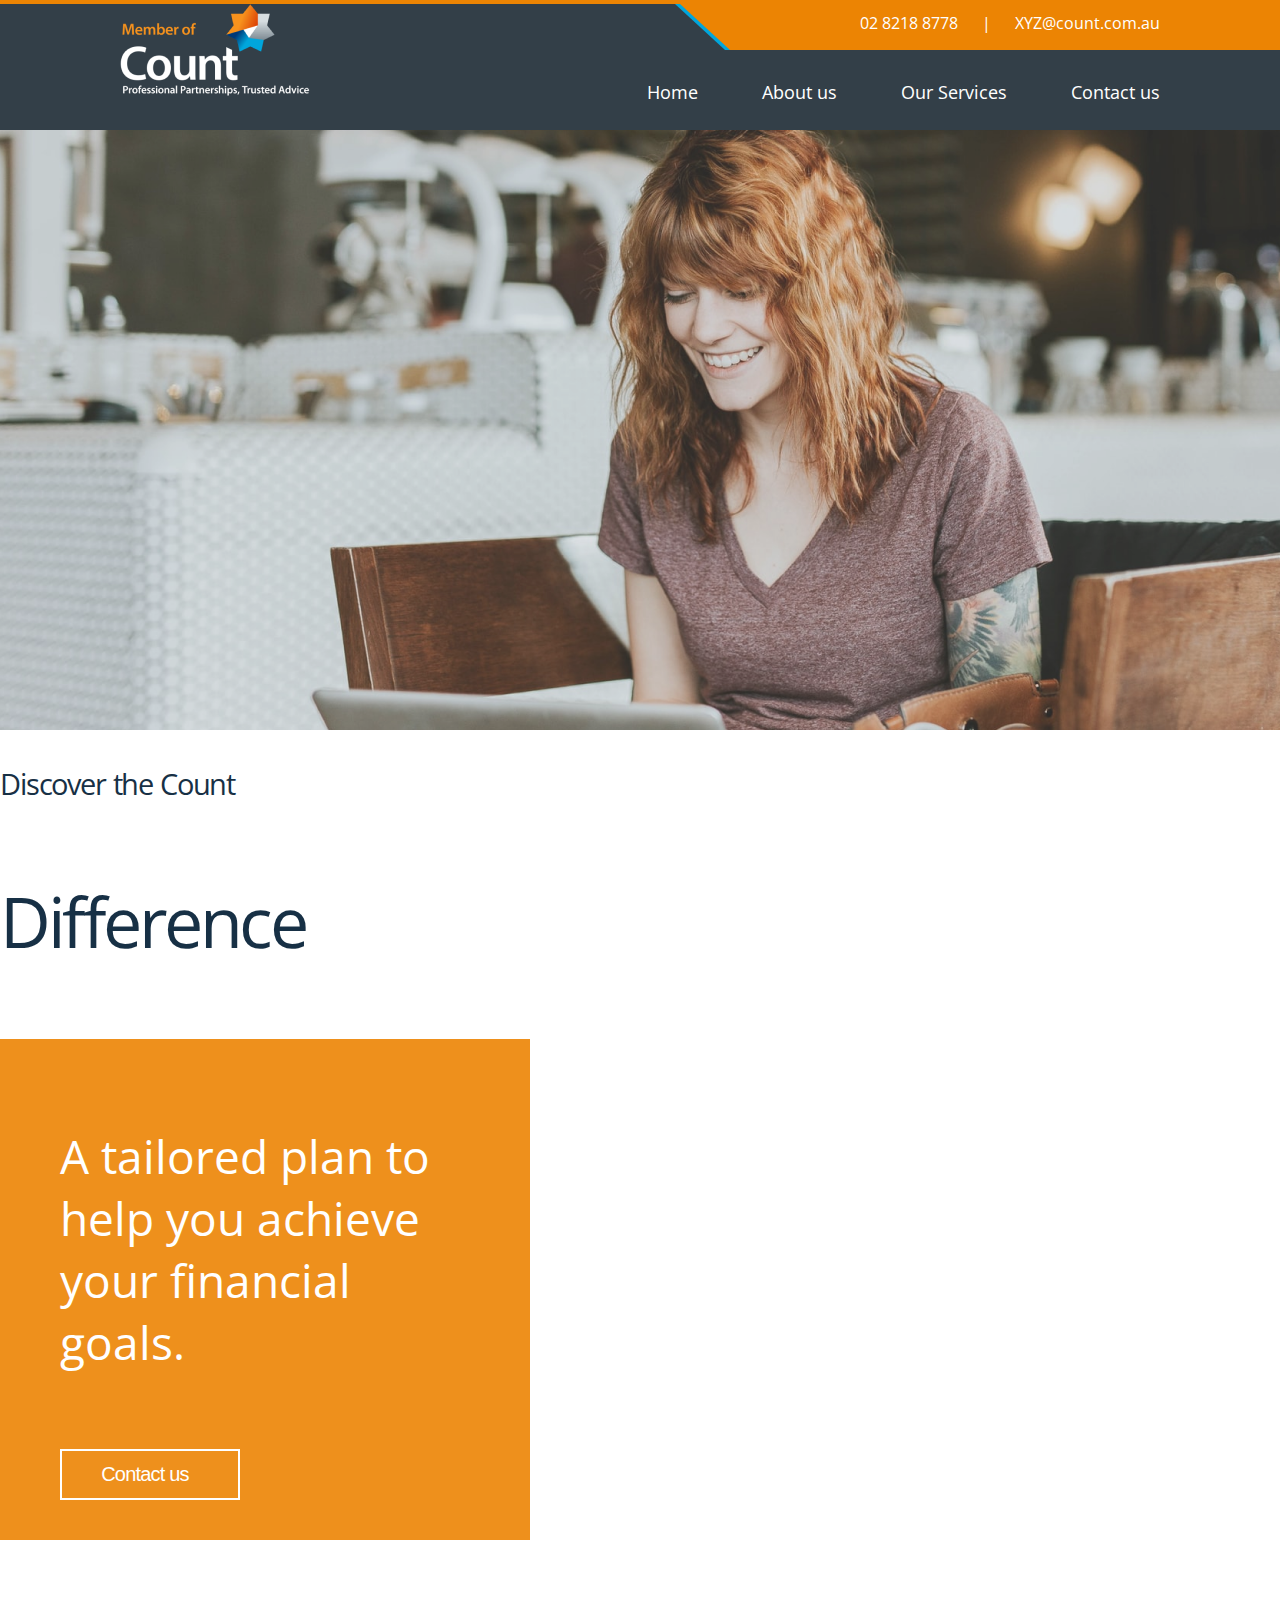
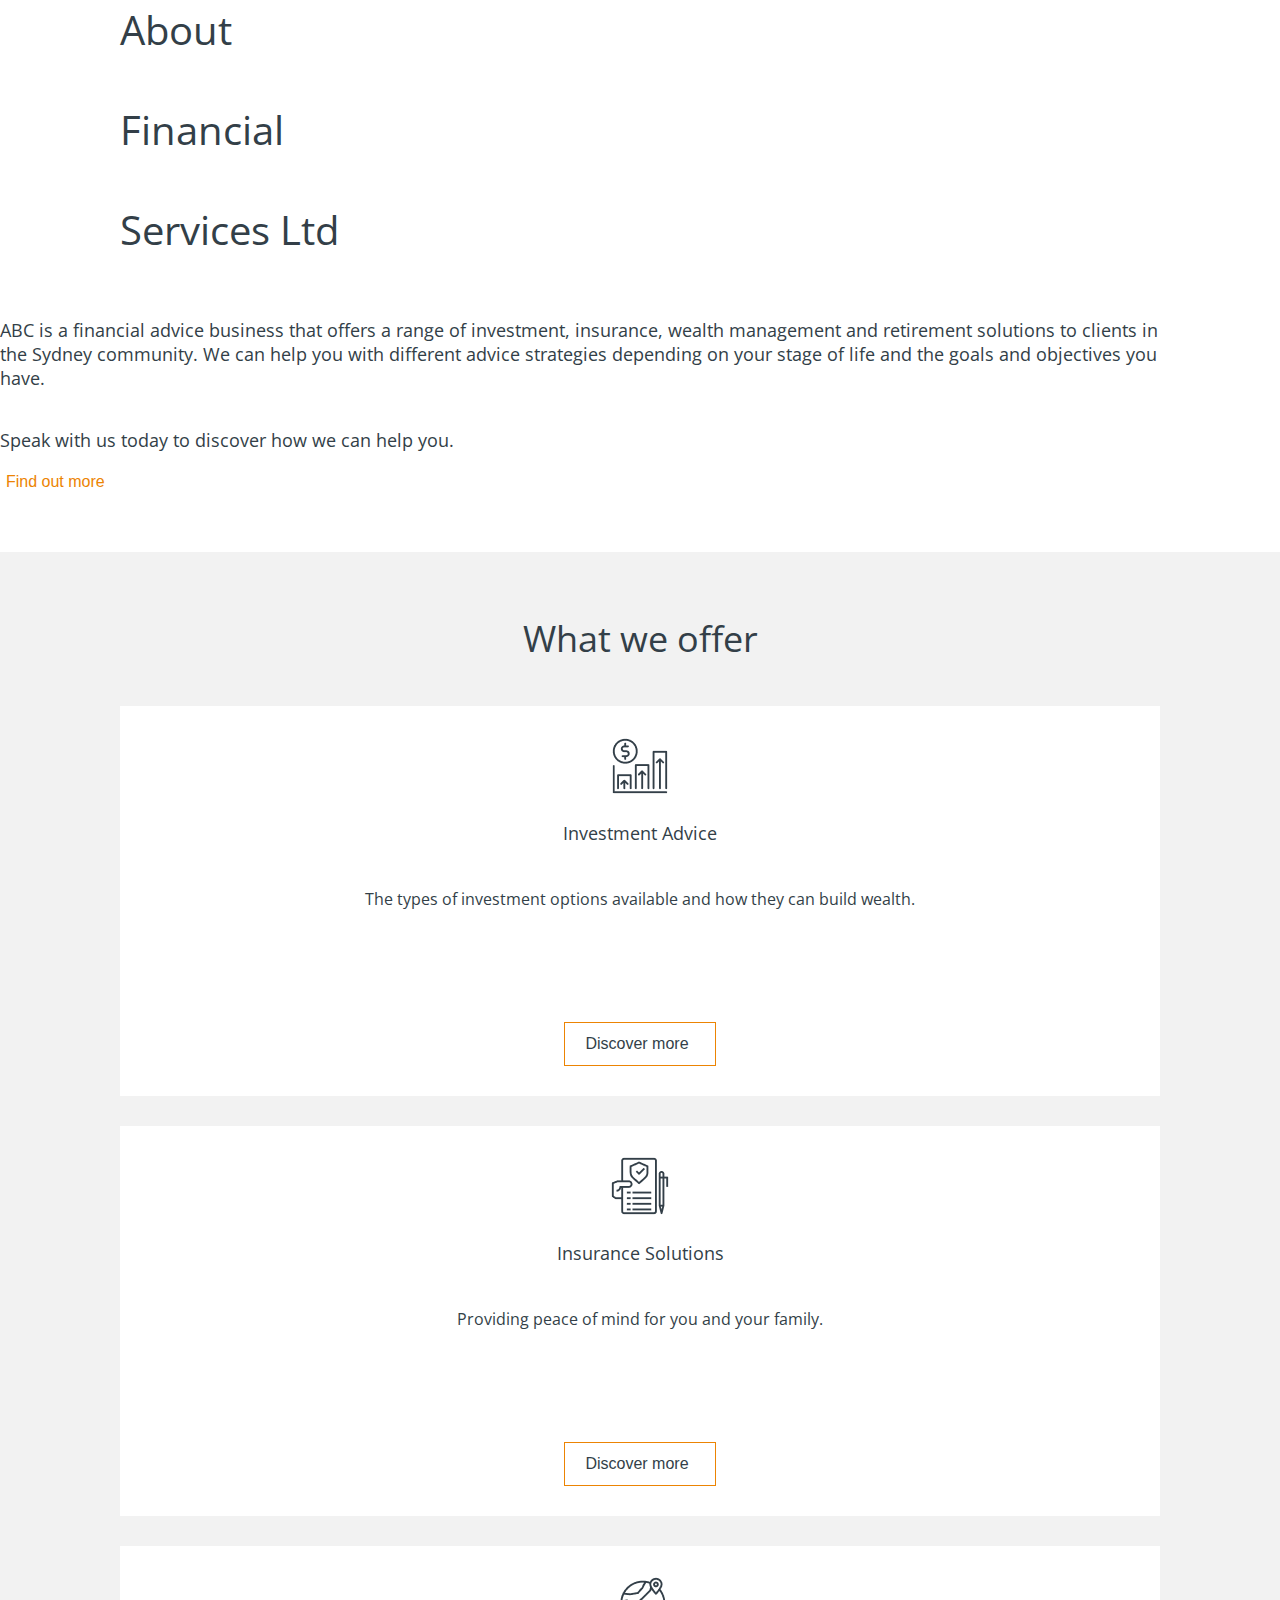
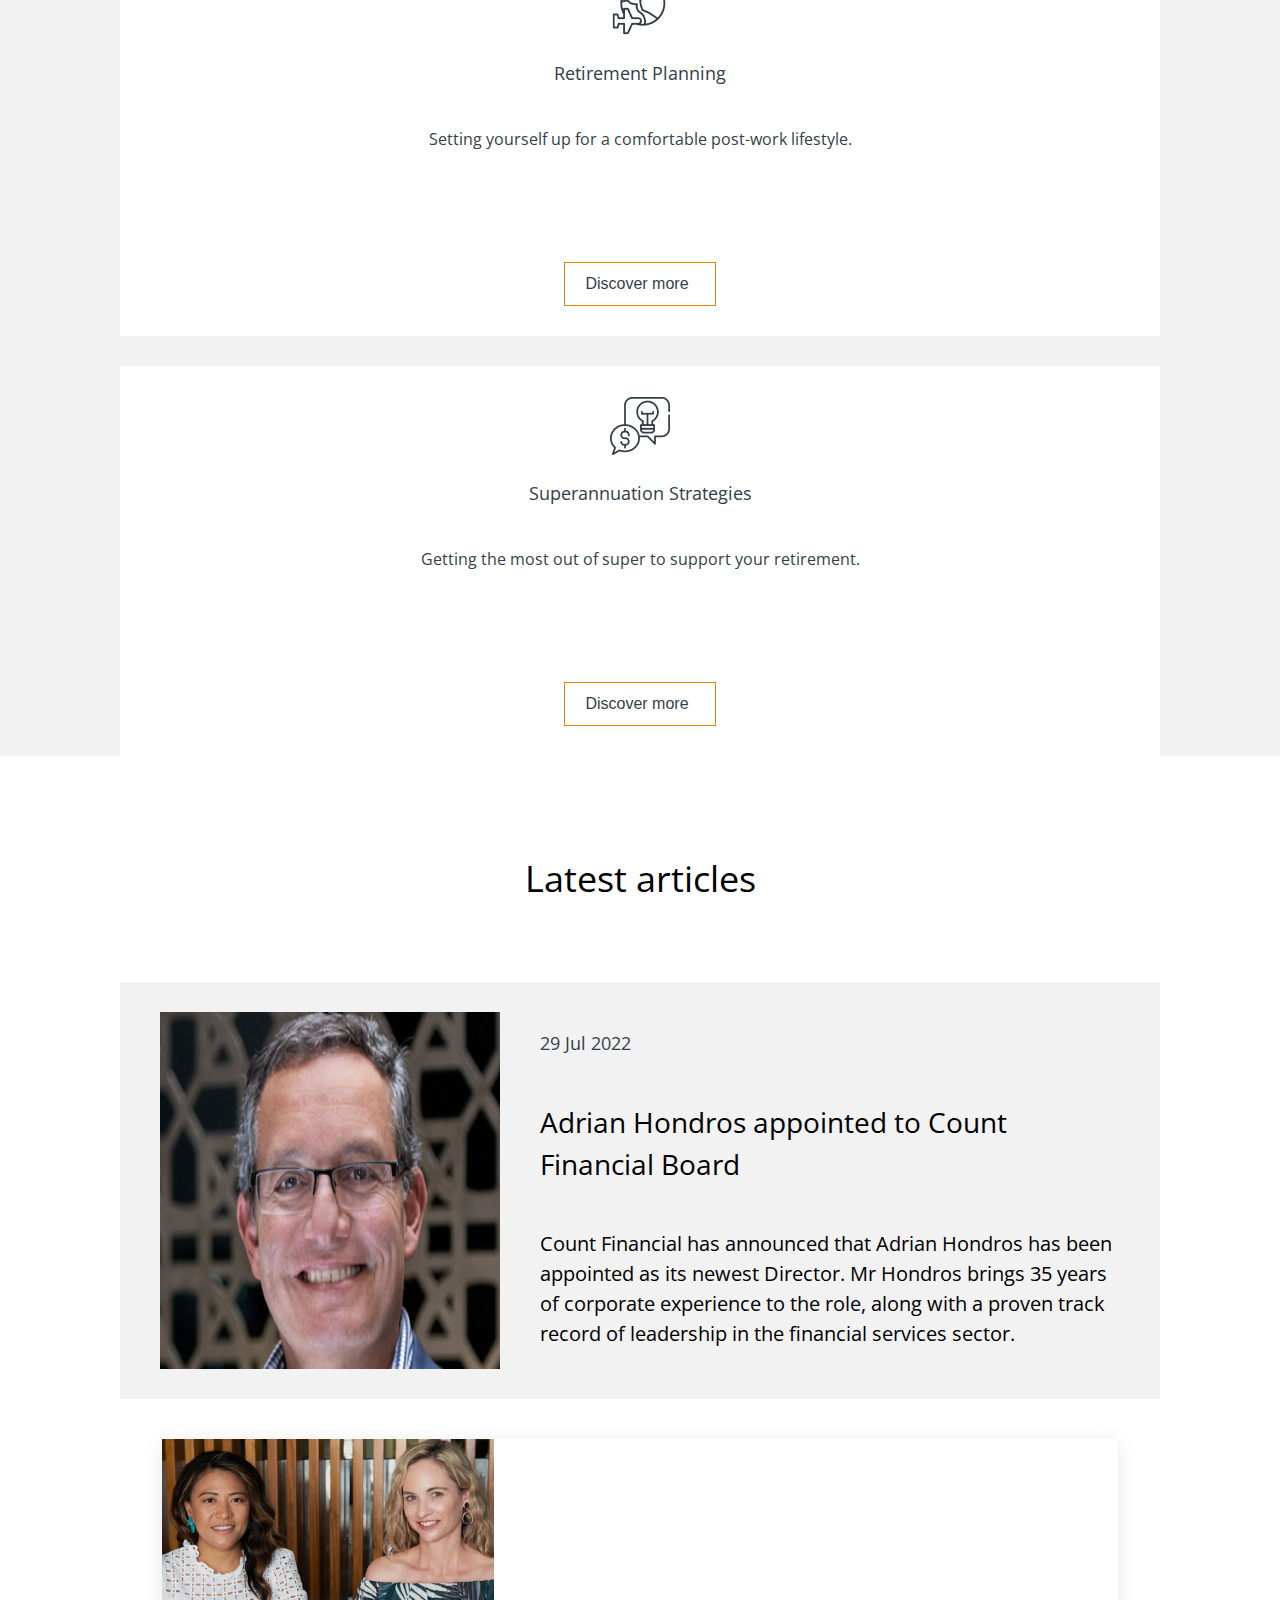
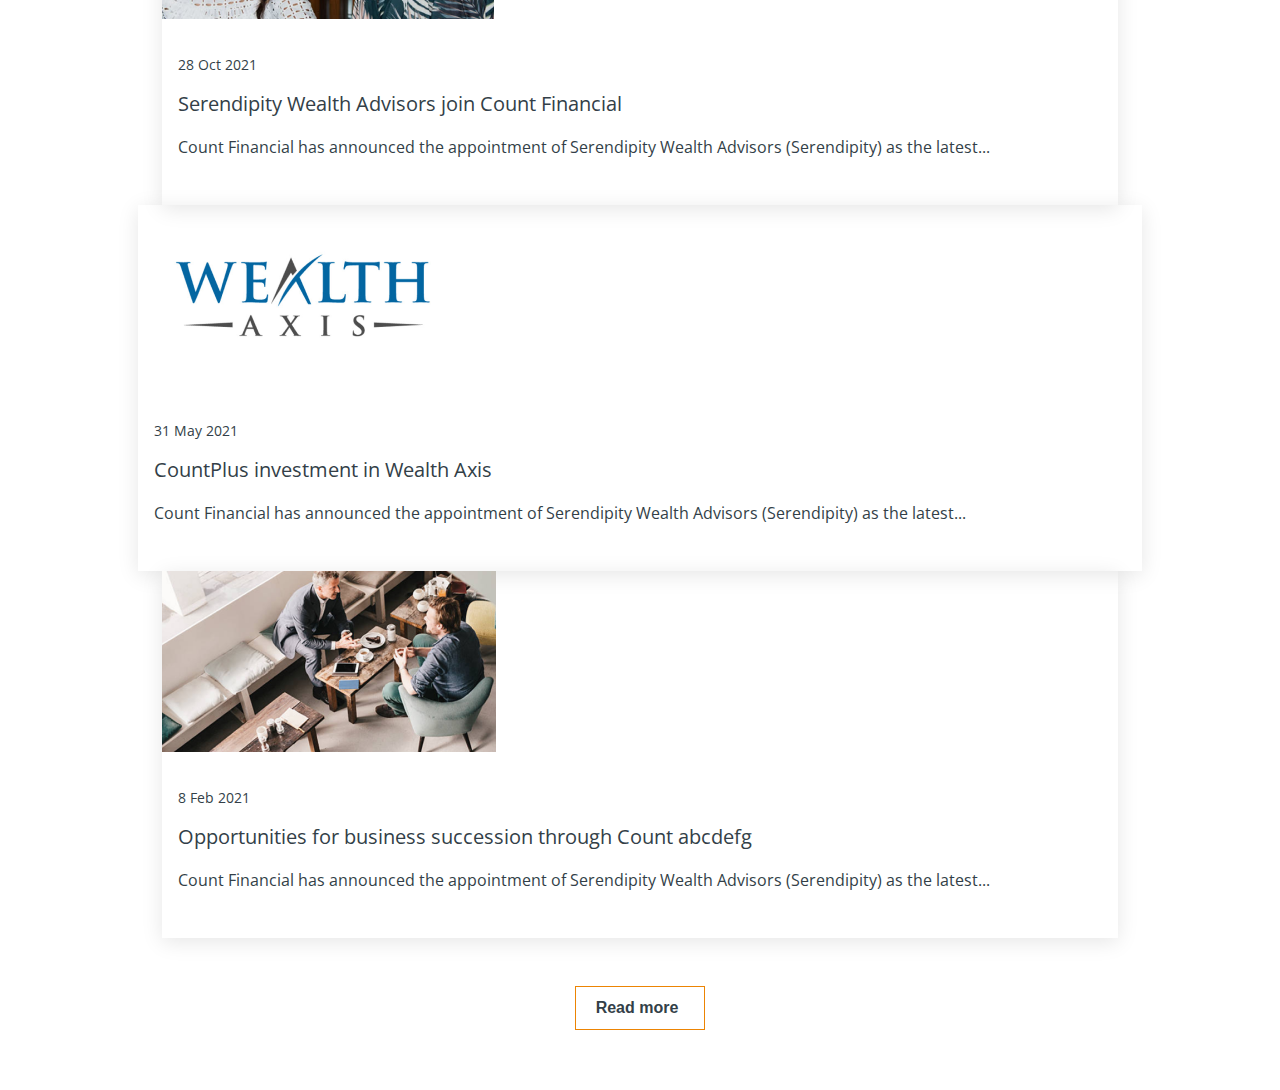
==== index.html @ 8f9ba637 "page03_update" ====
<!DOCTYPE html>
<html lang="en">
  <head>
    <meta charset="UTF-8" />
    <meta name="viewport" content="width=device-width, initial-scale=1.0" />
    <link rel="stylesheet" href="styles.css" />
    <!-- Bootstrap -->
    <link
      href="https://cdn.jsdelivr.net/npm/bootstrap@5.3.2/dist/css/bootstrap.min.css"
      rel="stylesheet"
      integrity="sha384-T3c6CoIi6uLrA9TneNEoa7RxnatzjcDSCmG1MXxSR1GAsXEV/Dwwykc2MPK8M2HN"
      crossorigin="anonymous"
    />
    <!-- Font Awesome -->
    <link
      rel="stylesheet"
      href="https://cdnjs.cloudflare.com/ajax/libs/font-awesome/6.4.2/css/all.min.css"
      integrity="sha512-z3gLpd7yknf1YoNbCzqRKc4qyor8gaKU1qmn+CShxbuBusANI9QpRohGBreCFkKxLhei6S9CQXFEbbKuqLg0DA=="
      crossorigin="anonymous"
      referrerpolicy="no-referrer"
    />
    <!-- Google Font -->
    <link rel="preconnect" href="https://fonts.googleapis.com" />
    <link rel="preconnect" href="https://fonts.gstatic.com" crossorigin />
    <link
      href="https://fonts.googleapis.com/css2?family=Open+Sans:wght@300&display=swap"
      rel="stylesheet"
    />
    <title>Count</title>
  </head>
  <body>
    <!-- header -->
    <header>
      <div class="top_line"></div>
      <div class="serch_box">
        <div class="search_text fw-semibold">
          <i class="fa-solid fa-magnifying-glass" style="color: #ffffff"></i>
          <span>&emsp;&emsp;02 8218 8778 &emsp; | &emsp; XYZ@count.com.au</span>
        </div>
      </div>
      <div class="serch_box_blue"></div>

      <div class="container-fluid">
        <div class="row align-items-end">
          <div class="col pt-3 mg_120 p-0">
            <img src="image/logo.png" alt="logo" />
          </div>
          <!-- nav bar -->
          <div class="col p-0 pb-2">
            <nav class="">
              <ul class="nav_ul fw-semibold">
                <li class="nav_li"><a href="">Home</a></li>
                <li class="nav_li"><a href="">About us</a></li>
                <li class="nav_li"><a href="">Our Services</a></li>
                <li class="nav_li"><a href="">Contact us</a></li>
              </ul>
            </nav>
          </div>
        </div>
      </div>
    </header>

    <main>
      <div class="container-fluid p-0">
        <!-- page01 -->
        <div class="row">
          <img
            src="image/inedx-bg.png"
            class="p-0 img-fluid position-relative"
            alt=""
          />
          <div
            class="col-6 p-0 position-absolute"
            style="left: 120px; top: 50%"
          >
            <div class="card_left">
              <p class="subtitle fw-semibold m-0">Discover the Count</p>
              <p class="title fw-semibold m-0">Difference</p>
            </div>
          </div>
          <div
            class="col-6 p-0 position-absolute"
            style="right: 120px; top: 20%"
          >
            <div class="card_right">
              <p class="box_p fw-semibold">
                A tailored plan to help you achieve your financial goals.
              </p>
              <button class="btn_contact fw-semibold">
                Contact us
                <i
                  class="fa-solid fa-caret-right fa-2xs"
                  style="color: #ffffff; margin-left: 10px"
                ></i>
              </button>
            </div>
          </div>
        </div>
        <!-- page02 -->
        <div class="row" style="margin: 60px 0">
          <div class="col-2 p-0" style="margin-left: 120px">
            <p class="title_page02 fw-bold m-0">About</p>
            <p class="title_page02 fw-bold m-0">Financial</p>
            <p class="title_page02 fw-bold m-0">Services Ltd</p>
          </div>
          <div
            class="col p-0 ps-4"
            style="
              margin-right: 120px;
              display: flex;
              flex-direction: column;
              align-items: start;
              justify-content: space-between;
            "
          >
            <p class="subtitle_page02">
              ABC is a financial advice business that offers a range of
              investment, insurance, wealth management and retirement solutions
              to clients in the Sydney community. We can help you with different
              advice strategies depending on your stage of life and the goals
              and objectives you have.
            </p>
            <p class="fw-bold subtitle_page02">
              Speak with us today to discover how we can help you.
            </p>
            <button class="btn_page02 fw-semibold">
              Find out more<i
                class="fa-solid fa-caret-right fa-2xs"
                style="color: #ec8403; margin-left: 10px"
              ></i>
            </button>
          </div>
        </div>
        <!-- page03 -->
        <div class="container-fluid p-0" style="background-color: #f2f2f2">
          <p class="title_page03 fw-bold">What we offer</p>
          <div class="row" style="margin-left: 120px; margin-right: 120px">
            <div class="col">
              <div class="card_page03">
                <div class="box_page03">
                  <img src="image/icon-money-dark.png" alt="" id="img_money"/>
                  <p class="fw-semibold card_title_page03 m-0">
                    Investment Advice
                  </p>
                  <p class="card_subtitle_page03 m-0">
                    The types of investment options available and how they can
                    build wealth.
                  </p>
                </div>
                <button class="btn_page03">
                  <div>
                    Discover more<i class="fa-solid fa-caret-right fa-2xs"></i>
                  </div>
                </button>
              </div>
            </div>
            <div class="col">
              <div class="card_page03">
                <div class="box_page03">
                  <img src="image/icon-book-dark.png" alt="" id="img_book"/>
                  <p class="fw-semibold card_title_page03 m-0">
                    Insurance Solutions
                  </p>
                  <p class="card_subtitle_page03 m-0">
                    Providing peace of mind for you and your family.
                  </p>
                </div>
                <button class="btn_page03">
                  <div>
                    Discover more<i class="fa-solid fa-caret-right fa-2xs"></i>
                  </div>
                </button>
              </div>
            </div>
            <div class="col">
              <div class="card_page03">
                <div class="box_page03">
                  <img src="image/icon-earth-dark.png" alt="" id="img_earth"/>
                  <p class="fw-semibold card_title_page03 m-0">
                    Retirement Planning
                  </p>
                  <p class="card_subtitle_page03 m-0">
                    Setting yourself up for a comfortable post-work lifestyle.
                  </p>
                </div>
                <button class="btn_page03">
                  <div>
                    Discover more<i class="fa-solid fa-caret-right fa-2xs"></i>
                  </div>
                </button>
              </div>
            </div>
            <div class="col">
              <div class="card_page03">
                <div class="box_page03">
                  <img src="image/icon-light-dark.png" alt="" id="img_light"/>
                  <p class="fw-semibold card_title_page03 m-0">
                    Superannuation Strategies
                  </p>
                  <p class="card_subtitle_page03 m-0">
                    Getting the most out of super to support your retirement.
                  </p>
                </div>

                <button class="btn_page03">
                  <div>
                    Discover more<i class="fa-solid fa-caret-right fa-2xs"></i>
                  </div>
                </button>
              </div>
            </div>
          </div>
        </div>
        <!-- page04 -->
        <div class="container-fluid p-0">
          <div class="row g-0">
            <p class="title_page04 fw-bold m-0">Latest articles</p>
          </div>
          <div class="row g-0" style="padding: 0 120px">
            <div class="box_page04" style="padding: 30px 40px">
              <img
                src="image/Adrian Hondros avatar.png"
                alt=""
                style="padding-right: 40px"
              />
              <div>
                <p class="box_page04_p m-0">29 Jul 2022</p>
                <p class="fw-semibold box_page04_title m-0">
                  Adrian Hondros appointed to Count Financial Board
                </p>
                <p class="box_page04_subtitle m-0">
                  Count Financial has announced that Adrian Hondros has been
                  appointed as its newest Director. Mr Hondros brings 35 years
                  of corporate experience to the role, along with a proven track
                  record of leadership in the financial services sector.
                </p>
              </div>
            </div>
          </div>
          <div class="row g-0" style="padding: 40px 120px 48px 120px">
            <div class="col" style="padding: 0 42px">
              <a href="#" class="card_link">
                <div
                  class="card"
                  style="
                    border: none;
                    border-radius: 0px;
                    box-shadow: 0 4px 20px rgba(0, 0, 0, 0.1);
                  "
                >
                  <div class="image-container" style="position: relative">
                    <img
                      src="image/Serendipity Wealth Advisors.png"
                      class="card-img-top"
                      style="border-radius: 0px"
                      alt=""
                    />
                    <div class="overlay">
                      <p class="overlay_text fw-semibold">VIEW DETAIL</p>
                    </div>
                  </div>
                  <div class="card_page04_body">
                    <p class="m-0 card_page04_date">28 Oct 2021</p>
                    <p class="card_page04_title fw-semibold">
                      Serendipity Wealth Advisors join Count Financial
                    </p>
                    <p class="card_page04_subtitle m-0">
                      Count Financial has announced the appointment of
                      Serendipity Wealth Advisors (Serendipity) as the latest...
                    </p>
                  </div>
                </div></a
              >
            </div>
            <div class="col" style="padding: 0 18px">
              <a href="#" class="card_link">
                <div
                  class="card"
                  style="
                    border: none;
                    border-radius: 0px;
                    box-shadow: 0 4px 20px rgba(0, 0, 0, 0.1);
                  "
                >
                  <div class="image-container" style="position: relative">
                    <img
                      src="image/Wealth Axis.png"
                      class="card-img-top"
                      style="border-radius: 0px"
                      alt=""
                    />
                    <div class="overlay">
                      <p class="overlay_text fw-semibold">VIEW DETAIL</p>
                    </div>
                  </div>
                  <div class="card_page04_body">
                    <p class="m-0 card_page04_date">31 May 2021</p>
                    <p class="card_page04_title fw-semibold">
                      CountPlus investment in Wealth Axis
                    </p>
                    <p class="card_page04_subtitle m-0">
                      Count Financial has announced the appointment of
                      Serendipity Wealth Advisors (Serendipity) as the latest...
                    </p>
                  </div>
                </div></a
              >
            </div>

            <div class="col" style="padding: 0 42px">
              <a href="#" class="card_link">

              <div
                class="card"
                style="
                  border: none;
                  border-radius: 0px;
                  box-shadow: 0 4px 20px rgba(0, 0, 0, 0.1);
                "
              >
              <div class="image-container" style="position: relative">
                <img
                  src="image/Opportunities for business succession.png"
                  class="card-img-top"
                  style="border-radius: 0px"
                  alt=""
                />
                <div class="overlay">
                  <p class="overlay_text fw-semibold">VIEW DETAIL</p>
                </div>
              </div>
                <div class="card_page04_body">
                  <p class="m-0 card_page04_date">8 Feb 2021</p>
                  <p class="card_page04_title fw-semibold">
                    Opportunities for business succession through Count abcdefg
                  </p>
                  <p class="card_page04_subtitle m-0">
                    Count Financial has announced the appointment of Serendipity
                    Wealth Advisors (Serendipity) as the latest...
                  </p>
                </div>
              </div>
            </div>
          </div>
          <div style="text-align: center;">
          <button class="btn_page04">Read more<i
            class="fa-solid fa-caret-right fa-2xs"
            style="color: #EC8403; margin-left: 6px"
          ></i></button></div>
        </div>
        <div class="row"></div>
      </div>
    </main>

    <footer></footer>
  </body>

  <!-- Bootstrap -->
  <script
    src="https://cdn.jsdelivr.net/npm/bootstrap@5.3.2/dist/js/bootstrap.bundle.min.js"
    integrity="sha384-C6RzsynM9kWDrMNeT87bh95OGNyZPhcTNXj1NW7RuBCsyN/o0jlpcV8Qyq46cDfL"
    crossorigin="anonymous"
  ></script>
  <!-- jQuery -->
  <script src="https://code.jquery.com/jquery-3.6.0.min.js"></script>

  <script>
    $(document).ready(function () {
      $(".card_page03").hover(
        // mouse over
        function () {
          $(this).css({
            backgroundColor: "#333f48",
            boxShadow: "0 4px 20px rgba(0, 0, 0, 0.2)",
          });
          $(this).find("#img_money").attr("src", "image/icon-money.png");
          $(this).find("#img_book").attr("src", "image/icon-book.png");
          $(this).find("#img_earth").attr("src", "image/icon-earth.png");
          $(this).find("#img_light").attr("src", "image/icon-light.png");
          $(this)
            .find(".card_title_page03, .card_subtitle_page03")
            .css("color", "white");
          $(this)
            .find(".btn_page03")
            .css({ backgroundColor: "#ec8403", color: "white" });
          $(this).find(".btn_page03 i").css("color", "white");
        },
        // mouse out
        function () {
          $(this).css({
            backgroundColor: "white",
            boxShadow: "none",
          });
          $(this).find("#img_money").attr("src", "image/icon-money-dark.png");
          $(this).find("#img_book").attr("src", "image/icon-book-dark.png");
          $(this).find("#img_earth").attr("src", "image/icon-earth-dark.png");
          $(this).find("#img_light").attr("src", "image/icon-light-dark.png");
          $(this)
            .find(".card_title_page03, .card_subtitle_page03")
            .css("color", "#333f48");
          $(this)
            .find(".btn_page03")
            .css({ backgroundColor: "white", color: "#333f48" });
          $(this).find(".btn_page03 i").css("color", "#ec8403");
        }
      );

      $(".card_link").hover(
        // mouse over
        function () {
          $(this)
            .find(
              ".card_page04_date, .card_page04_title, .card_page04_subtitle"
            )
            .css("color", "rgba(51,63,73,0.6)");
        },
        // mouse out
        function () {
          $(this)
            .find(
              ".card_page04_date, .card_page04_title, .card_page04_subtitle"
            )
            .css("color", "#333f48");
        }
      );
    });
  </script>
</html>
---- styles.css ----
body,
html {
    margin: 0;
    padding: 0;
    font-family: 'Open Sans', sans-serif;
}

header {
    height: 130px;
    background-color: #333f48;
}

.mg_120 {
    margin-left: 120px;
    margin-right: 120px;
}

/* Search Box */
.top_line {
    background-color: #ec8403;
    height: 4px;
}

.serch_box {
    position: absolute;
    float: right;
    width: 550px;
    height: 46px;
    border-left: 50px solid transparent;
    border-top: 46px solid #ec8403;
    right: 0;
    z-index: 2;

}

.serch_box_blue {
    position: absolute;
    float: right;
    width: 550px;
    height: 46px;
    border-left: 50px solid transparent;
    border-top: 46px solid #00a6dc;
    right: 5px;
    z-index: 1;
}

.search_text {
    position: absolute;
    top: -38px;
    right: 120px;
    color: white;
}

/* Nav Bar */
.header_container {
    height: 126px;
}

nav {
    width: 513px;
    height: 25px;
    position: absolute;
    right: 120px;
    top: 60px;
}

.nav_ul {
    display: flex;
    flex-direction: row;
    justify-content: space-between;
    list-style: none;
    padding: 0;
    margin-top: 20px;
}

.nav_li {
    font-size: 18px;
    text-decoration: none;

}

a:link {
    text-decoration: none;
}

a:visited {
    color: white;
}

/* Main */

/* Page01 */
.card_left {
    border: none;
    background-color: rgba(0, 0, 0, 0);
    border-radius: 0;
}

.subtitle {
    font-size: 29px;
    color: #173045;
    letter-spacing: -1.16px;
}

.title {
    font-size: 70px;
    color: #173045;
    letter-spacing: -3.5px;
}

.card_right {
    width: 410px;
    border: none;
    background-color: rgba(236, 132, 3, 0.9);
    border-radius: 0;
    padding: 40px 60px;
}

.box_p {
    font-size: 46px;
    color: white;
    line-height: -1.61px;
}

.btn_contact {
    width: 180px;
    height: auto;
    padding: 12px 24px;
    margin-top: 30px;
    border: 2px solid white;
    background-color: rgba(0, 0, 0, 0);
    color: white;
    font-size: 20px;
    letter-spacing: -0.8px;
}

/* Page02 */
.title_page02 {
    line-height: 150%;
    font-size: 40px;
    color: #333f48;

}

.subtitle_page02 {
    font-size: 18px;
    margin-bottom: 1.25rem;
    color: #333f48;

}

.btn_page02 {
    border: none;
    background-color: rgba(0, 0, 0, 0);
    color: #ec8403;
    font-size: 16px;

}

/* Page03 */
.title_page03 {
    font-size: 36px;
    line-height: 150%;
    padding-top: 60px;
    padding-bottom: 40px;
    text-align: center;
    color: #333f48;
    margin: 0;
}

.card_page03 {
    height: 330px;
    background-color: white;
    color: #333f48;
    padding: 30px 24px;
    display: flex;
    flex-direction: column;
    align-items: center;
    justify-content: space-between;
    margin-bottom: 30px;
}

.box_page03 {
    display: flex;
    flex-direction: column;
    justify-content: center;
    align-items: center;
}

.card_title_page03 {
    font-size: 18px;
    line-height: 150%;
    color: #333f48;
    padding: 6px 0;
    text-align: center;
}

.card_subtitle_page03 {
    font-size: 16;
    line-height: 150%;
    color: #333f48;
}

.btn_page03 {
    border: 1px solid #ec8403;
    color: #333f48;
    font-size: 16px;
    line-height: 150%;
    padding: 9px 20px;
    background-color: white;
    display: inline-block;
}

.btn_page03 i {
    color: #ec8403;
    margin-left: 6px;
}

/* page04 */

.title_page04 {
    padding-top: 60px;
    padding-bottom: 40px;
    font-size: 36px;
    line-height: 150%;
    text-align: center;

}

.box_page04 {
    background-color: #F2F2F2;
    display: flex;
}

.box_page04_p {
    font-size: 18px;
    line-height: 150%;
    color: #333f48;
}

.box_page04_title {
    font-size: 28px;
    line-height: 150%;
    padding: 16px 0;
}

.box_page04_subtitle {
    font-size: 20px;
    line-height: 150%;
}

.card_page04_body {
    padding: 0 16px 30px 16px;
    margin-top: 30px;
}

.card_page04_date {
    font-size: 14px;
    line-height: 150%;
    color: #333f48;

}


.card_page04_title {
    font-size: 20px;
    line-height: 150%;
    color: #333f48;
    margin: 14px 0;
    overflow: hidden;
    display: -webkit-box;
    -webkit-box-orient: vertical;
    -webkit-line-clamp: 2;

}

.card_page04_subtitle {
    font-size: 16px;
    line-height: 150%;
    color: #333f48;
    overflow: hidden;
    display: -webkit-box;
    -webkit-box-orient: vertical;
    -webkit-line-clamp: 3;
}

.card_link {}

.overlay {
    position: absolute;
    top: 0;
    left: 0;
    width: 100%;
    height: 100%;
    background-color: rgba(51, 63, 72, 0.7);
    opacity: 0;
    display: flex;
    justify-content: center;
    align-items: center;
    transition: opacity 0.3s ease;
}

.overlay_text {
    color: white;
    font-size: 16px;
    line-height: 150%;
}

.card_link:hover .overlay {
    opacity: 1;
}
.btn_page04 {
color: #333f48;
padding: 9px 20px;
border: 1px solid #ec8403;
background-color: rgba(0, 0, 0, 0);
font-size: 16px;
font-weight: 600;
line-height: 150%;
margin-bottom: 60px;
}
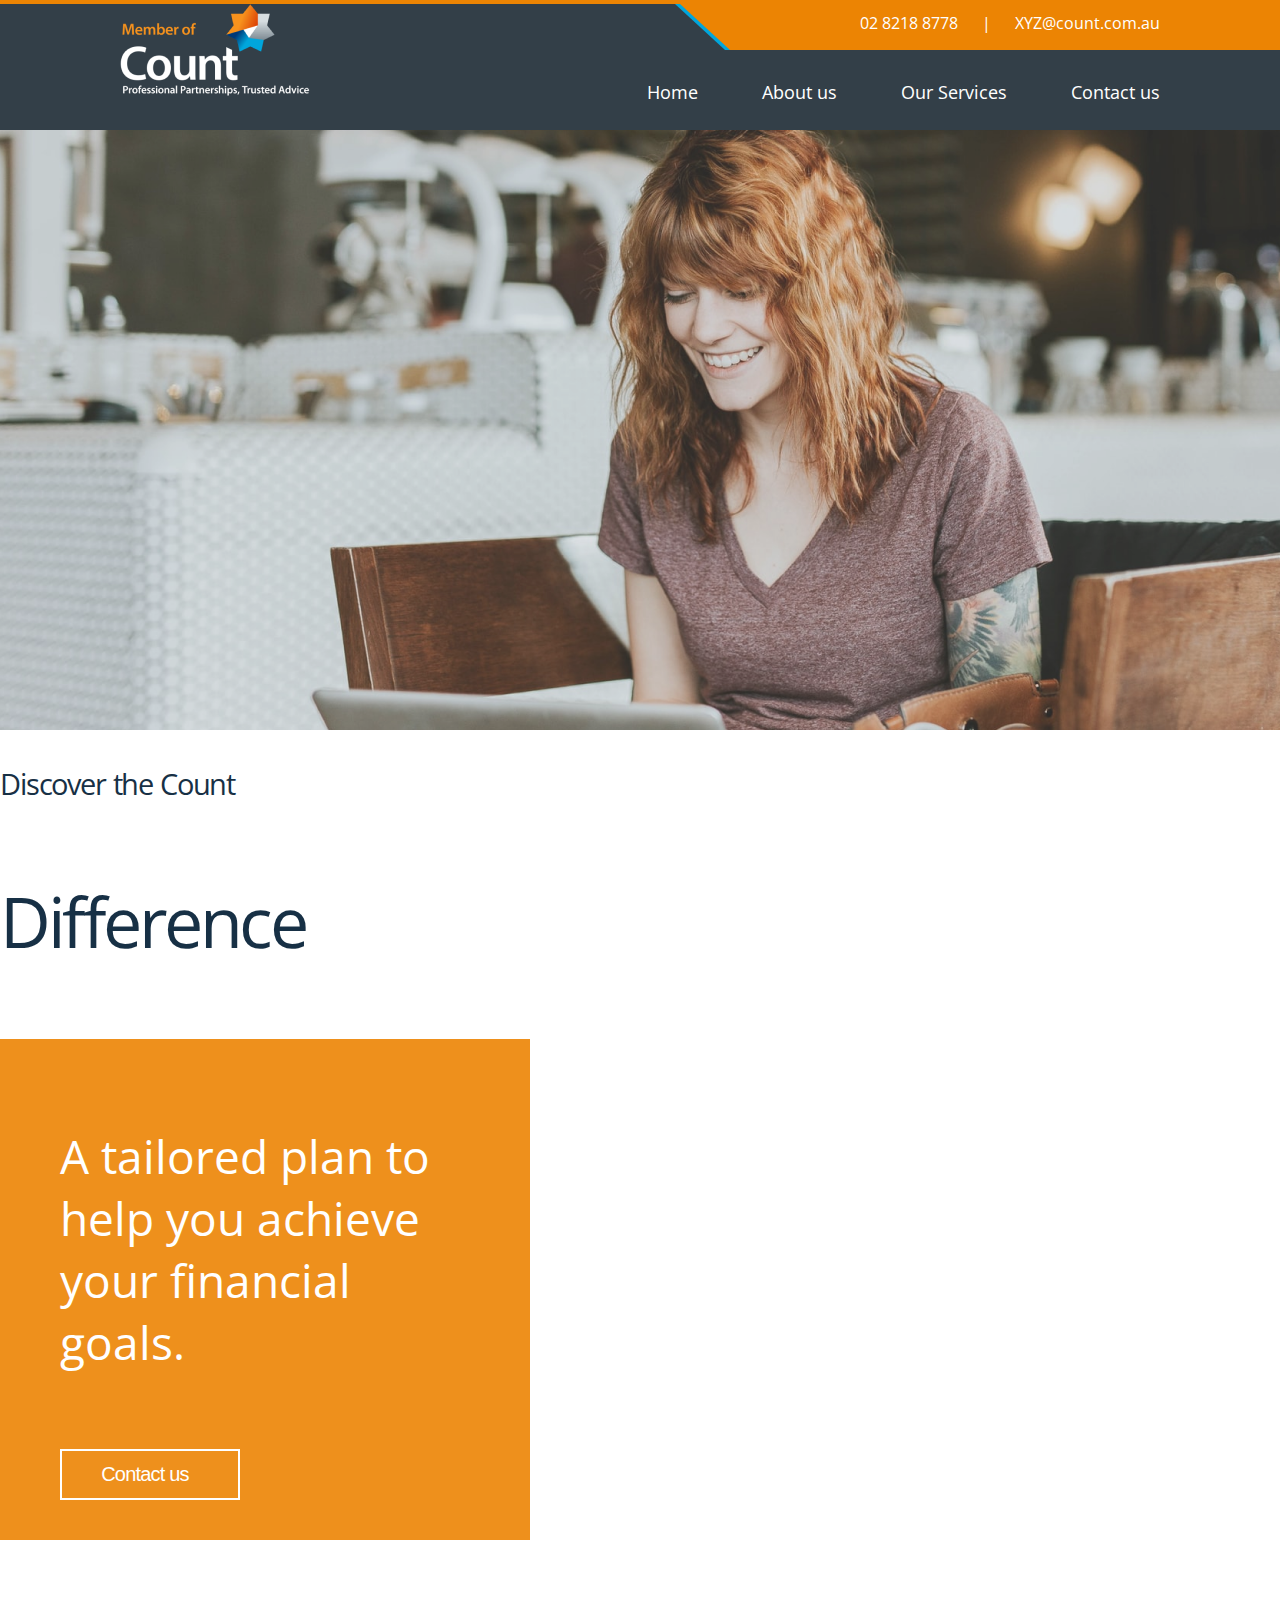
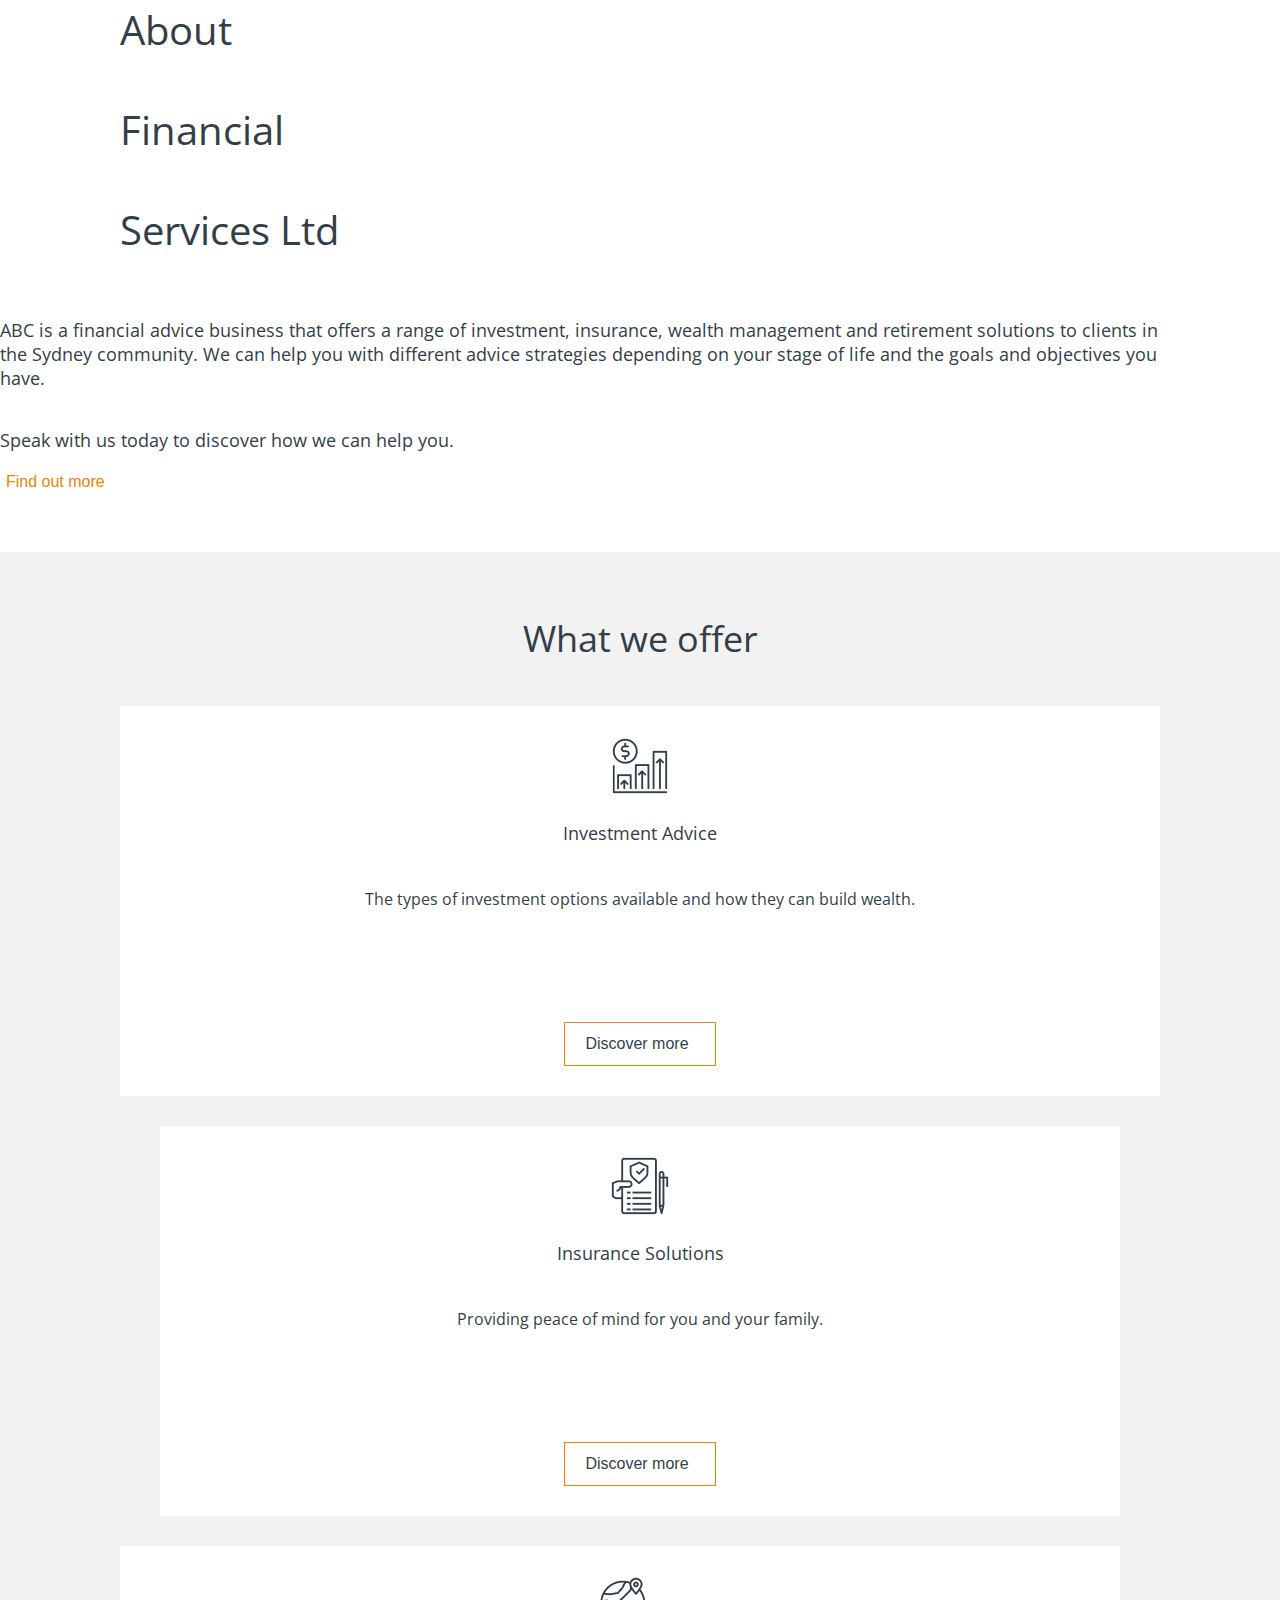
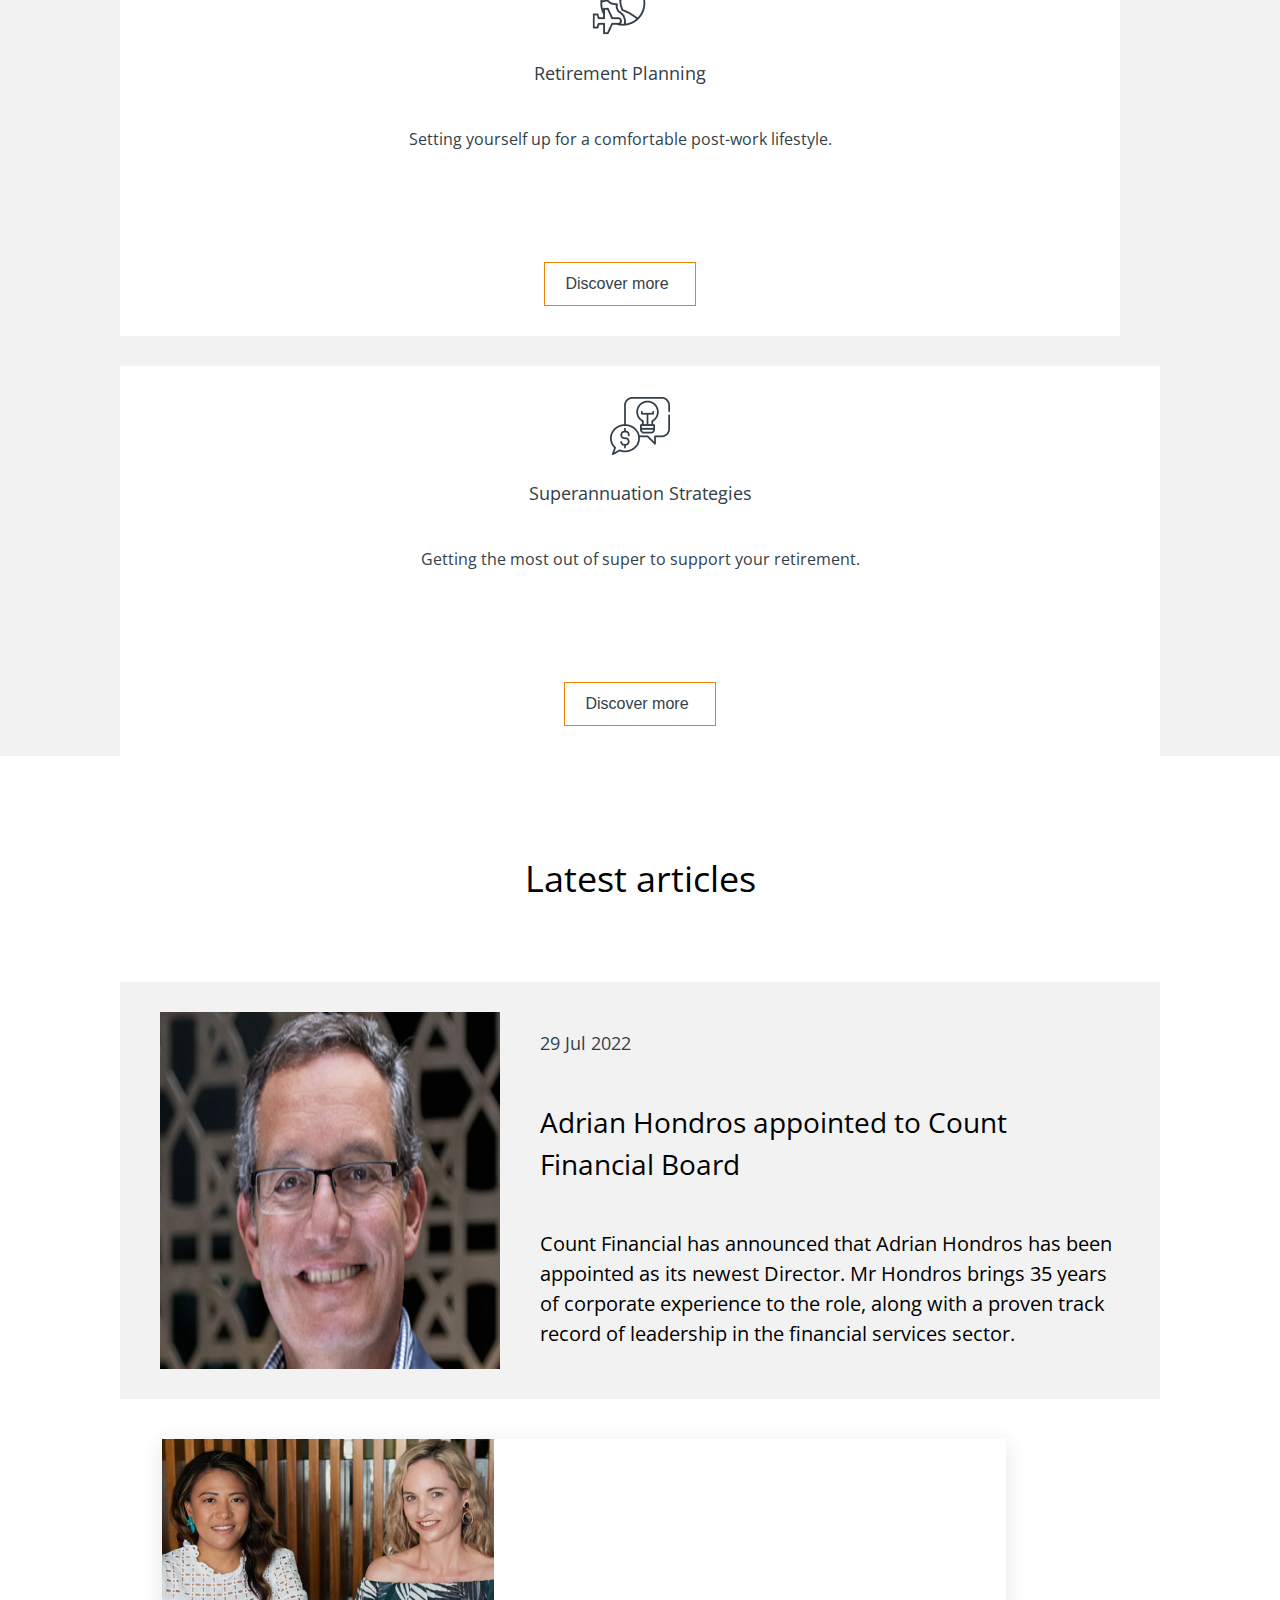
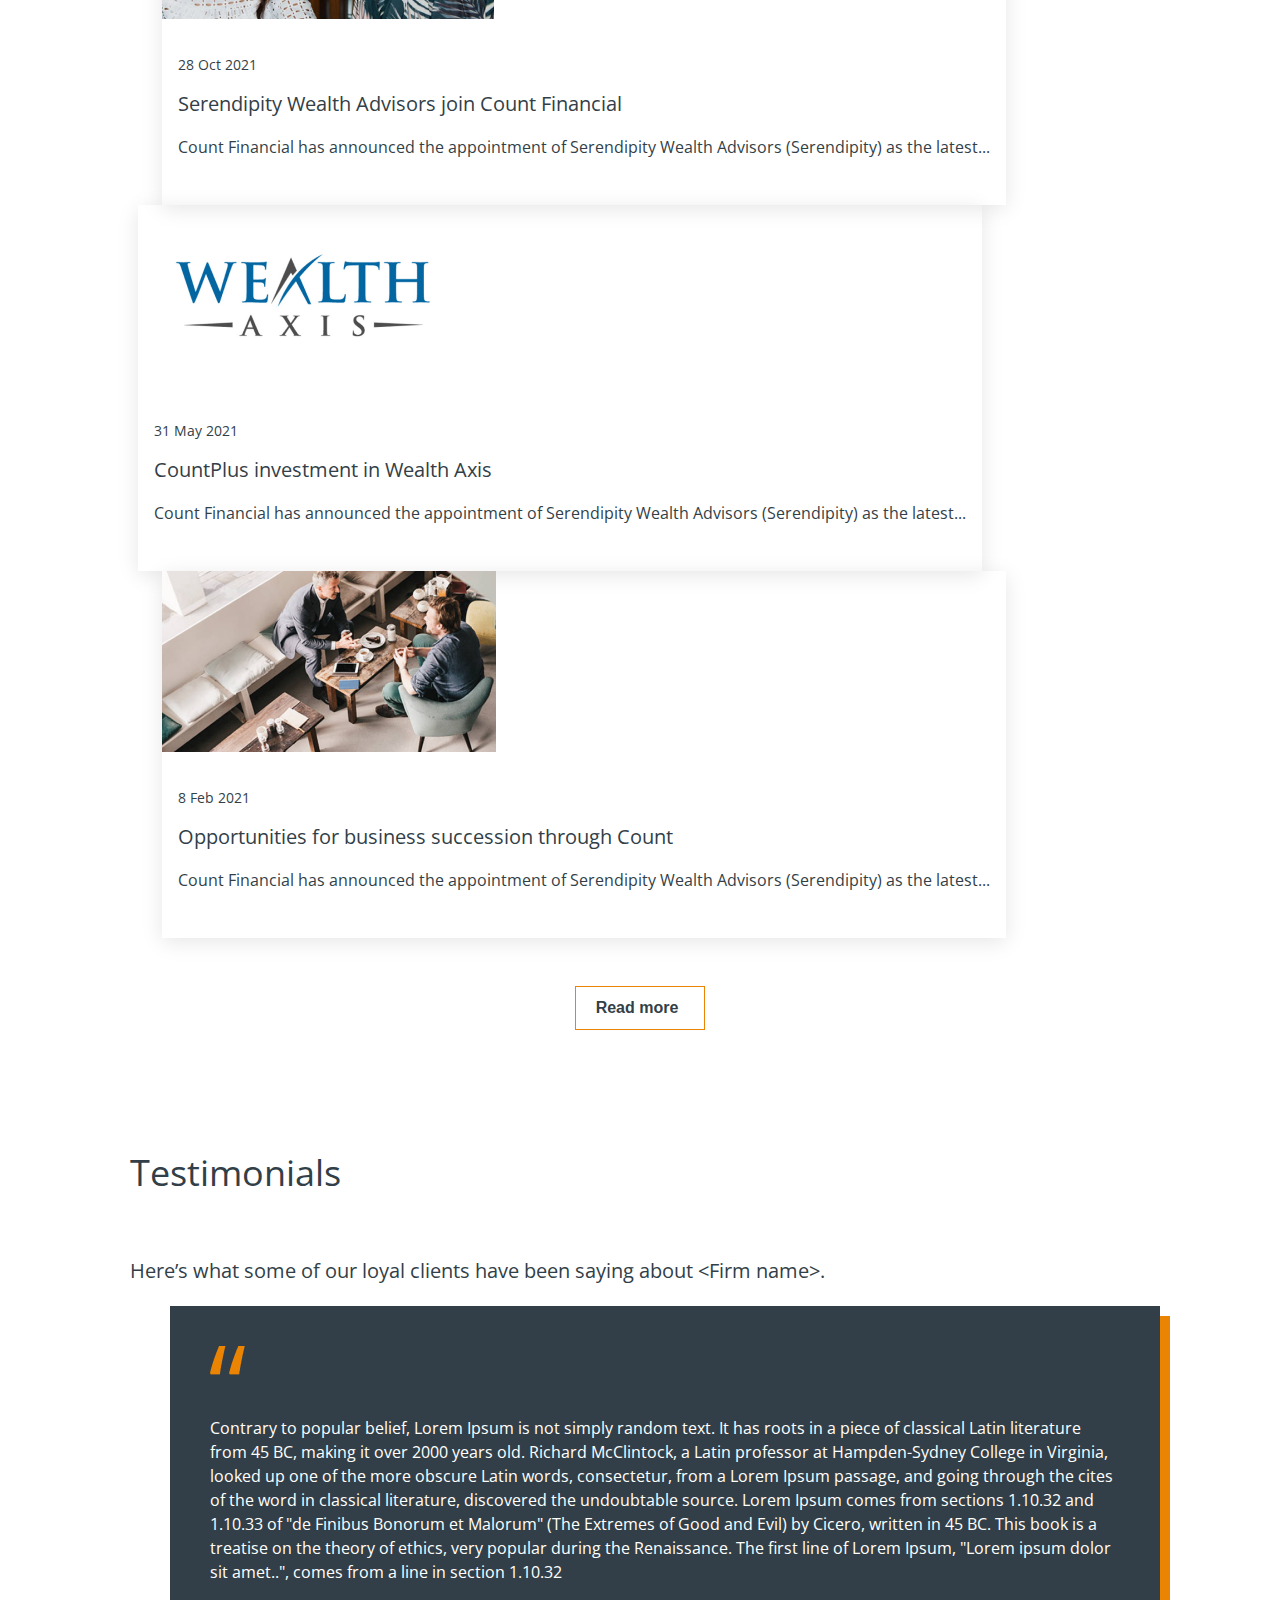
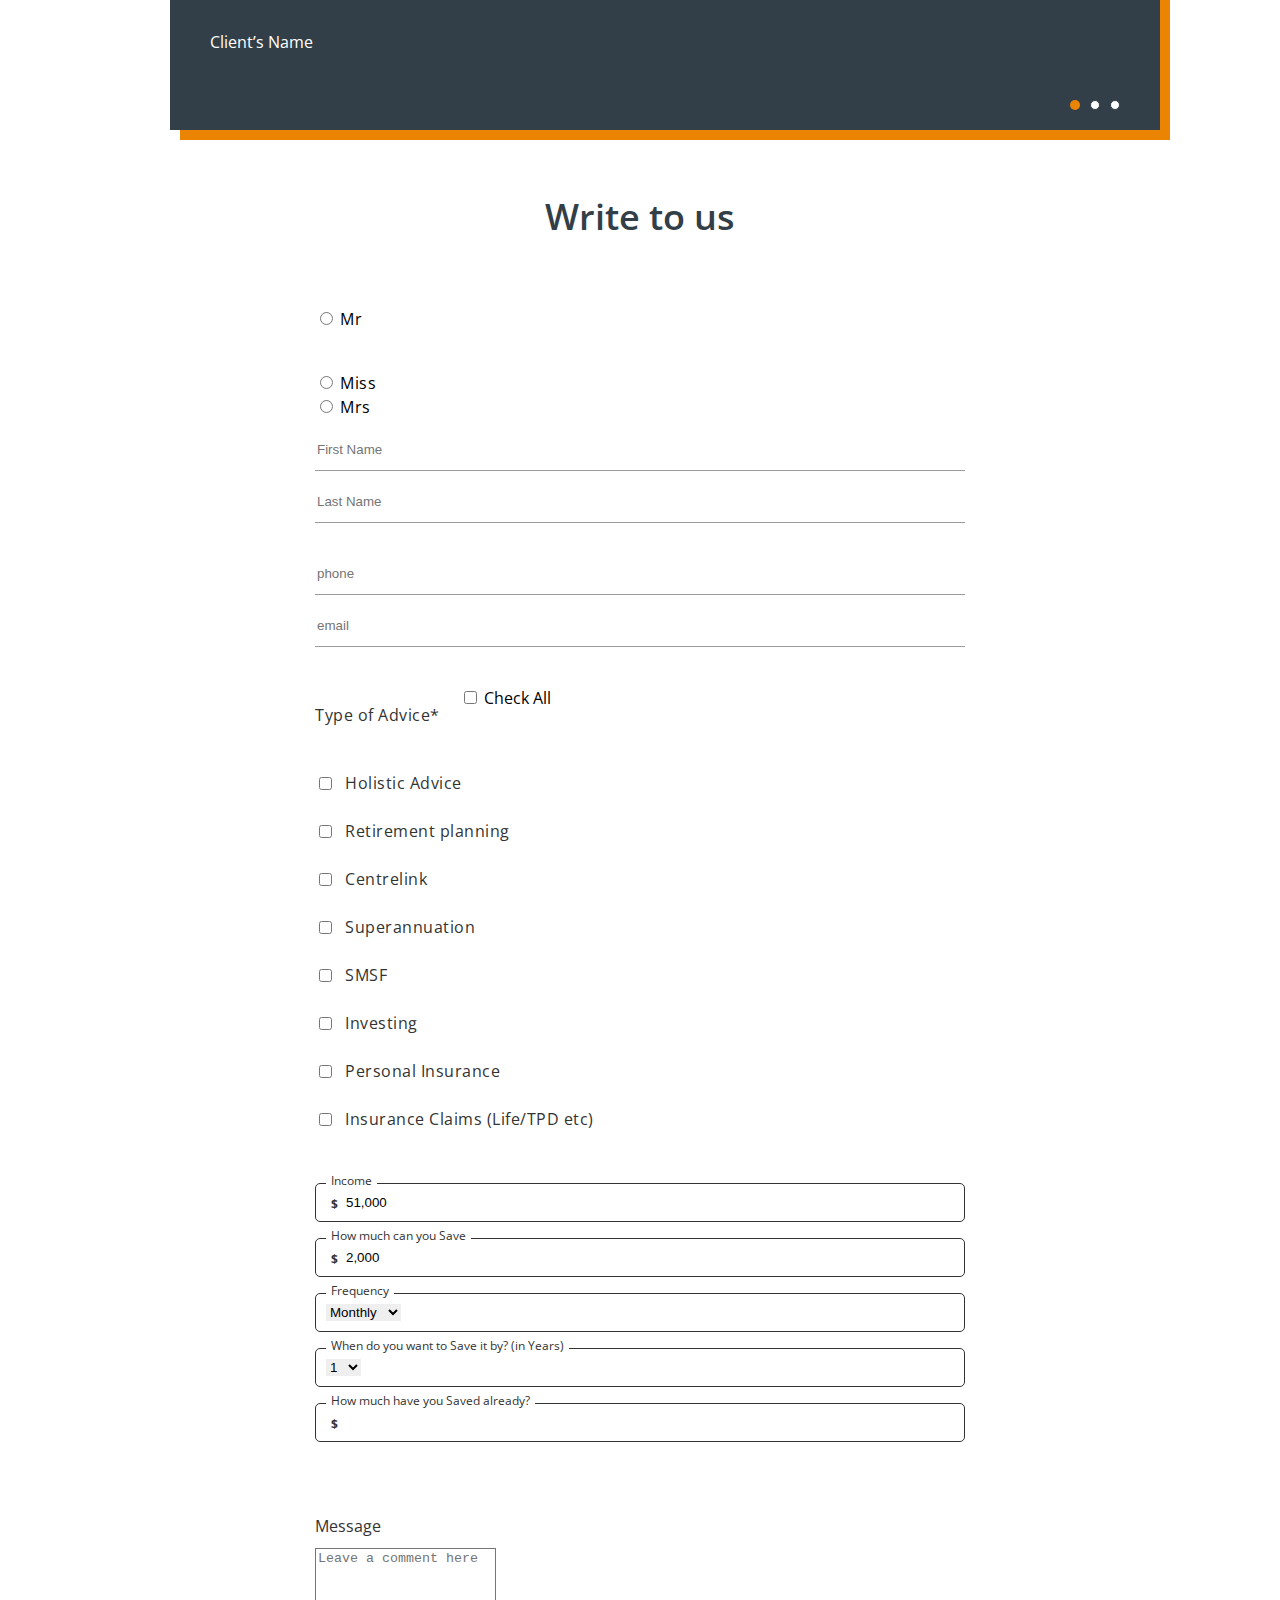
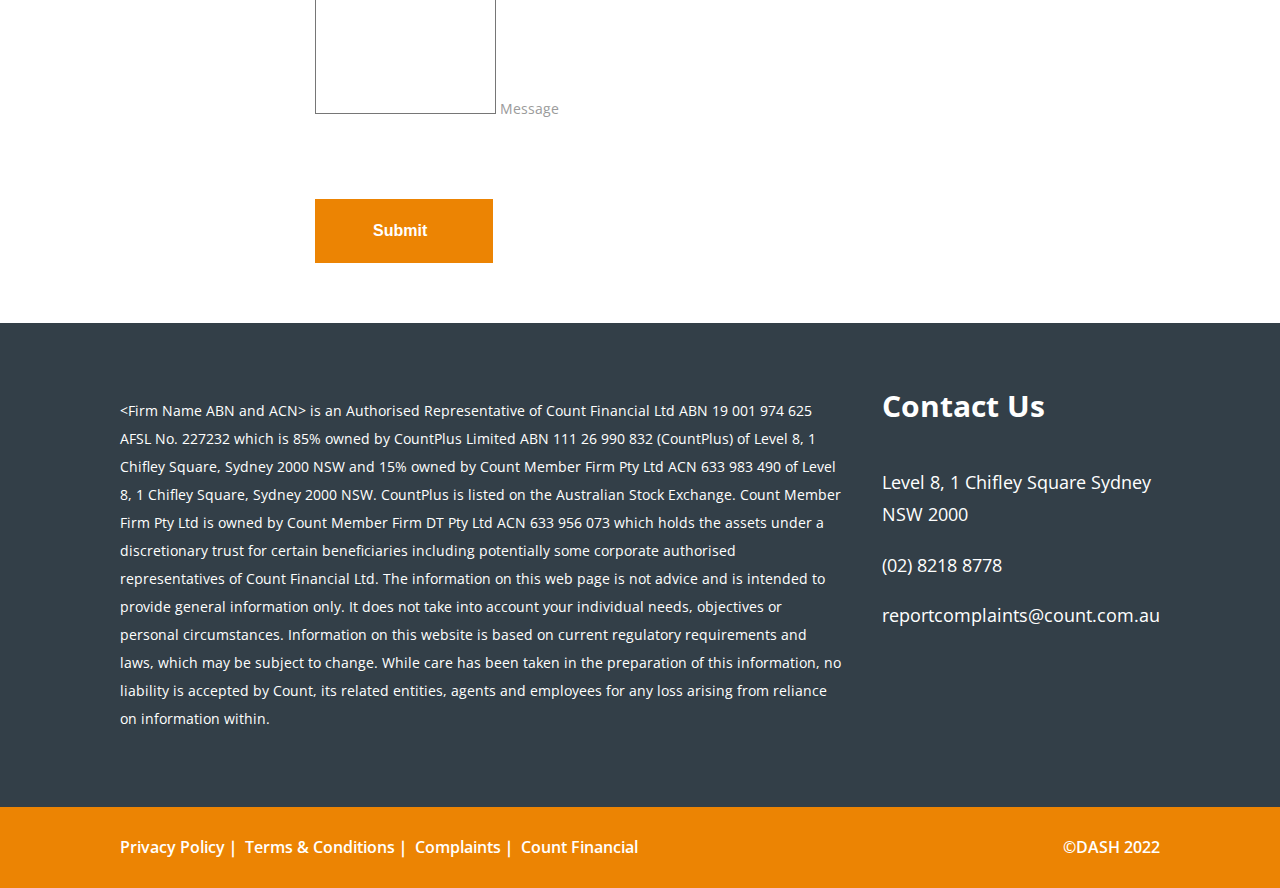
==== commit 4fb365da: "Auto rotate banner not yet" ====
--- a/index.html
+++ b/index.html
@@ -26,6 +26,10 @@
       href="https://fonts.googleapis.com/css2?family=Open+Sans:wght@300&display=swap"
       rel="stylesheet"
     />
+    <!-- i am not robot -->
+    <script src="https://www.google.com/recaptcha/api.js"></script>
+
+
     <title>Count</title>
   </head>
   <body>
@@ -135,10 +139,10 @@
         <div class="container-fluid p-0" style="background-color: #f2f2f2">
           <p class="title_page03 fw-bold">What we offer</p>
           <div class="row" style="margin-left: 120px; margin-right: 120px">
-            <div class="col">
+            <div class="col p-0">
               <div class="card_page03">
                 <div class="box_page03">
-                  <img src="image/icon-money-dark.png" alt="" id="img_money"/>
+                  <img src="image/icon-money-dark.png" alt="" id="img_money" />
                   <p class="fw-semibold card_title_page03 m-0">
                     Investment Advice
                   </p>
@@ -154,10 +158,10 @@
                 </button>
               </div>
             </div>
-            <div class="col">
+            <div class="col p-0" style="margin: 0 40px">
               <div class="card_page03">
                 <div class="box_page03">
-                  <img src="image/icon-book-dark.png" alt="" id="img_book"/>
+                  <img src="image/icon-book-dark.png" alt="" id="img_book" />
                   <p class="fw-semibold card_title_page03 m-0">
                     Insurance Solutions
                   </p>
@@ -172,10 +176,10 @@
                 </button>
               </div>
             </div>
-            <div class="col">
+            <div class="col p-0" style="margin-right: 40px">
               <div class="card_page03">
                 <div class="box_page03">
-                  <img src="image/icon-earth-dark.png" alt="" id="img_earth"/>
+                  <img src="image/icon-earth-dark.png" alt="" id="img_earth" />
                   <p class="fw-semibold card_title_page03 m-0">
                     Retirement Planning
                   </p>
@@ -190,10 +194,10 @@
                 </button>
               </div>
             </div>
-            <div class="col">
+            <div class="col p-0">
               <div class="card_page03">
                 <div class="box_page03">
-                  <img src="image/icon-light-dark.png" alt="" id="img_light"/>
+                  <img src="image/icon-light-dark.png" alt="" id="img_light" />
                   <p class="fw-semibold card_title_page03 m-0">
                     Superannuation Strategies
                   </p>
@@ -213,146 +217,654 @@
         </div>
         <!-- page04 -->
         <div class="container-fluid p-0">
-          <div class="row g-0">
-            <p class="title_page04 fw-bold m-0">Latest articles</p>
+          <div>
+            <div class="row g-0">
+              <p class="title_page04 fw-bold m-0">Latest articles</p>
+            </div>
+            <div class="row g-0" style="padding: 0 120px">
+              <div class="box_page04" style="padding: 30px 40px">
+                <img
+                  src="image/Adrian Hondros avatar.png"
+                  alt=""
+                  style="padding-right: 40px"
+                />
+                <div>
+                  <p class="box_page04_p m-0">29 Jul 2022</p>
+                  <p class="fw-semibold box_page04_title m-0">
+                    Adrian Hondros appointed to Count Financial Board
+                  </p>
+                  <p class="box_page04_subtitle m-0">
+                    Count Financial has announced that Adrian Hondros has been
+                    appointed as its newest Director. Mr Hondros brings 35 years
+                    of corporate experience to the role, along with a proven
+                    track record of leadership in the financial services sector.
+                  </p>
+                </div>
+              </div>
+            </div>
+            <div
+              class="row g-0"
+              style="
+                padding: 40px 120px 48px 120px;
+                display: flex;
+                flex-wrap: wrap;
+                justify-content: space-between;
+              "
+            >
+              <div class="col" style="padding: 0 42px">
+                <a href="#" class="card_link">
+                  <div
+                    class="card"
+                    style="
+                      border: none;
+                      border-radius: 0px;
+                      box-shadow: 0 4px 20px rgba(0, 0, 0, 0.1);
+                    "
+                  >
+                    <div class="image-container" style="position: relative">
+                      <img
+                        src="image/Serendipity Wealth Advisors.png"
+                        class="card-img-top"
+                        style="border-radius: 0px"
+                        alt=""
+                      />
+                      <div class="overlay">
+                        <p class="overlay_text fw-semibold">VIEW DETAIL</p>
+                      </div>
+                    </div>
+                    <div class="card_page04_body">
+                      <p class="m-0 card_page04_date">28 Oct 2021</p>
+                      <p class="card_page04_title fw-semibold">
+                        Serendipity Wealth Advisors join Count Financial
+                      </p>
+                      <p class="card_page04_subtitle m-0">
+                        Count Financial has announced the appointment of
+                        Serendipity Wealth Advisors (Serendipity) as the
+                        latest...
+                      </p>
+                    </div>
+                  </div>
+                </a>
+              </div>
+              <div class="col" style="padding: 0 18px">
+                <a href="#" class="card_link">
+                  <div
+                    class="card"
+                    style="
+                      border: none;
+                      border-radius: 0px;
+                      box-shadow: 0 4px 20px rgba(0, 0, 0, 0.1);
+                      height: 100%;
+                    "
+                  >
+                    <div class="image-container" style="position: relative">
+                      <img
+                        src="image/Wealth Axis.png"
+                        class="card-img-top"
+                        style="border-radius: 0px"
+                        alt=""
+                      />
+                      <div class="overlay">
+                        <p class="overlay_text fw-semibold">VIEW DETAIL</p>
+                      </div>
+                    </div>
+                    <div class="card_page04_body">
+                      <p class="m-0 card_page04_date">31 May 2021</p>
+                      <p class="card_page04_title fw-semibold">
+                        CountPlus investment in Wealth Axis
+                      </p>
+                      <p class="card_page04_subtitle m-0">
+                        Count Financial has announced the appointment of
+                        Serendipity Wealth Advisors (Serendipity) as the
+                        latest...
+                      </p>
+                    </div>
+                  </div>
+                </a>
+              </div>
+              <div class="col" style="padding: 0 42px">
+                <a href="#" class="card_link">
+                  <div
+                    class="card"
+                    style="
+                      border: none;
+                      border-radius: 0px;
+                      box-shadow: 0 4px 20px rgba(0, 0, 0, 0.1);
+                    "
+                  >
+                    <div class="image-container" style="position: relative">
+                      <img
+                        src="image/Opportunities for business succession.png"
+                        class="card-img-top"
+                        style="border-radius: 0px"
+                        alt=""
+                      />
+                      <div class="overlay">
+                        <p class="overlay_text fw-semibold">VIEW DETAIL</p>
+                      </div>
+                    </div>
+                    <div class="card_page04_body">
+                      <p class="m-0 card_page04_date">8 Feb 2021</p>
+                      <p class="card_page04_title fw-semibold">
+                        Opportunities for business succession through Count
+                      </p>
+                      <p class="card_page04_subtitle m-0">
+                        Count Financial has announced the appointment of
+                        Serendipity Wealth Advisors (Serendipity) as the
+                        latest...
+                      </p>
+                    </div>
+                  </div>
+                </a>
+              </div>
+            </div>
+
+            <div style="text-align: center">
+              <button class="btn_page04">
+                Read more<i
+                  class="fa-solid fa-caret-right fa-2xs"
+                  style="color: #ec8403; margin-left: 6px"
+                ></i>
+              </button>
+            </div>
           </div>
-          <div class="row g-0" style="padding: 0 120px">
-            <div class="box_page04" style="padding: 30px 40px">
-              <img
-                src="image/Adrian Hondros avatar.png"
-                alt=""
-                style="padding-right: 40px"
-              />
-              <div>
-                <p class="box_page04_p m-0">29 Jul 2022</p>
-                <p class="fw-semibold box_page04_title m-0">
-                  Adrian Hondros appointed to Count Financial Board
-                </p>
-                <p class="box_page04_subtitle m-0">
-                  Count Financial has announced that Adrian Hondros has been
-                  appointed as its newest Director. Mr Hondros brings 35 years
-                  of corporate experience to the role, along with a proven track
-                  record of leadership in the financial services sector.
-                </p>
-              </div>
+        </div>
+        <!-- page05 -->
+        <div class="row g-0" style="padding: 0px 120px 0 130px">
+          <div class="col-3">
+            <div>
+              <p class="title_page05 fw-bold m-0">Testimonials</p>
+              <p class="fw-semibold m-0 subtitle_page05">
+                Here’s what some of our loyal clients have been saying about
+                &lt;Firm name&gt;.
+              </p>
             </div>
           </div>
-          <div class="row g-0" style="padding: 40px 120px 48px 120px">
-            <div class="col" style="padding: 0 42px">
-              <a href="#" class="card_link">
-                <div
-                  class="card"
+          <div class="col">
+            <div class="box_page05">
+              
+              <img src="image/“.png" alt="" />
+              <p class="box_page05_p m-0" style="padding-top: 20px">
+                Contrary to popular belief, Lorem Ipsum is not simply random
+                text. It has roots in a piece of classical Latin literature from
+                45 BC, making it over 2000 years old. Richard McClintock, a
+                Latin professor at Hampden-Sydney College in Virginia, looked up
+                one of the more obscure Latin words, consectetur, from a Lorem
+                Ipsum passage, and going through the cites of the word in
+                classical literature, discovered the undoubtable source. Lorem
+                Ipsum comes from sections 1.10.32 and 1.10.33 of "de Finibus
+                Bonorum et Malorum" (The Extremes of Good and Evil) by Cicero,
+                written in 45 BC. This book is a treatise on the theory of
+                ethics, very popular during the Renaissance. The first line of
+                Lorem Ipsum, "Lorem ipsum dolor sit amet..", comes from a line
+                in section 1.10.32
+              </p>
+              <p
+                class="box_page05_p fw-semibold fst-italic m-0"
+                style="padding: 30px 0"
+              >
+                Client’s Name
+              </p>
+              <div class="circle_box">
+                <div class="circle_orange"></div>
+                <div class="circle" style="margin: 0 10px"></div>
+                <div class="circle"></div>
+              </div>
+            </div>
+            <!-- <div class="box_page05">
+              
+              <img src="image/“.png" alt="" />
+              <p class="box_page05_p m-0" style="padding-top: 20px">
+                Contrary to popular belief, Lorem Ipsum is not simply random
+                text. It has roots in a piece of classical Latin literature from
+                45 BC, making it over 2000 years old. Richard McClintock, a
+                Latin professor at Hampden-Sydney College in Virginia, looked up
+                one of the more obscure Latin words, consectetur, from a Lorem
+                Ipsum passage, and going through the cites of the word in
+                classical literature, discovered the undoubtable source. Lorem
+                Ipsum comes from sections 1.10.32 and 1.10.33 of "de Finibus
+                Bonorum et Malorum" (The Extremes of Good and Evil) by Cicero,
+                written in 45 BC. This book is a treatise on the theory of
+                ethics, very popular during the Renaissance. The first line of
+                Lorem Ipsum, "Lorem ipsum dolor sit amet..", comes from a line
+                in section 1.10.32
+              </p>
+              <p
+                class="box_page05_p fw-semibold fst-italic m-0"
+                style="padding: 30px 0"
+              >
+                Client’s Name
+              </p>
+              <div class="circle_box">
+                <div class="circle_orange"></div>
+                <div class="circle" style="margin: 0 10px"></div>
+                <div class="circle"></div>
+              </div>
+            </div>
+            <div class="box_page05">
+              
+              <img src="image/“.png" alt="" />
+              <p class="box_page05_p m-0" style="padding-top: 20px">
+                Contrary to popular belief, Lorem Ipsum is not simply random
+                text. It has roots in a piece of classical Latin literature from
+                45 BC, making it over 2000 years old. Richard McClintock, a
+                Latin professor at Hampden-Sydney College in Virginia, looked up
+                one of the more obscure Latin words, consectetur, from a Lorem
+                Ipsum passage, and going through the cites of the word in
+                classical literature, discovered the undoubtable source. Lorem
+                Ipsum comes from sections 1.10.32 and 1.10.33 of "de Finibus
+                Bonorum et Malorum" (The Extremes of Good and Evil) by Cicero,
+                written in 45 BC. This book is a treatise on the theory of
+                ethics, very popular during the Renaissance. The first line of
+                Lorem Ipsum, "Lorem ipsum dolor sit amet..", comes from a line
+                in section 1.10.32
+              </p>
+              <p
+                class="box_page05_p fw-semibold fst-italic m-0"
+                style="padding: 30px 0"
+              >
+                Client’s Name
+              </p>
+              <div class="circle_box">
+                <div class="circle_orange"></div>
+                <div class="circle" style="margin: 0 10px"></div>
+                <div class="circle"></div>
+              </div>
+            </div> -->
+          </div>
+        </div>
+        <!-- form -->
+        <div class="row g-0" style="padding: 0 315px">
+          <form action="">
+            <legend class="legend_title m-0" style="padding-bottom: 63px">
+              Write to us
+            </legend>
+            <!-- radio -->
+            <div class="row g-0">
+              <div class="form-check col-3 m-0" style="padding-bottom: 40px">
+                <input
+                  class="form-check-input"
+                  type="radio"
+                  name="courtesy_titles"
+                  id="mr"
+                  style="border: 2px solid #49454f"
+                />
+                <label
+                  class="form-check-label"
+                  for="mr"
                   style="
-                    border: none;
-                    border-radius: 0px;
-                    box-shadow: 0 4px 20px rgba(0, 0, 0, 0.1);
+                    line-height: 24px;
+                    font-size: 16px;
+                    letter-spacing: 0.5px;
                   "
                 >
-                  <div class="image-container" style="position: relative">
-                    <img
-                      src="image/Serendipity Wealth Advisors.png"
-                      class="card-img-top"
-                      style="border-radius: 0px"
-                      alt=""
-                    />
-                    <div class="overlay">
-                      <p class="overlay_text fw-semibold">VIEW DETAIL</p>
-                    </div>
-                  </div>
-                  <div class="card_page04_body">
-                    <p class="m-0 card_page04_date">28 Oct 2021</p>
-                    <p class="card_page04_title fw-semibold">
-                      Serendipity Wealth Advisors join Count Financial
-                    </p>
-                    <p class="card_page04_subtitle m-0">
-                      Count Financial has announced the appointment of
-                      Serendipity Wealth Advisors (Serendipity) as the latest...
-                    </p>
-                  </div>
-                </div></a
-              >
-            </div>
-            <div class="col" style="padding: 0 18px">
-              <a href="#" class="card_link">
-                <div
-                  class="card"
+                  Mr
+                </label>
+              </div>
+              <div class="form-check col-3 m-0">
+                <input
+                  class="form-check-input"
+                  type="radio"
+                  name="courtesy_titles"
+                  id="miss"
+                  style="border: 2px solid #49454f"
+                />
+                <label
+                  class="form-check-label"
+                  for="miss"
                   style="
-                    border: none;
-                    border-radius: 0px;
-                    box-shadow: 0 4px 20px rgba(0, 0, 0, 0.1);
+                    line-height: 24px;
+                    font-size: 16px;
+                    letter-spacing: 0.5px;
                   "
                 >
-                  <div class="image-container" style="position: relative">
-                    <img
-                      src="image/Wealth Axis.png"
-                      class="card-img-top"
-                      style="border-radius: 0px"
-                      alt=""
-                    />
-                    <div class="overlay">
-                      <p class="overlay_text fw-semibold">VIEW DETAIL</p>
-                    </div>
-                  </div>
-                  <div class="card_page04_body">
-                    <p class="m-0 card_page04_date">31 May 2021</p>
-                    <p class="card_page04_title fw-semibold">
-                      CountPlus investment in Wealth Axis
-                    </p>
-                    <p class="card_page04_subtitle m-0">
-                      Count Financial has announced the appointment of
-                      Serendipity Wealth Advisors (Serendipity) as the latest...
-                    </p>
-                  </div>
-                </div></a
-              >
-            </div>
-
-            <div class="col" style="padding: 0 42px">
-              <a href="#" class="card_link">
-
+                  Miss
+                </label>
+              </div>
+              <div class="form-check col-3 m-0">
+                <input
+                  class="form-check-input"
+                  type="radio"
+                  name="courtesy_titles"
+                  id="mrs"
+                  style="border: 2px solid #49454f"
+                />
+                <label
+                  class="form-check-label"
+                  for="mrs"
+                  style="
+                    line-height: 24px;
+                    font-size: 16px;
+                    letter-spacing: 0.5px;
+                  "
+                >
+                  Mrs
+                </label>
+              </div>
+            </div>
+            <!-- name info -->
+            <div class="row" style="padding-bottom: 20px">
+              <div class="col-6" style="display: flex; flex-direction: column">
+                <label for="firatName" style="visibility: hidden"
+                  >First Name</label
+                >
+                <input
+                  type="text"
+                  name="firstName"
+                  id="firstName"
+                  placeholder="First Name"
+                  onfocus="this.placeholder=''"
+                  onblur="this.placeholder='First Name'"
+                  style="padding-bottom: 13px"
+                />
+              </div>
+              <div class="col-6" style="display: flex; flex-direction: column">
+                <label for="lastName" style="visibility: hidden"
+                  >Last Name</label
+                >
+                <input
+                  type="text"
+                  name="lastName"
+                  id="lastName"
+                  placeholder="Last Name"
+                  onfocus="this.placeholder=''"
+                  onblur="this.placeholder='Last Name'"
+                  style="padding-bottom: 13px"
+                />
+              </div>
+            </div>
+            <div class="row" style="padding-bottom: 40px">
+              <div class="col-6" style="display: flex; flex-direction: column">
+                <label for="phone" style="visibility: hidden">Phone</label>
+                <input
+                  type="text"
+                  name="phone"
+                  id="phone"
+                  placeholder="phone"
+                  onfocus="this.placeholder=''"
+                  onblur="this.placeholder='Phone'"
+                  style="padding-bottom: 13px"
+                />
+              </div>
+              <div class="col-6" style="display: flex; flex-direction: column">
+                <label for="email" style="visibility: hidden">Email</label>
+                <input
+                  type="text"
+                  name="email"
+                  id="email"
+                  placeholder="email"
+                  onfocus="this.placeholder=''"
+                  onblur="this.placeholder='email'"
+                  style="padding-bottom: 13px"
+                />
+              </div>
+            </div>
+            <!-- check box -->
+            <div style="display: flex">
+              <p class="checkbox_p fw-semibold m-0">Type of Advice*</p>
+              <div class="form-check form-switch">
+                <input
+                  class="form-check-input"
+                  type="checkbox"
+                  role="switch"
+                  id="ckeckAll"
+                />
+                <label class="form-check-label" for="ckeckAll">Check All</label>
+              </div>
+            </div>
+            <div class="row row-cols-auto g-0" style="padding-bottom: 40px">
+              <div class="checkbox_flex">
+                <input
+                  class="form-check-input m-0"
+                  type="checkbox"
+                  value=""
+                  id="holisticAdvice"
+                  style="padding: 0"
+                />
+                <label class="label_checkbox" for="holisticAdvice">
+                  Holistic Advice
+                </label>
+              </div>
+              <div class="checkbox_flex">
+                <input
+                  class="form-check-input m-0"
+                  type="checkbox"
+                  value=""
+                  id="retirementPlanning"
+                  style="padding: 0"
+                />
+                <label class="label_checkbox" for="retirementPlanning">
+                  Retirement planning
+                </label>
+              </div>
+              <div class="checkbox_flex">
+                <input
+                  class="form-check-input m-0"
+                  type="checkbox"
+                  value=""
+                  id="centrelink"
+                  style="padding: 0"
+                />
+                <label class="label_checkbox" for="centrelink">
+                  Centrelink
+                </label>
+              </div>
+              <div class="checkbox_flex">
+                <input
+                  class="form-check-input m-0"
+                  type="checkbox"
+                  value=""
+                  id="superannuation"
+                  style="padding: 0"
+                />
+                <label class="label_checkbox" for="superannuation">
+                  Superannuation
+                </label>
+              </div>
+              <div class="checkbox_flex">
+                <input
+                  class="form-check-input m-0"
+                  type="checkbox"
+                  value=""
+                  id="smsf"
+                  style="padding: 0"
+                />
+                <label class="label_checkbox" for="smsf"> SMSF </label>
+              </div>
+              <div class="checkbox_flex">
+                <input
+                  class="form-check-input m-0"
+                  type="checkbox"
+                  value=""
+                  id="investing"
+                  style="padding: 0"
+                />
+                <label class="label_checkbox" for="investing">
+                  Investing
+                </label>
+              </div>
+              <div class="checkbox_flex">
+                <input
+                  class="form-check-input m-0"
+                  type="checkbox"
+                  value=""
+                  id="personalInsurance"
+                  style="padding: 0"
+                />
+                <label class="label_checkbox" for="personalInsurance">
+                  Personal Insurance
+                </label>
+              </div>
+              <div class="checkbox_flex">
+                <input
+                  class="form-check-input m-0"
+                  type="checkbox"
+                  value=""
+                  id="insurance"
+                  style="padding: 0"
+                />
+                <label class="label_checkbox" for="insurance">
+                  Insurance Claims (Life/TPD etc)
+                </label>
+              </div>
+            </div>
+
+            <!-- financial info -->
+            <div class="col">
+              <div class="form_fieldset">
+                <label
+                  for="income"
+                  class="form-label form_fieldset_label"
+                  id="#income_label"
+                  >Income</label
+                >
+
+                <input
+                  type="text"
+                  class="form-control"
+                  style="border: none; padding-left: 20px"
+                  id="income"
+                  value="51,000"
+                />
+              </div>
+            </div>
+            <div class="row">
+              <div class="col-6">
+                <div class="form_fieldset">
+                  <label for="moneySave" class="form-label form_fieldset_label"
+                    >How much can you Save</label
+                  >
+                  <input
+                    type="text"
+                    class="form-control"
+                    style="border: none; padding-left: 20px"
+                    id="moneySave"
+                    value="2,000"
+                  />
+                </div>
+              </div>
+              <div class="col-6">
+                <div class="form_fieldset_regular">
+                  <label for="frequency" class="form-label form_fieldset_label"
+                    >Frequency</label
+                  >
+                  <select
+                    class="form-select"
+                    style="border: none"
+                    id="frequency"
+                  >
+                    <option selected value="1">Monthly</option>
+                    <option value="2">Quarterly</option>
+                    <option value="3">Yearly</option>
+                  </select>
+                </div>
+              </div>
+            </div>
+            <div class="row" style="padding-bottom: 40px">
+              <div class="col-6">
+                <div class="form_fieldset_regular">
+                  <label for="time" class="form-label form_fieldset_label"
+                    >When do you want to Save it by? (in Years)</label
+                  >
+                  <select class="form-select" style="border: none" id="time">
+                    <option selected value="1">1</option>
+                  </select>
+                </div>
+              </div>
+              <div class="col-6">
+                <div class="form_fieldset">
+                  <label
+                    for="moneySaveAlready"
+                    class="form-label form_fieldset_label"
+                    >How much have you Saved already?</label
+                  >
+                  <input
+                    type="text"
+                    class="form-control"
+                    style="border: none; padding-left: 20px"
+                    id="moneySaveAlready"
+                  />
+                </div>
+              </div>
+            </div>
+            <!-- textarea -->
+            <p class="form_textarea_title">Message</p>
+            <div class="form-floating" style="padding-bottom: 40px">
+              <textarea
+                .form_textarea
+                {
+                class="form-control"
+                placeholder="Leave a comment here"
+                id="message"
+                style="height: 160px; border-radius: 0; resize: none"
+              ></textarea>
+              <label for="message" class="form_textarea_label">Message</label>
+            </div>
+            <!-- i am not robot -->
+            <div class="col" style="padding-bottom: 40px">
               <div
-                class="card"
-                style="
-                  border: none;
-                  border-radius: 0px;
-                  box-shadow: 0 4px 20px rgba(0, 0, 0, 0.1);
-                "
-              >
-              <div class="image-container" style="position: relative">
-                <img
-                  src="image/Opportunities for business succession.png"
-                  class="card-img-top"
-                  style="border-radius: 0px"
-                  alt=""
-                />
-                <div class="overlay">
-                  <p class="overlay_text fw-semibold">VIEW DETAIL</p>
-                </div>
-              </div>
-                <div class="card_page04_body">
-                  <p class="m-0 card_page04_date">8 Feb 2021</p>
-                  <p class="card_page04_title fw-semibold">
-                    Opportunities for business succession through Count abcdefg
-                  </p>
-                  <p class="card_page04_subtitle m-0">
-                    Count Financial has announced the appointment of Serendipity
-                    Wealth Advisors (Serendipity) as the latest...
-                  </p>
-                </div>
-              </div>
-            </div>
-          </div>
-          <div style="text-align: center;">
-          <button class="btn_page04">Read more<i
-            class="fa-solid fa-caret-right fa-2xs"
-            style="color: #EC8403; margin-left: 6px"
-          ></i></button></div>
+                class="g-recaptcha"
+                data-sitekey="6Le-wvkSAAAAAPBMRTvw0Q4Muexq9bi0DJwx_mJ-
+              "
+              ></div>
+            </div>
+            <div class="col">
+              <button type="submit" class="btn_submit">
+                Submit<i
+                  class="fa-sharp fa-solid fa-paper-plane"
+                  style="color: #ffffff; padding-left: 8px"
+                ></i>
+              </button>
+            </div>
+          </form>
         </div>
-        <div class="row"></div>
       </div>
     </main>
 
-    <footer></footer>
+    <!-- footer -->
+    <footer>
+      <div class="footer_bg">
+        <div class="footer_p m-0">
+          <p>
+            &lt;Firm Name ABN and ACN&gt; is an Authorised Representative of
+            Count Financial Ltd ABN 19 001 974 625 AFSL No. 227232 which is 85%
+            owned by CountPlus Limited ABN 111 26 990 832 (CountPlus) of Level
+            8, 1 Chifley Square, Sydney 2000 NSW and 15% owned by Count Member
+            Firm Pty Ltd ACN 633 983 490 of Level 8, 1 Chifley Square, Sydney
+            2000 NSW. CountPlus is listed on the Australian Stock Exchange.
+            Count Member Firm Pty Ltd is owned by Count Member Firm DT Pty Ltd
+            ACN 633 956 073 which holds the assets under a discretionary trust
+            for certain beneficiaries including potentially some corporate
+            authorised representatives of Count Financial Ltd. The information
+            on this web page is not advice and is intended to provide general
+            information only. It does not take into account your individual
+            needs, objectives or personal circumstances. Information on this
+            website is based on current regulatory requirements and laws, which
+            may be subject to change. While care has been taken in the
+            preparation of this information, no liability is accepted by Count,
+            its related entities, agents and employees for any loss arising from
+            reliance on information within.
+          </p>
+        </div>
+        <div class="">
+          <p class="footer_title">Contact Us</p>
+          <p class="footer_subtitle">
+            Level 8, 1 Chifley Square Sydney NSW 2000
+          </p>
+          <p class="footer_subtitle">(02) 8218 8778</p>
+          <p class="footer_subtitle">reportcomplaints@count.com.au</p>
+          <i class="fa-brands fa-linkedin fa-2xl" style="color: #ffffff"></i>
+        </div>
+      </div>
+      <div class="footer_end">
+        <div>
+          <a href="">Privacy Policy</a>｜ <a href="">Terms & Conditions</a>｜
+          <a href="">Complaints</a>｜
+          <a href="">Count Financial </a>
+        </div>
+        <p class="m-0">©DASH 2022</p>
+      </div>
+    </footer>
   </body>
 
   <!-- Bootstrap -->
@@ -364,8 +876,11 @@
   <!-- jQuery -->
   <script src="https://code.jquery.com/jquery-3.6.0.min.js"></script>
 
+
+
   <script>
     $(document).ready(function () {
+      // page03 card
       $(".card_page03").hover(
         // mouse over
         function () {
@@ -404,7 +919,7 @@
           $(this).find(".btn_page03 i").css("color", "#ec8403");
         }
       );
-
+      // page04 card
       $(".card_link").hover(
         // mouse over
         function () {
@@ -423,6 +938,94 @@
             .css("color", "#333f48");
         }
       );
+
+      // form labelHidden borderColor
+      $("#firstName, #lastName, #phone, #email").focus(function () {
+        $(this).css({
+          "border-bottom-color": "#333333",
+          outline: "none",
+        });
+        if ($(this).val() === "") {
+          $(this).prev("label").css("visibility", "visible");
+        }
+      });
+      $("#firstName, #lastName, #phone, #email").blur(function () {
+        if ($(this).val() === "") {
+          $(this).prev("label").css("visibility", "hidden");
+          $(this).css("border-bottom-color", "#9B9B9B");
+        }
+      });
+
+      // form checkAll
+      $("#ckeckAll").click(function () {
+        const checkAllChecked = $(this).prop("checked");
+
+        $(".checkbox_flex input[type='checkbox']").prop(
+          "checked",
+          checkAllChecked
+        );
+      });
+
+      $(".checkbox_flex input[type='checkbox']").click(function () {
+        const allChecked =
+          $(".checkbox_flex input[type='checkbox']:not('#ckeckAll')").length ===
+          $(".checkbox_flex input[type='checkbox']:not('#ckeckAll'):checked")
+            .length;
+
+        $("#ckeckAll").prop("checked", allChecked);
+      });
+
+      // label click boxshadow
+      $("#income, #moneySave, #frequency, #time, #moneySaveAlready").focus(
+        function () {
+          $(this).css("boxShadow", "none");
+        }
+      );
+
+      // textarea
+      $("#message").focus(function () {
+        $(this).css({ boxShadow: "none", borderColor: "#333333" });
+      });
+      $("#message").blur(function () {
+        if ($(this).val() === "") {
+          $(this).css("border-color", "#9B9B9B");
+        }
+      });
+
+      // input format number thousands separator
+      const $incomeInput = $("#income");
+      const $moneySaveInput = $("#moneySave");
+      const $moneySaveAlreadyInput = $("#moneySaveAlready");
+
+      $incomeInput.on("input", function () {
+        formatInput($incomeInput);
+      });
+      $moneySaveInput.on("input", function () {
+        formatInput($moneySaveInput);
+      });
+      $moneySaveAlreadyInput.on("input", function () {
+        formatInput($moneySaveAlreadyInput);
+      });
+
+      function formatInput($input) {
+        let inputValue = $input.val();
+        inputValue = inputValue.replace(/,/g, "");
+        const formattedValue = Number(inputValue).toLocaleString();
+
+        $input.val(formattedValue);
+      }
+
+      // time select option30
+      const time = $("#time");
+
+      for (let i = 2; i <= 30; i++) {
+        const option = $("<option>", {
+          value: i,
+          text: i,
+        });
+
+        time.append(option);
+      }
     });
   </script>
 </html>
--- a/styles.css
+++ b/styles.css
@@ -309,13 +309,212 @@
 .card_link:hover .overlay {
     opacity: 1;
 }
+
 .btn_page04 {
-color: #333f48;
-padding: 9px 20px;
-border: 1px solid #ec8403;
-background-color: rgba(0, 0, 0, 0);
+    color: #333f48;
+    padding: 9px 20px;
+    border: 1px solid #ec8403;
+    background-color: rgba(0, 0, 0, 0);
+    font-size: 16px;
+    font-weight: 600;
+    line-height: 150%;
+    margin-bottom: 60px;
+}
+
+/* page05 */
+
+.title_page05 {
+    font-size: 36px;
+    line-height: 150%;
+    color: #333f48;
+    padding: 20px 0;
+}
+
+.subtitle_page05 {
+    font-size: 20px;
+    line-height: 150%;
+    color: #333f48;
+}
+
+.box_page05 {
+    margin-left: 40px;
+    margin-bottom: 60px;
+    background-color: #333f48;
+    box-shadow: 10px 10px #ec8403;
+    padding: 40px 40px 20px 40px;
+    
+}
+
+.box_page05_p {
+    font-size: 16px;
+    line-height: 150%;
+    color: white;
+}
+
+.circle_box {
+    display: flex;
+    justify-content: end;
+
+}
+
+.circle {
+    width: 10PX;
+    height: 10PX;
+    background-color: white;
+    box-sizing: border-box;
+    border: 1px solid #333f48;
+    border-radius: 50%;
+}
+
+.circle_orange {
+    width: 10PX;
+    height: 10PX;
+    background-color: #ec8403;
+    box-sizing: border-box;
+    border-radius: 50%;
+}
+
+
+
+/* form */
+.legend_title {
+    text-align: center;
+    color: #333f48;
+    font-size: 36px;
+    font-weight: 600;
+    line-height: 150%;
+}
+
+input[type="text"] {
+    border: none;
+    border-bottom: 1px solid #9B9B9B;
+}
+
+input[type="checkbox"] {
+    border: 2px solid #333333;
+}
+
+.checkbox_p {
+    font-size: 16px;
+    line-height: 24px;
+    letter-spacing: 0.5px;
+    padding-bottom: 16px;
+    color: #333333;
+    padding-right: 20px;
+}
+
+.checkbox_flex {
+    display: flex;
+    align-items: center;
+}
+
+.label_checkbox {
+    font-size: 16px;
+    line-height: 48px;
+    letter-spacing: 0.5px;
+    color: #333333;
+    padding-left: 10px;
+    padding-right: 24px;
+}
+
+.form_fieldset {
+    border: 1px solid #333333;
+    border-radius: 5px;
+    padding: 10px;
+    position: relative;
+    margin-bottom: 16px;
+    font-size: 12px;
+}
+
+.form_fieldset_label {
+    background-color: white;
+    padding: 0 5px;
+    position: absolute;
+    top: -12px;
+    color: #333333;
+}
+.form_control {
+
+}
+.form_fieldset::before {
+    content: "$";
+    position: absolute; 
+    top: 50%; 
+    left: 15px; 
+    transform: translateY(-50%); 
+    font-weight: bold; 
+    color: #333333; 
+  }
+
+  .form_fieldset_regular {
+    border: 1px solid #333333;
+    border-radius: 5px;
+    padding: 10px;
+    position: relative;
+    margin-bottom: 16px;
+    font-size: 12px;
+}
+
+.form_textarea_title {
+font-size: 16px;
+line-height: 150%;
+margin-bottom: 10px;
+color: #333333;
+}
+.form_textarea_label {
+font-size: 14px;
+line-height: 150%;
+color: #9B9B9B;
+}
+.btn_submit {
+border: none;
+color: white;
+font-size: 16px;
+line-height: 150%;
+font-weight: 600;
+background-color: #ec8403;
+padding: 20px 58px;
+margin-bottom: 60px;
+}
+
+/* footer */
+.footer_bg {
+background-color: #333f48;
+padding: 60px 120px;
+display: flex;
+justify-content: space-between;
+
+}
+.footer_p {
+font-size: 14px;
+line-height: 200%;
+color: white;
+padding-right: 40px;
+}
+
+.footer_title {
+ font-size: 30px;
+ color: white;
+ font-weight: bold;
+ line-height: 150%;
+ padding-bottom: 20px;
+ margin: 0;
+}
+.footer_subtitle {
+font-size: 18px;
+color: white;
+line-height: 180%;
+margin-bottom: 10px;
+}
+.footer_end {
+background-color: #ec8403;
+color: white;
+padding: 10px 120px;
 font-size: 16px;
 font-weight: 600;
-line-height: 150%;
-margin-bottom: 60px;
-}+line-height: 180%;
+display: flex;
+justify-content: space-between;
+align-items: center;
+}
+
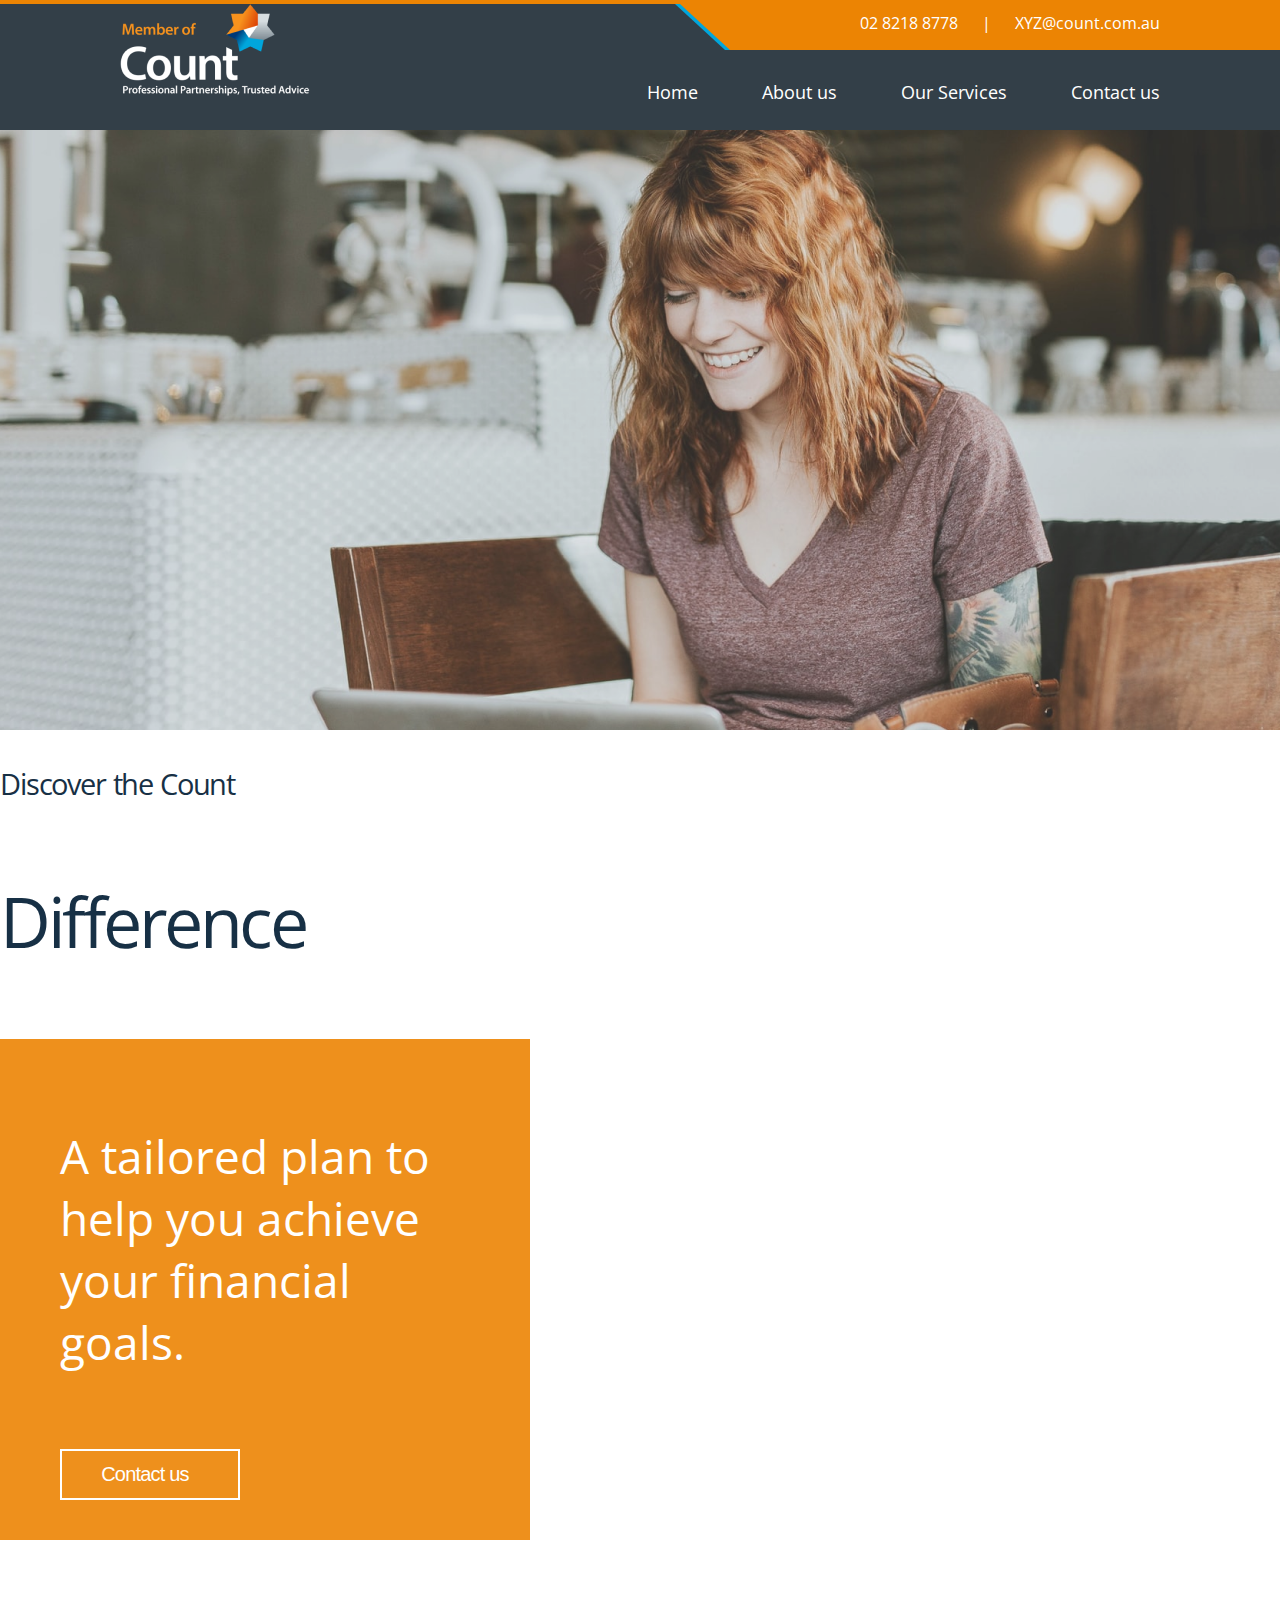
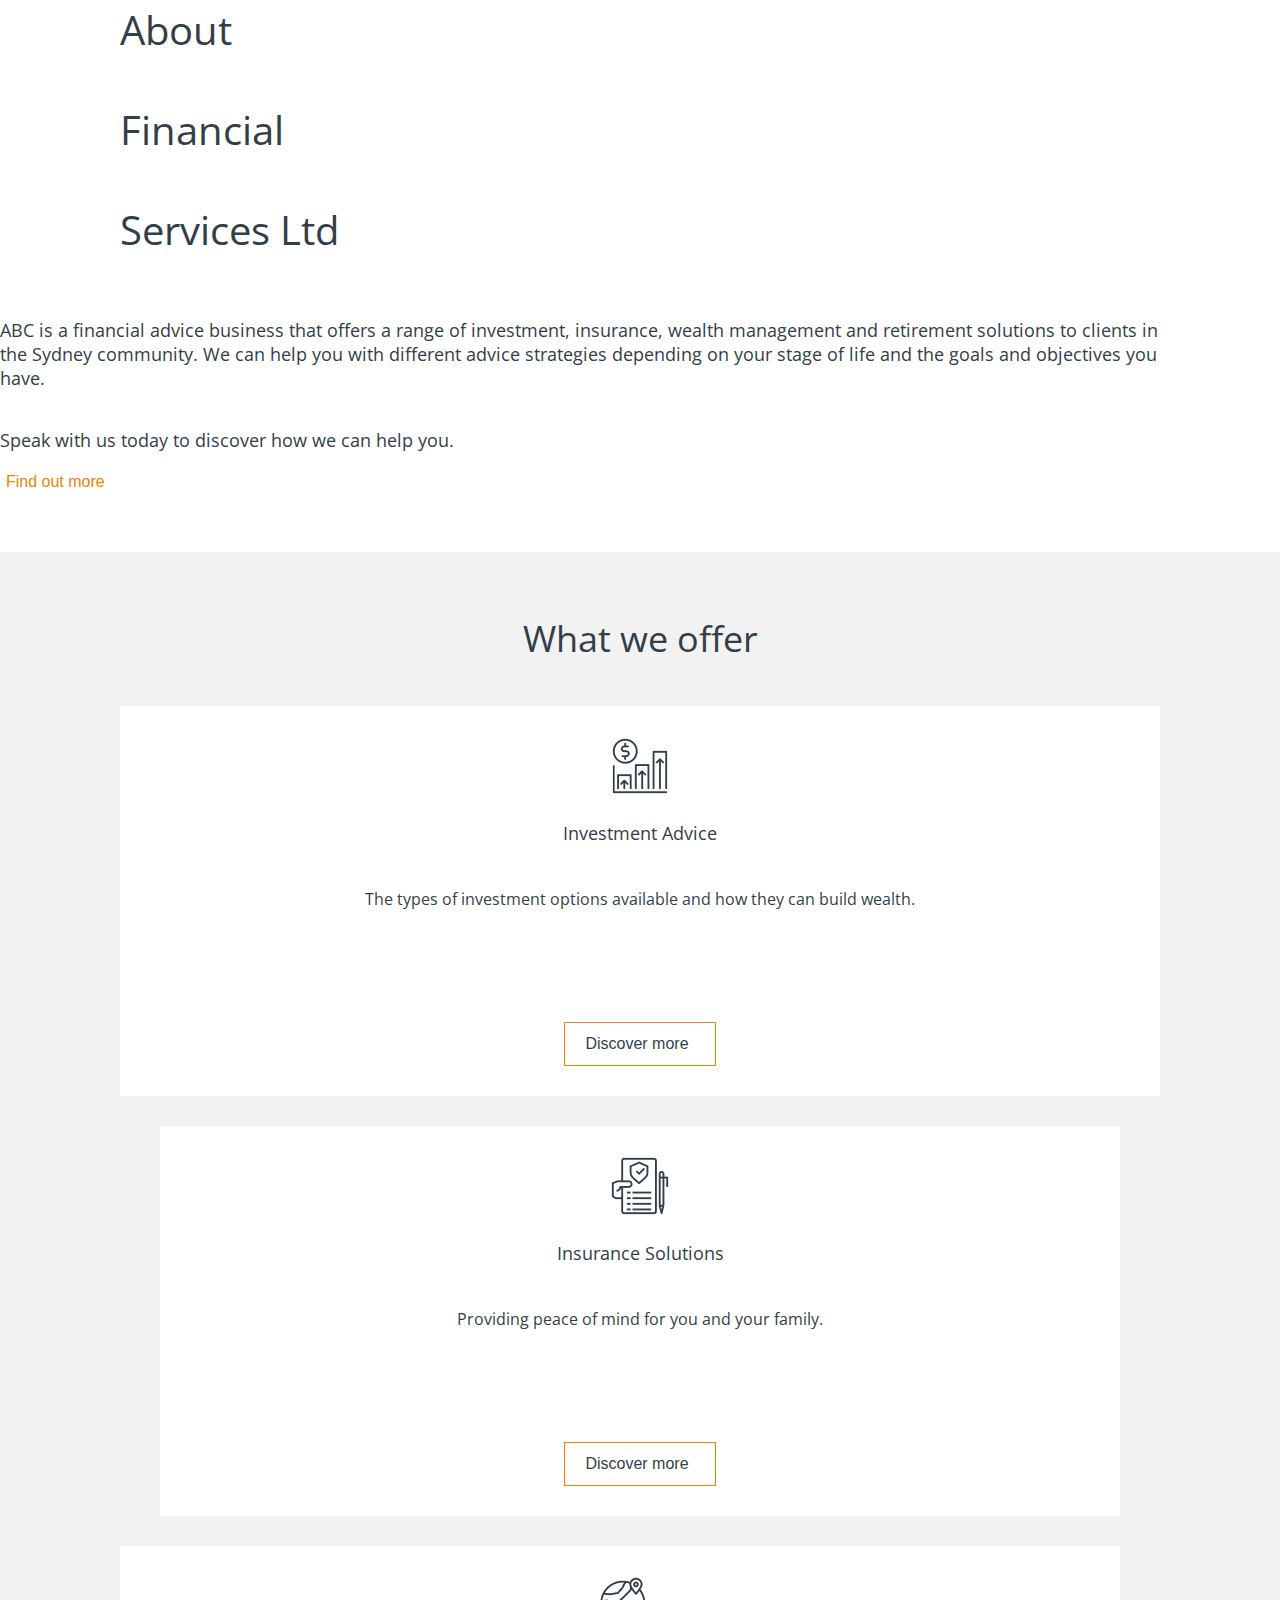
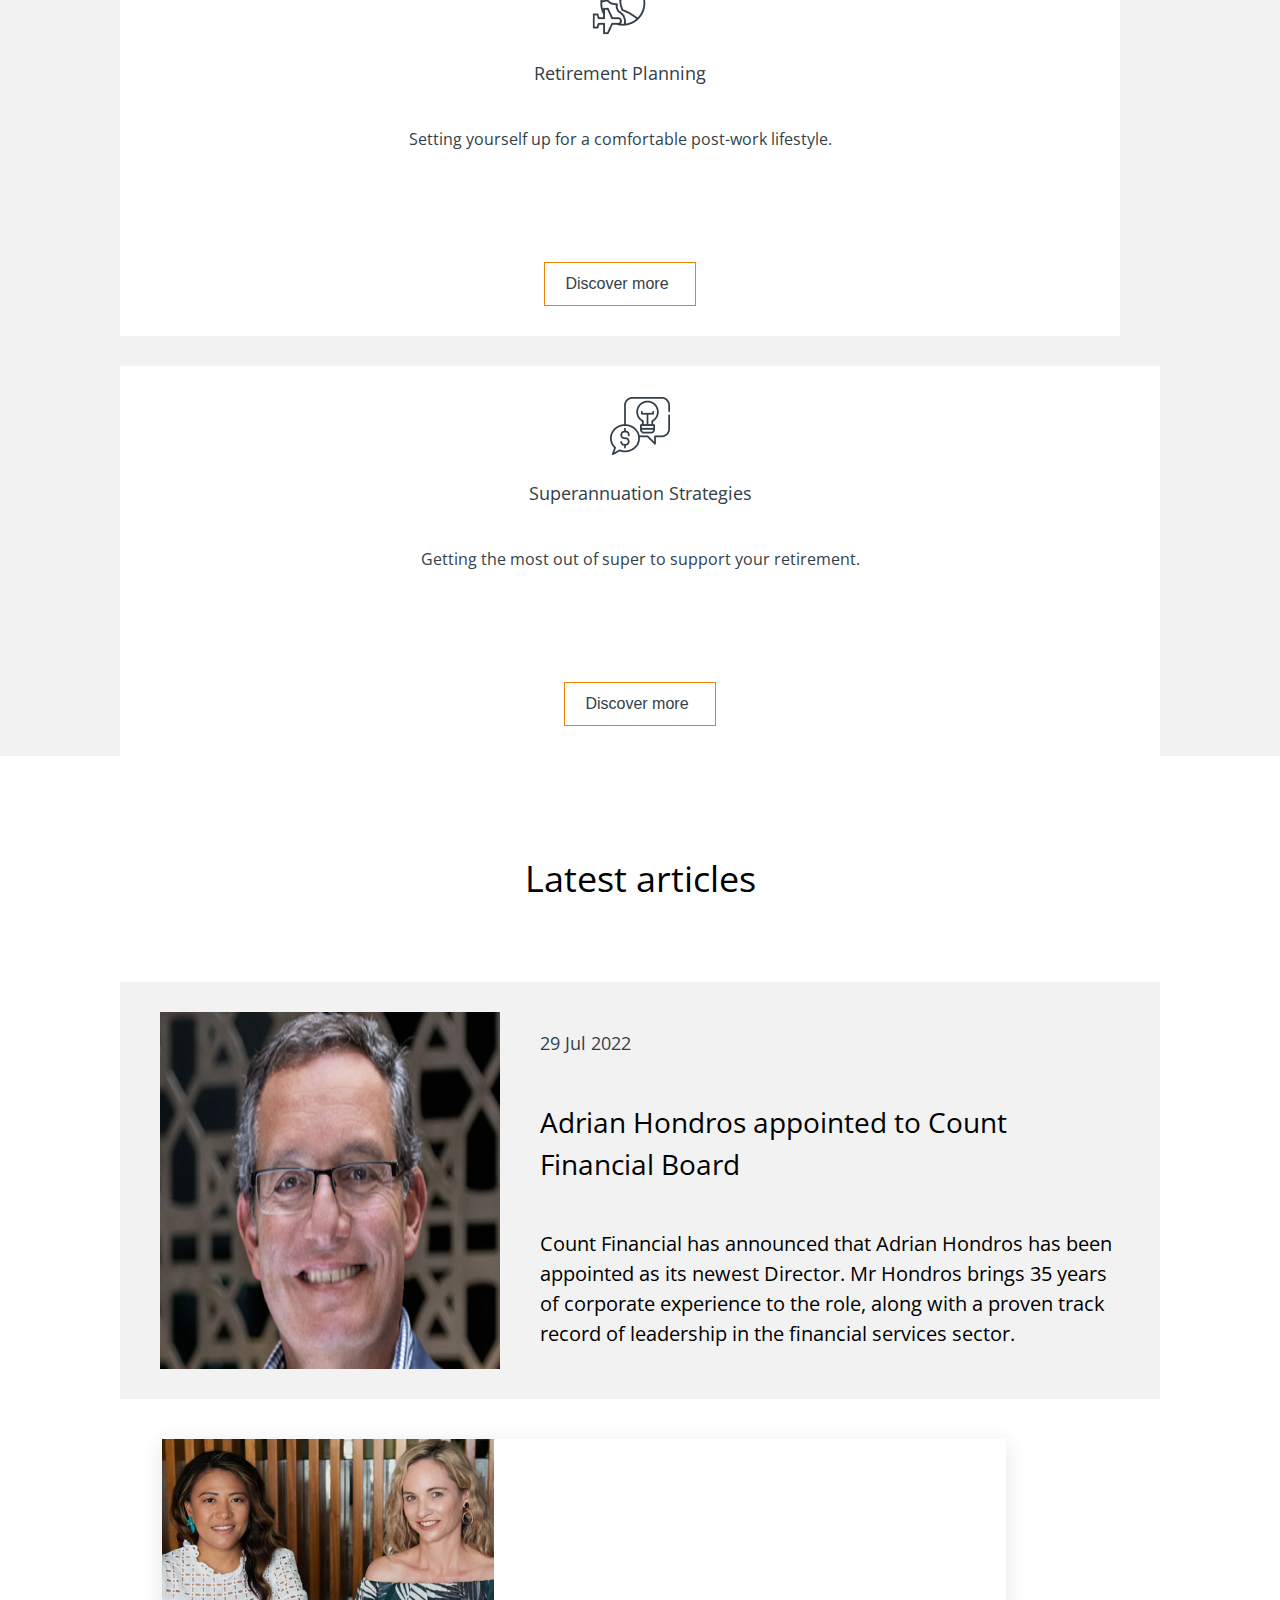
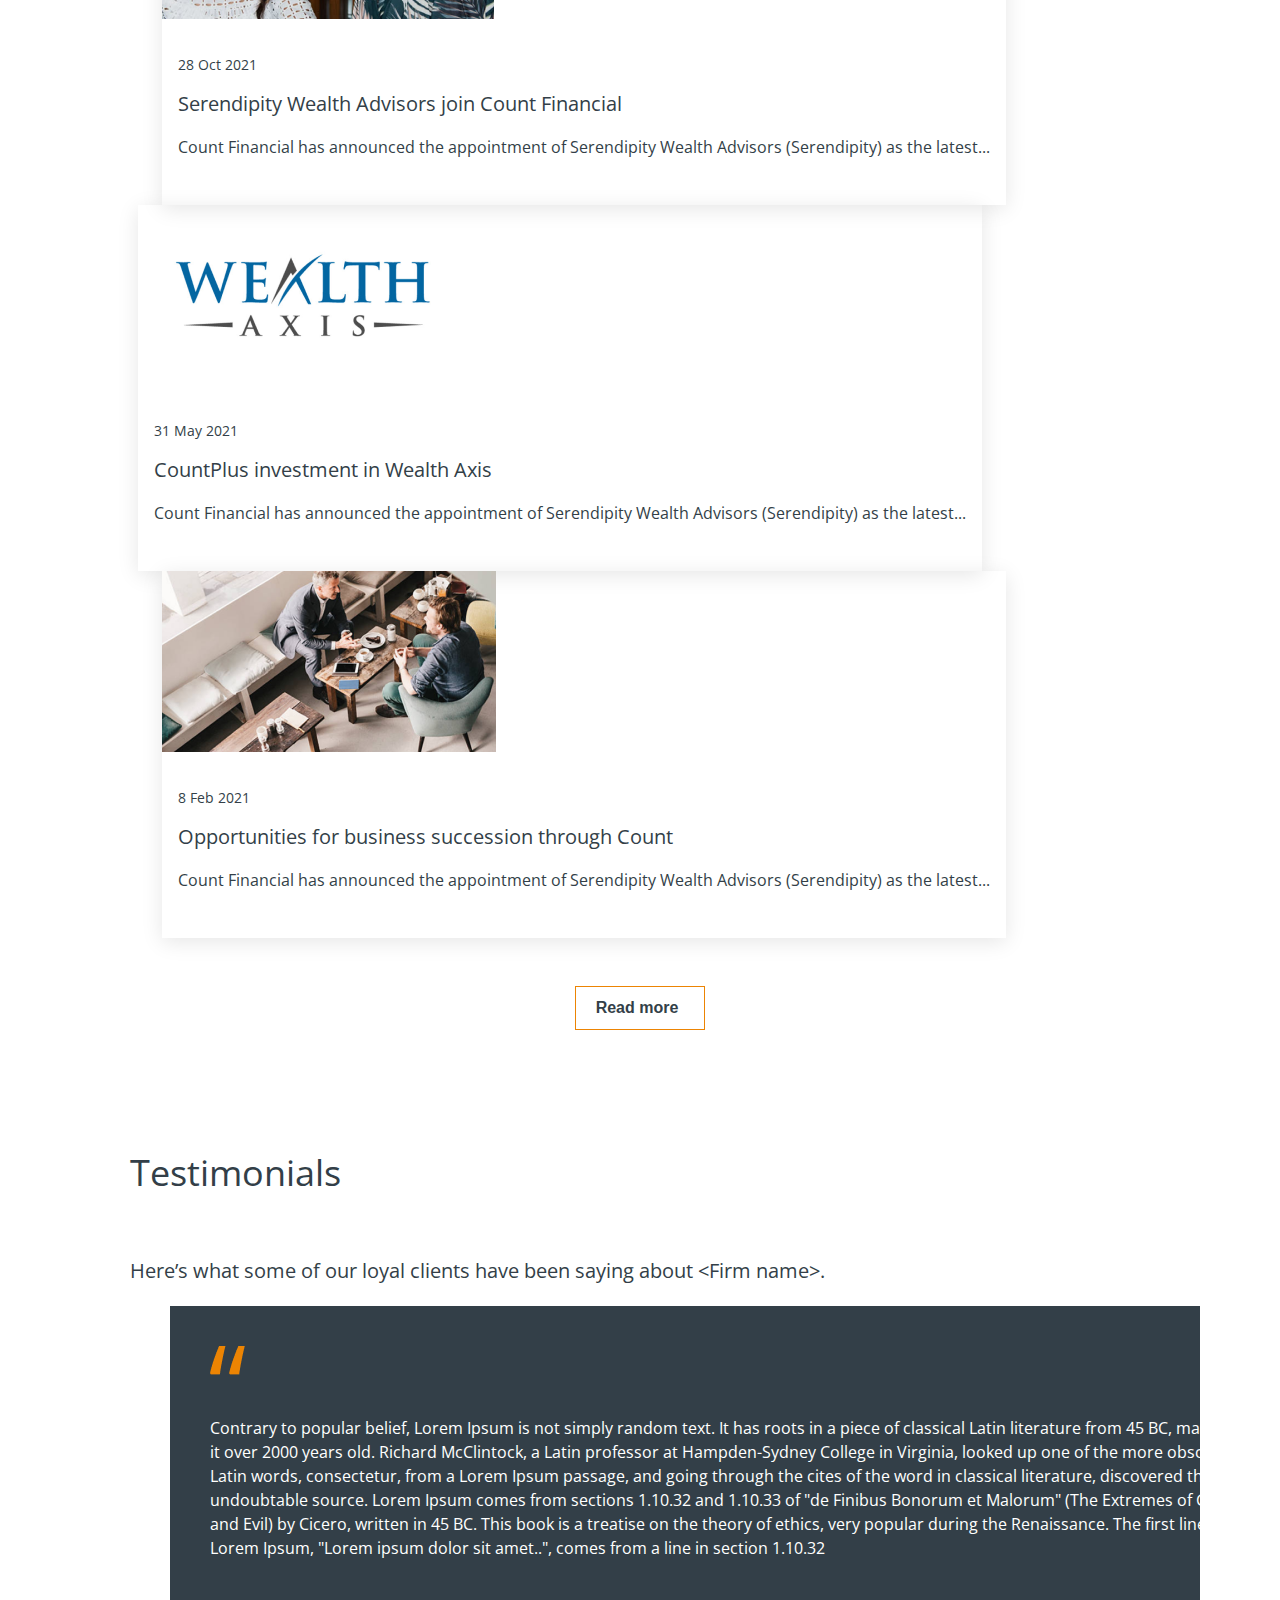
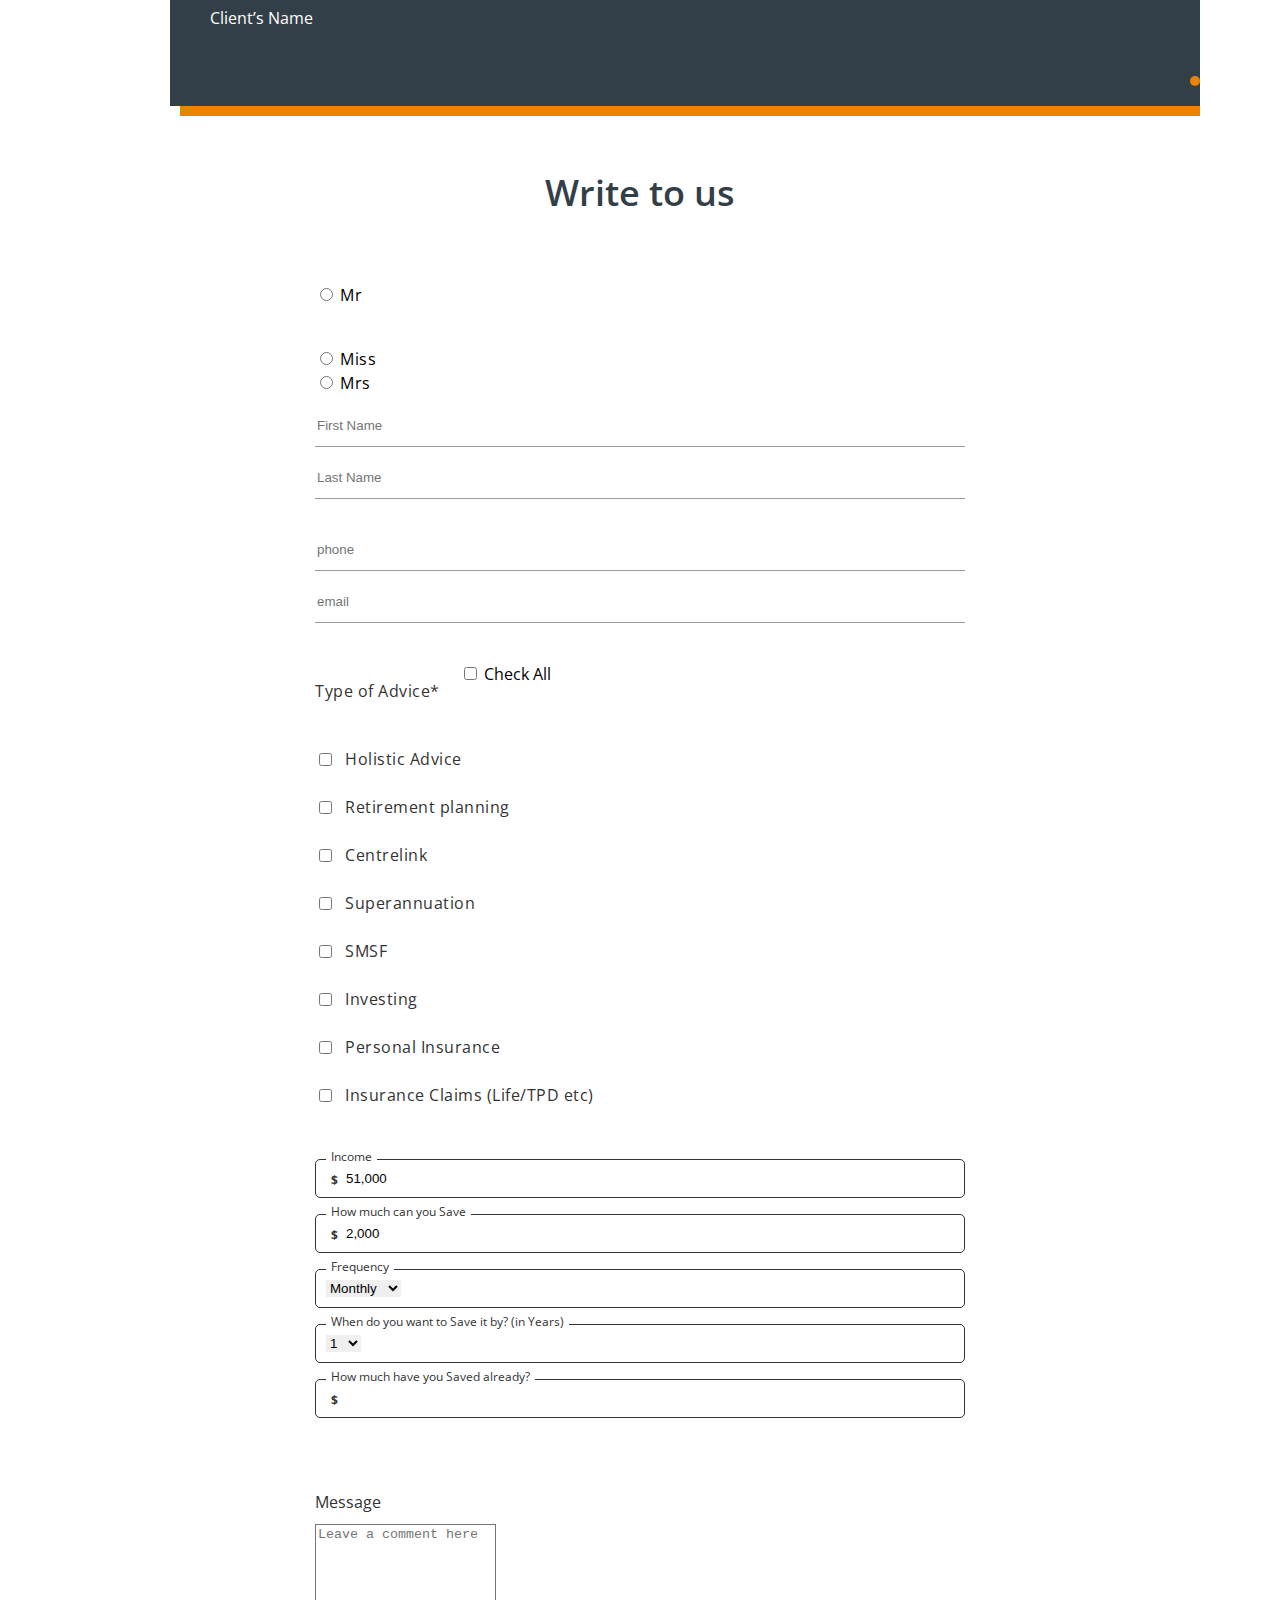
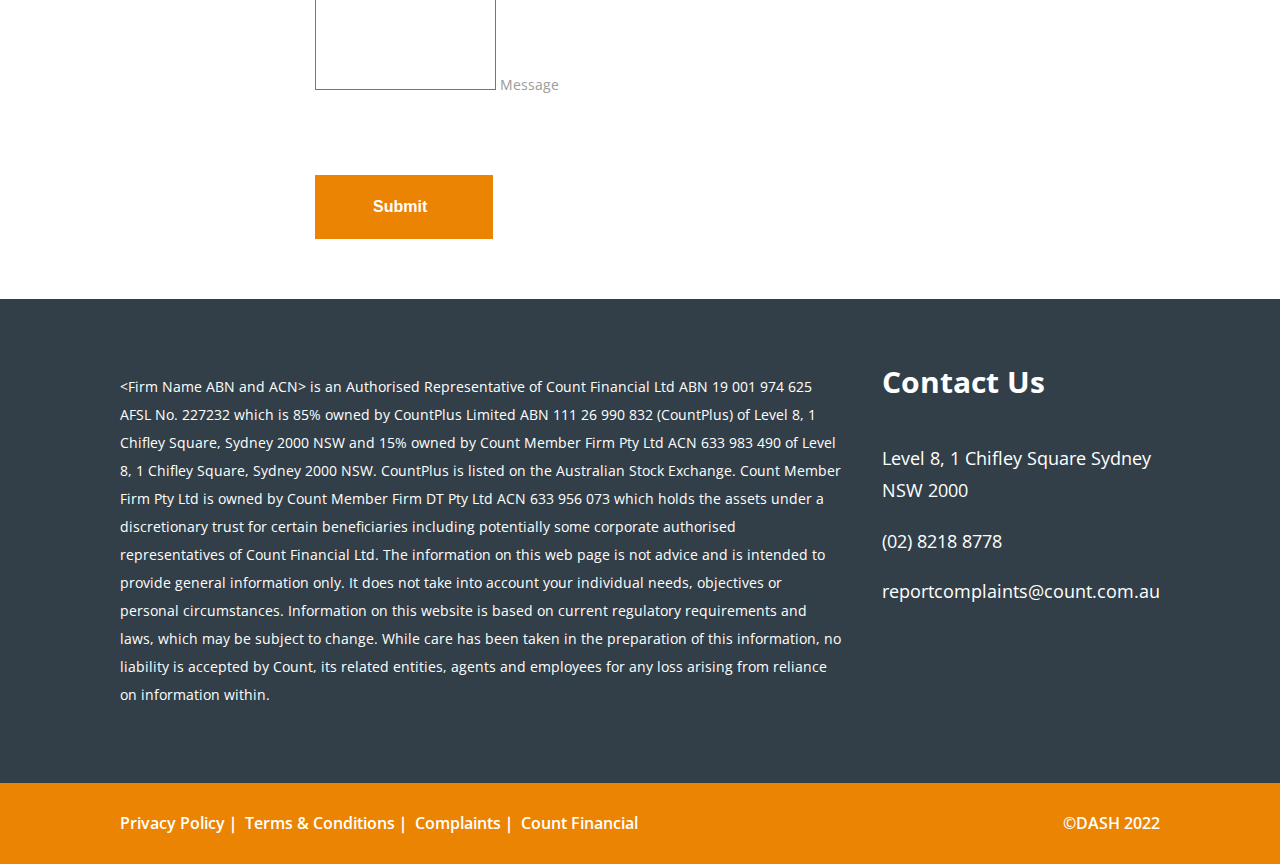
==== commit f9765a3f: "slideshow" ====
--- a/index.html
+++ b/index.html
@@ -28,7 +28,6 @@
     />
     <!-- i am not robot -->
     <script src="https://www.google.com/recaptcha/api.js"></script>
-
 
     <title>Count</title>
   </head>
@@ -381,96 +380,95 @@
             </div>
           </div>
           <div class="col">
-            <div class="box_page05">
-              
-              <img src="image/“.png" alt="" />
-              <p class="box_page05_p m-0" style="padding-top: 20px">
-                Contrary to popular belief, Lorem Ipsum is not simply random
-                text. It has roots in a piece of classical Latin literature from
-                45 BC, making it over 2000 years old. Richard McClintock, a
-                Latin professor at Hampden-Sydney College in Virginia, looked up
-                one of the more obscure Latin words, consectetur, from a Lorem
-                Ipsum passage, and going through the cites of the word in
-                classical literature, discovered the undoubtable source. Lorem
-                Ipsum comes from sections 1.10.32 and 1.10.33 of "de Finibus
-                Bonorum et Malorum" (The Extremes of Good and Evil) by Cicero,
-                written in 45 BC. This book is a treatise on the theory of
-                ethics, very popular during the Renaissance. The first line of
-                Lorem Ipsum, "Lorem ipsum dolor sit amet..", comes from a line
-                in section 1.10.32
-              </p>
-              <p
-                class="box_page05_p fw-semibold fst-italic m-0"
-                style="padding: 30px 0"
-              >
-                Client’s Name
-              </p>
-              <div class="circle_box">
-                <div class="circle_orange"></div>
-                <div class="circle" style="margin: 0 10px"></div>
-                <div class="circle"></div>
-              </div>
-            </div>
-            <!-- <div class="box_page05">
-              
-              <img src="image/“.png" alt="" />
-              <p class="box_page05_p m-0" style="padding-top: 20px">
-                Contrary to popular belief, Lorem Ipsum is not simply random
-                text. It has roots in a piece of classical Latin literature from
-                45 BC, making it over 2000 years old. Richard McClintock, a
-                Latin professor at Hampden-Sydney College in Virginia, looked up
-                one of the more obscure Latin words, consectetur, from a Lorem
-                Ipsum passage, and going through the cites of the word in
-                classical literature, discovered the undoubtable source. Lorem
-                Ipsum comes from sections 1.10.32 and 1.10.33 of "de Finibus
-                Bonorum et Malorum" (The Extremes of Good and Evil) by Cicero,
-                written in 45 BC. This book is a treatise on the theory of
-                ethics, very popular during the Renaissance. The first line of
-                Lorem Ipsum, "Lorem ipsum dolor sit amet..", comes from a line
-                in section 1.10.32
-              </p>
-              <p
-                class="box_page05_p fw-semibold fst-italic m-0"
-                style="padding: 30px 0"
-              >
-                Client’s Name
-              </p>
-              <div class="circle_box">
-                <div class="circle_orange"></div>
-                <div class="circle" style="margin: 0 10px"></div>
-                <div class="circle"></div>
-              </div>
-            </div>
-            <div class="box_page05">
-              
-              <img src="image/“.png" alt="" />
-              <p class="box_page05_p m-0" style="padding-top: 20px">
-                Contrary to popular belief, Lorem Ipsum is not simply random
-                text. It has roots in a piece of classical Latin literature from
-                45 BC, making it over 2000 years old. Richard McClintock, a
-                Latin professor at Hampden-Sydney College in Virginia, looked up
-                one of the more obscure Latin words, consectetur, from a Lorem
-                Ipsum passage, and going through the cites of the word in
-                classical literature, discovered the undoubtable source. Lorem
-                Ipsum comes from sections 1.10.32 and 1.10.33 of "de Finibus
-                Bonorum et Malorum" (The Extremes of Good and Evil) by Cicero,
-                written in 45 BC. This book is a treatise on the theory of
-                ethics, very popular during the Renaissance. The first line of
-                Lorem Ipsum, "Lorem ipsum dolor sit amet..", comes from a line
-                in section 1.10.32
-              </p>
-              <p
-                class="box_page05_p fw-semibold fst-italic m-0"
-                style="padding: 30px 0"
-              >
-                Client’s Name
-              </p>
-              <div class="circle_box">
-                <div class="circle_orange"></div>
-                <div class="circle" style="margin: 0 10px"></div>
-                <div class="circle"></div>
-              </div>
-            </div> -->
+            <div class="slideshow">
+              <div class="box_page05">
+                <img src="image/“.png" alt="" />
+                <p class="box_page05_p m-0" style="padding-top: 20px">
+                  Contrary to popular belief, Lorem Ipsum is not simply random
+                  text. It has roots in a piece of classical Latin literature
+                  from 45 BC, making it over 2000 years old. Richard McClintock,
+                  a Latin professor at Hampden-Sydney College in Virginia,
+                  looked up one of the more obscure Latin words, consectetur,
+                  from a Lorem Ipsum passage, and going through the cites of the
+                  word in classical literature, discovered the undoubtable
+                  source. Lorem Ipsum comes from sections 1.10.32 and 1.10.33 of
+                  "de Finibus Bonorum et Malorum" (The Extremes of Good and
+                  Evil) by Cicero, written in 45 BC. This book is a treatise on
+                  the theory of ethics, very popular during the Renaissance. The
+                  first line of Lorem Ipsum, "Lorem ipsum dolor sit amet..",
+                  comes from a line in section 1.10.32
+                </p>
+                <p
+                  class="box_page05_p fw-semibold fst-italic m-0"
+                  style="padding: 30px 0"
+                >
+                  Client’s Name
+                </p>
+                <div class="circle_box">
+                  <div class="circle_orange"></div>
+                  <div class="circle" style="margin: 0 10px"></div>
+                  <div class="circle"></div>
+                </div>
+              </div>
+              <div class="box_page05">
+                <img src="image/“.png" alt="" />
+                <p class="box_page05_p m-0" style="padding-top: 20px">
+                  Contrary to popular belief, Lorem Ipsum is not simply random
+                  text. It has roots in a piece of classical Latin literature
+                  from 45 BC, making it over 2000 years old. Richard McClintock,
+                  a Latin professor at Hampden-Sydney College in Virginia,
+                  looked up one of the more obscure Latin words, consectetur,
+                  from a Lorem Ipsum passage, and going through the cites of the
+                  word in classical literature, discovered the undoubtable
+                  source. Lorem Ipsum comes from sections 1.10.32 and 1.10.33 of
+                  "de Finibus Bonorum et Malorum" (The Extremes of Good and
+                  Evil) by Cicero, written in 45 BC. This book is a treatise on
+                  the theory of ethics, very popular during the Renaissance. The
+                  first line of Lorem Ipsum, "Lorem ipsum dolor sit amet..",
+                  comes from a line in section 1.10.32
+                </p>
+                <p
+                  class="box_page05_p fw-semibold fst-italic m-0"
+                  style="padding: 30px 0"
+                >
+                  Client’s Name
+                </p>
+                <div class="circle_box">
+                  <div class="circle"></div>
+                  <div class="circle_orange" style="margin: 0 10px"></div>
+                  <div class="circle"></div>
+                </div>
+              </div>
+              <div class="box_page05">
+                <img src="image/“.png" alt="" />
+                <p class="box_page05_p m-0" style="padding-top: 20px">
+                  Contrary to popular belief, Lorem Ipsum is not simply random
+                  text. It has roots in a piece of classical Latin literature
+                  from 45 BC, making it over 2000 years old. Richard McClintock,
+                  a Latin professor at Hampden-Sydney College in Virginia,
+                  looked up one of the more obscure Latin words, consectetur,
+                  from a Lorem Ipsum passage, and going through the cites of the
+                  word in classical literature, discovered the undoubtable
+                  source. Lorem Ipsum comes from sections 1.10.32 and 1.10.33 of
+                  "de Finibus Bonorum et Malorum" (The Extremes of Good and
+                  Evil) by Cicero, written in 45 BC. This book is a treatise on
+                  the theory of ethics, very popular during the Renaissance. The
+                  first line of Lorem Ipsum, "Lorem ipsum dolor sit amet..",
+                  comes from a line in section 1.10.32
+                </p>
+                <p
+                  class="box_page05_p fw-semibold fst-italic m-0"
+                  style="padding: 30px 0"
+                >
+                  Client’s Name
+                </p>
+                <div class="circle_box">
+                  <div class="circle_orange"></div>
+                  <div class="circle" style="margin: 0 10px"></div>
+                  <div class="circle"></div>
+                </div>
+              </div>
+            </div>
           </div>
         </div>
         <!-- form -->
@@ -875,8 +873,6 @@
   ></script>
   <!-- jQuery -->
   <script src="https://code.jquery.com/jquery-3.6.0.min.js"></script>
-
-
 
   <script>
     $(document).ready(function () {
--- a/styles.css
+++ b/styles.css
@@ -336,13 +336,22 @@
     color: #333f48;
 }
 
+.slideshow {
+    display: flex;
+    overflow: hidden;
+    width: 100%;
+    position: relative;
+    padding-right: 40px;
+}
+
 .box_page05 {
     margin-left: 40px;
     margin-bottom: 60px;
     background-color: #333f48;
     box-shadow: 10px 10px #ec8403;
     padding: 40px 40px 20px 40px;
-    
+    transition: transform 0.5s ease;
+    flex: 0 0 100%;
 }
 
 .box_page05_p {
@@ -433,20 +442,20 @@
     top: -12px;
     color: #333333;
 }
-.form_control {
-
-}
+
+.form_control {}
+
 .form_fieldset::before {
     content: "$";
-    position: absolute; 
-    top: 50%; 
-    left: 15px; 
-    transform: translateY(-50%); 
-    font-weight: bold; 
-    color: #333333; 
-  }
-
-  .form_fieldset_regular {
+    position: absolute;
+    top: 50%;
+    left: 15px;
+    transform: translateY(-50%);
+    font-weight: bold;
+    color: #333333;
+}
+
+.form_fieldset_regular {
     border: 1px solid #333333;
     border-radius: 5px;
     padding: 10px;
@@ -456,65 +465,69 @@
 }
 
 .form_textarea_title {
-font-size: 16px;
-line-height: 150%;
-margin-bottom: 10px;
-color: #333333;
-}
+    font-size: 16px;
+    line-height: 150%;
+    margin-bottom: 10px;
+    color: #333333;
+}
+
 .form_textarea_label {
-font-size: 14px;
-line-height: 150%;
-color: #9B9B9B;
-}
+    font-size: 14px;
+    line-height: 150%;
+    color: #9B9B9B;
+}
+
 .btn_submit {
-border: none;
-color: white;
-font-size: 16px;
-line-height: 150%;
-font-weight: 600;
-background-color: #ec8403;
-padding: 20px 58px;
-margin-bottom: 60px;
+    border: none;
+    color: white;
+    font-size: 16px;
+    line-height: 150%;
+    font-weight: 600;
+    background-color: #ec8403;
+    padding: 20px 58px;
+    margin-bottom: 60px;
 }
 
 /* footer */
 .footer_bg {
-background-color: #333f48;
-padding: 60px 120px;
-display: flex;
-justify-content: space-between;
-
-}
+    background-color: #333f48;
+    padding: 60px 120px;
+    display: flex;
+    justify-content: space-between;
+
+}
+
 .footer_p {
-font-size: 14px;
-line-height: 200%;
-color: white;
-padding-right: 40px;
+    font-size: 14px;
+    line-height: 200%;
+    color: white;
+    padding-right: 40px;
 }
 
 .footer_title {
- font-size: 30px;
- color: white;
- font-weight: bold;
- line-height: 150%;
- padding-bottom: 20px;
- margin: 0;
-}
+    font-size: 30px;
+    color: white;
+    font-weight: bold;
+    line-height: 150%;
+    padding-bottom: 20px;
+    margin: 0;
+}
+
 .footer_subtitle {
-font-size: 18px;
-color: white;
-line-height: 180%;
-margin-bottom: 10px;
-}
+    font-size: 18px;
+    color: white;
+    line-height: 180%;
+    margin-bottom: 10px;
+}
+
 .footer_end {
-background-color: #ec8403;
-color: white;
-padding: 10px 120px;
-font-size: 16px;
-font-weight: 600;
-line-height: 180%;
-display: flex;
-justify-content: space-between;
-align-items: center;
-}
-
+    background-color: #ec8403;
+    color: white;
+    padding: 10px 120px;
+    font-size: 16px;
+    font-weight: 600;
+    line-height: 180%;
+    display: flex;
+    justify-content: space-between;
+    align-items: center;
+}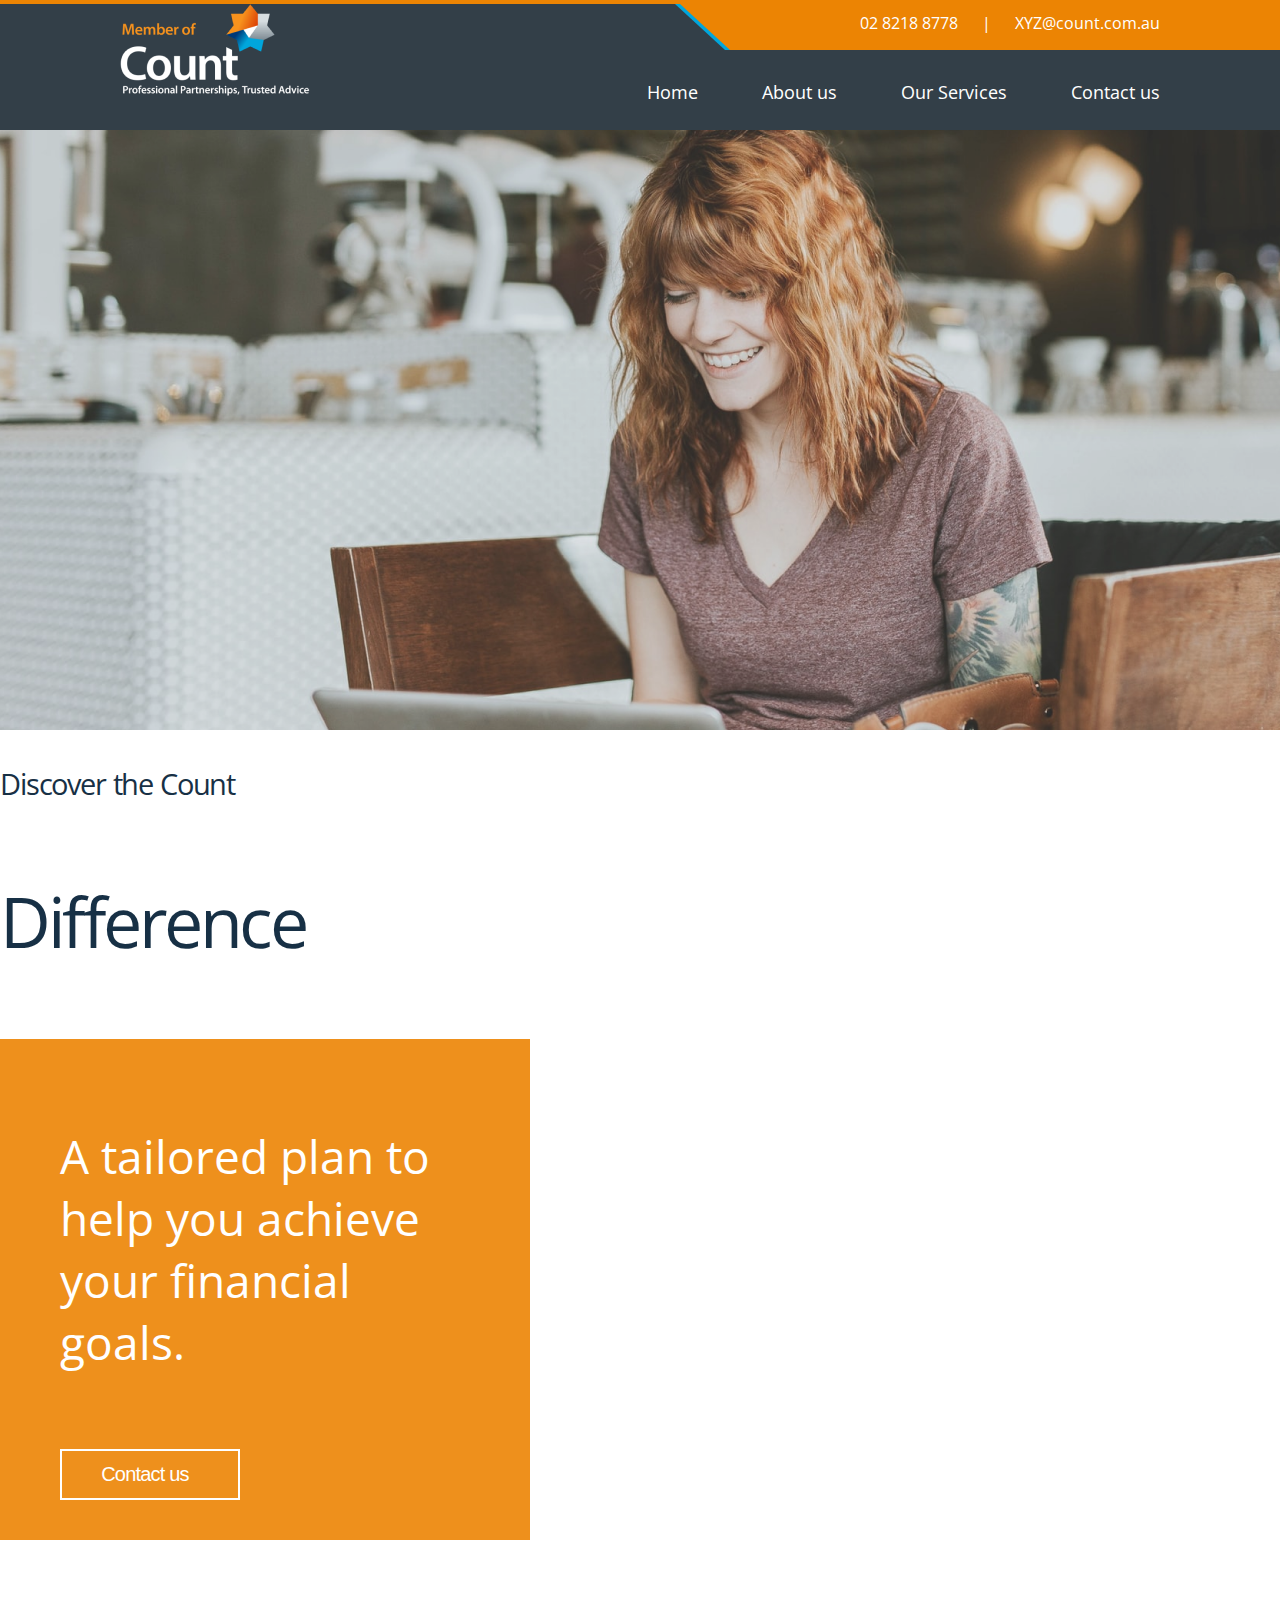
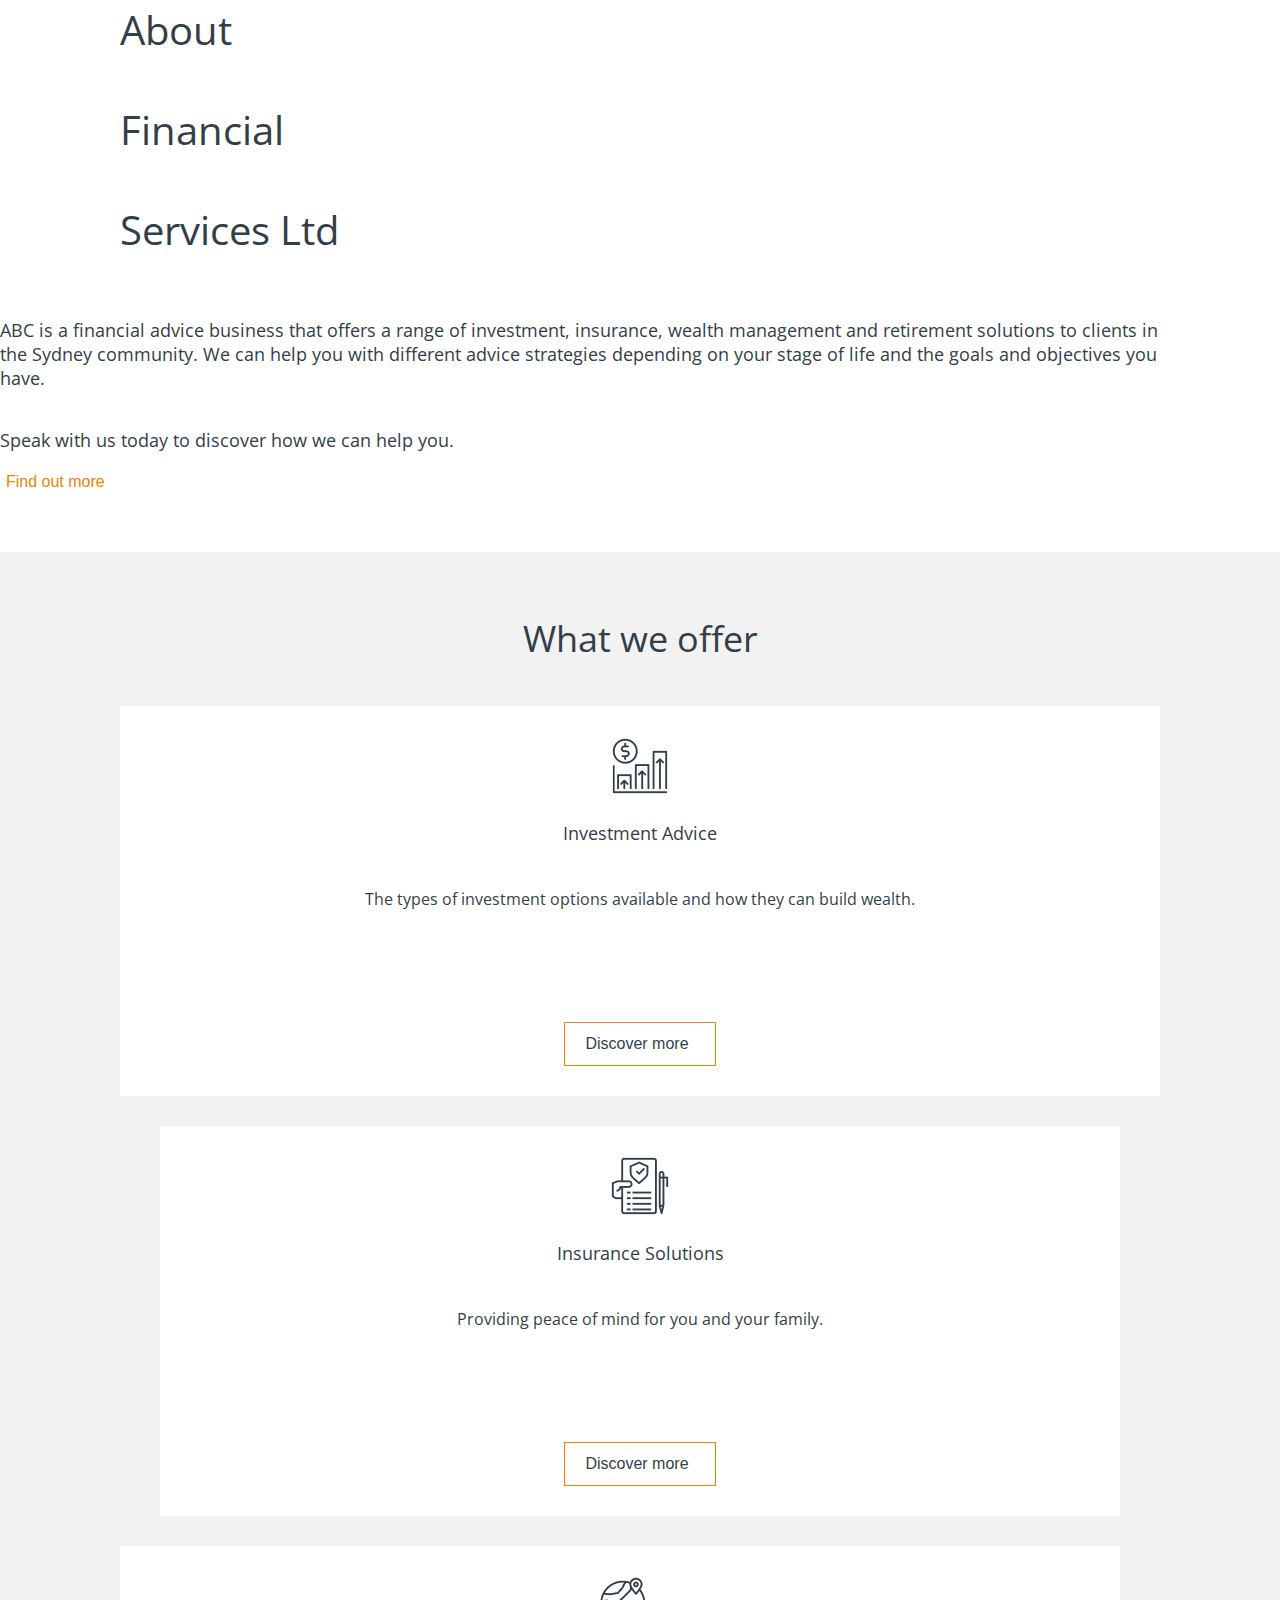
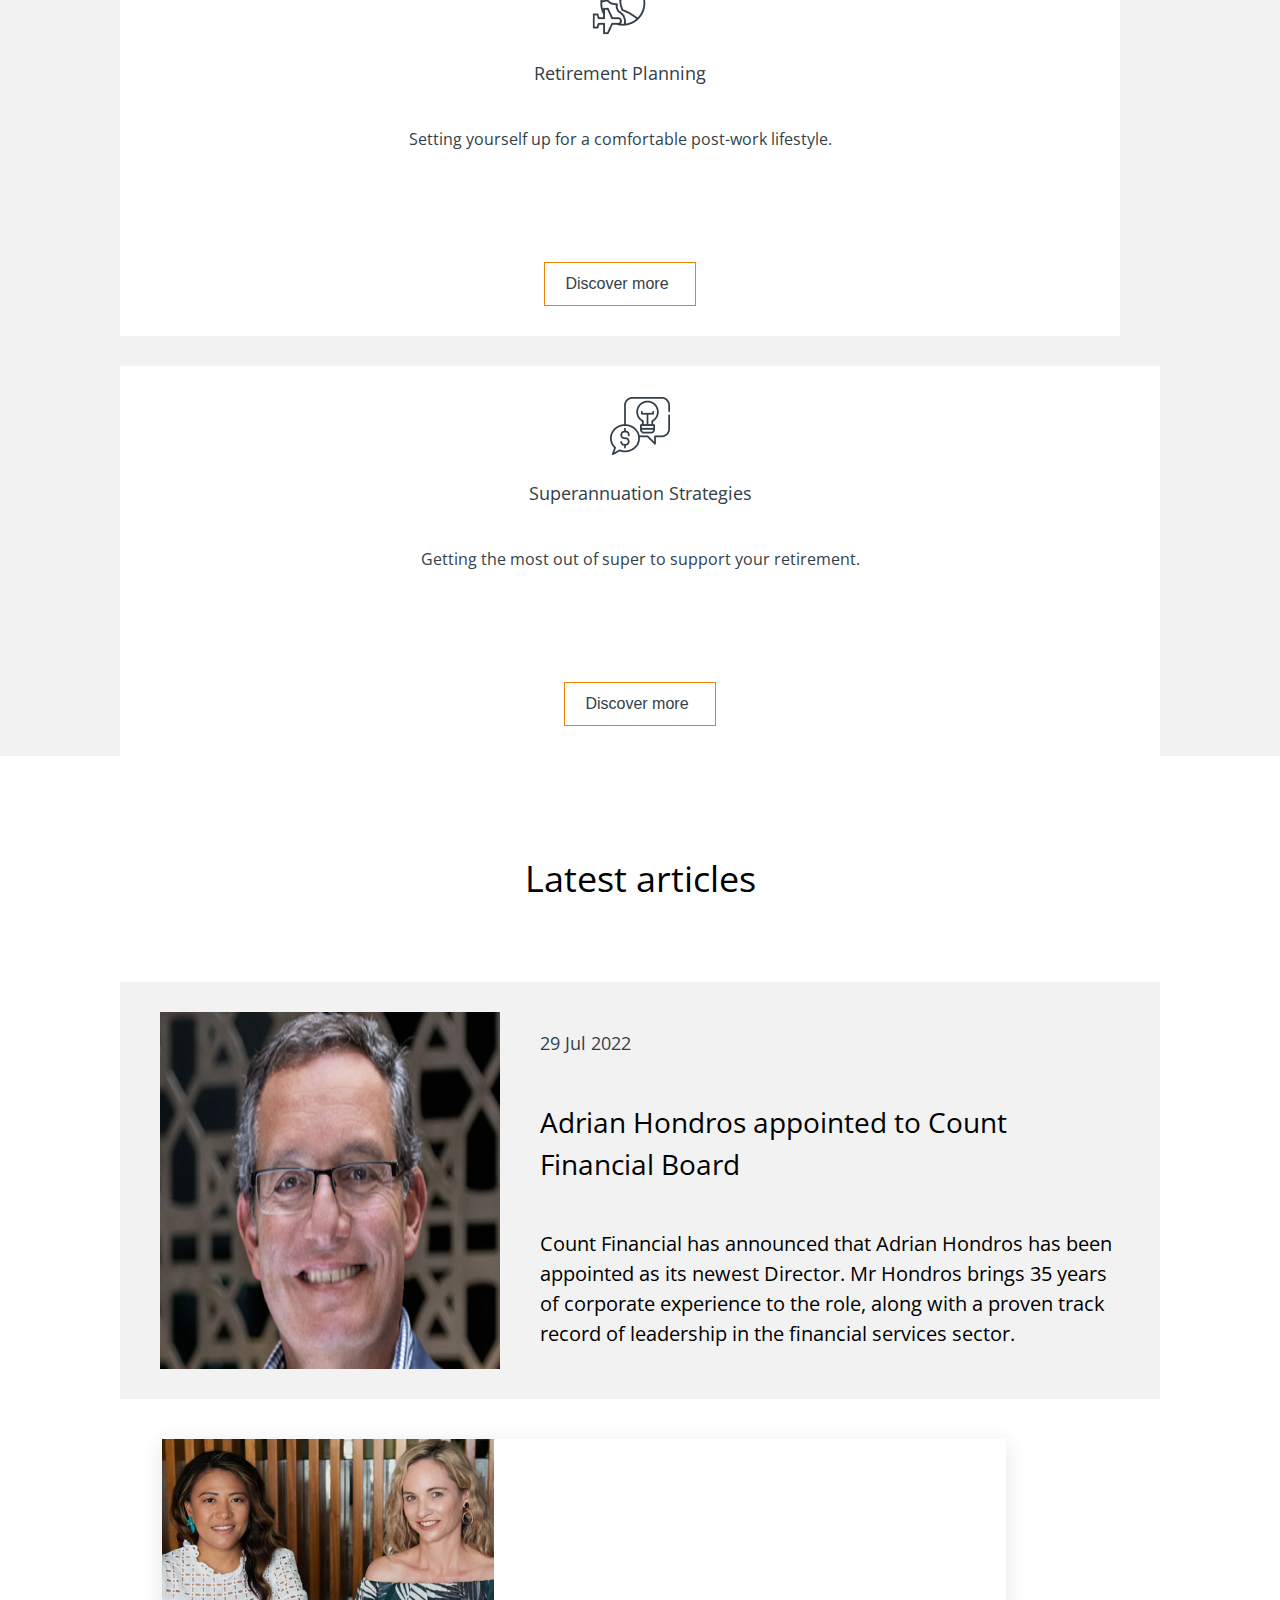
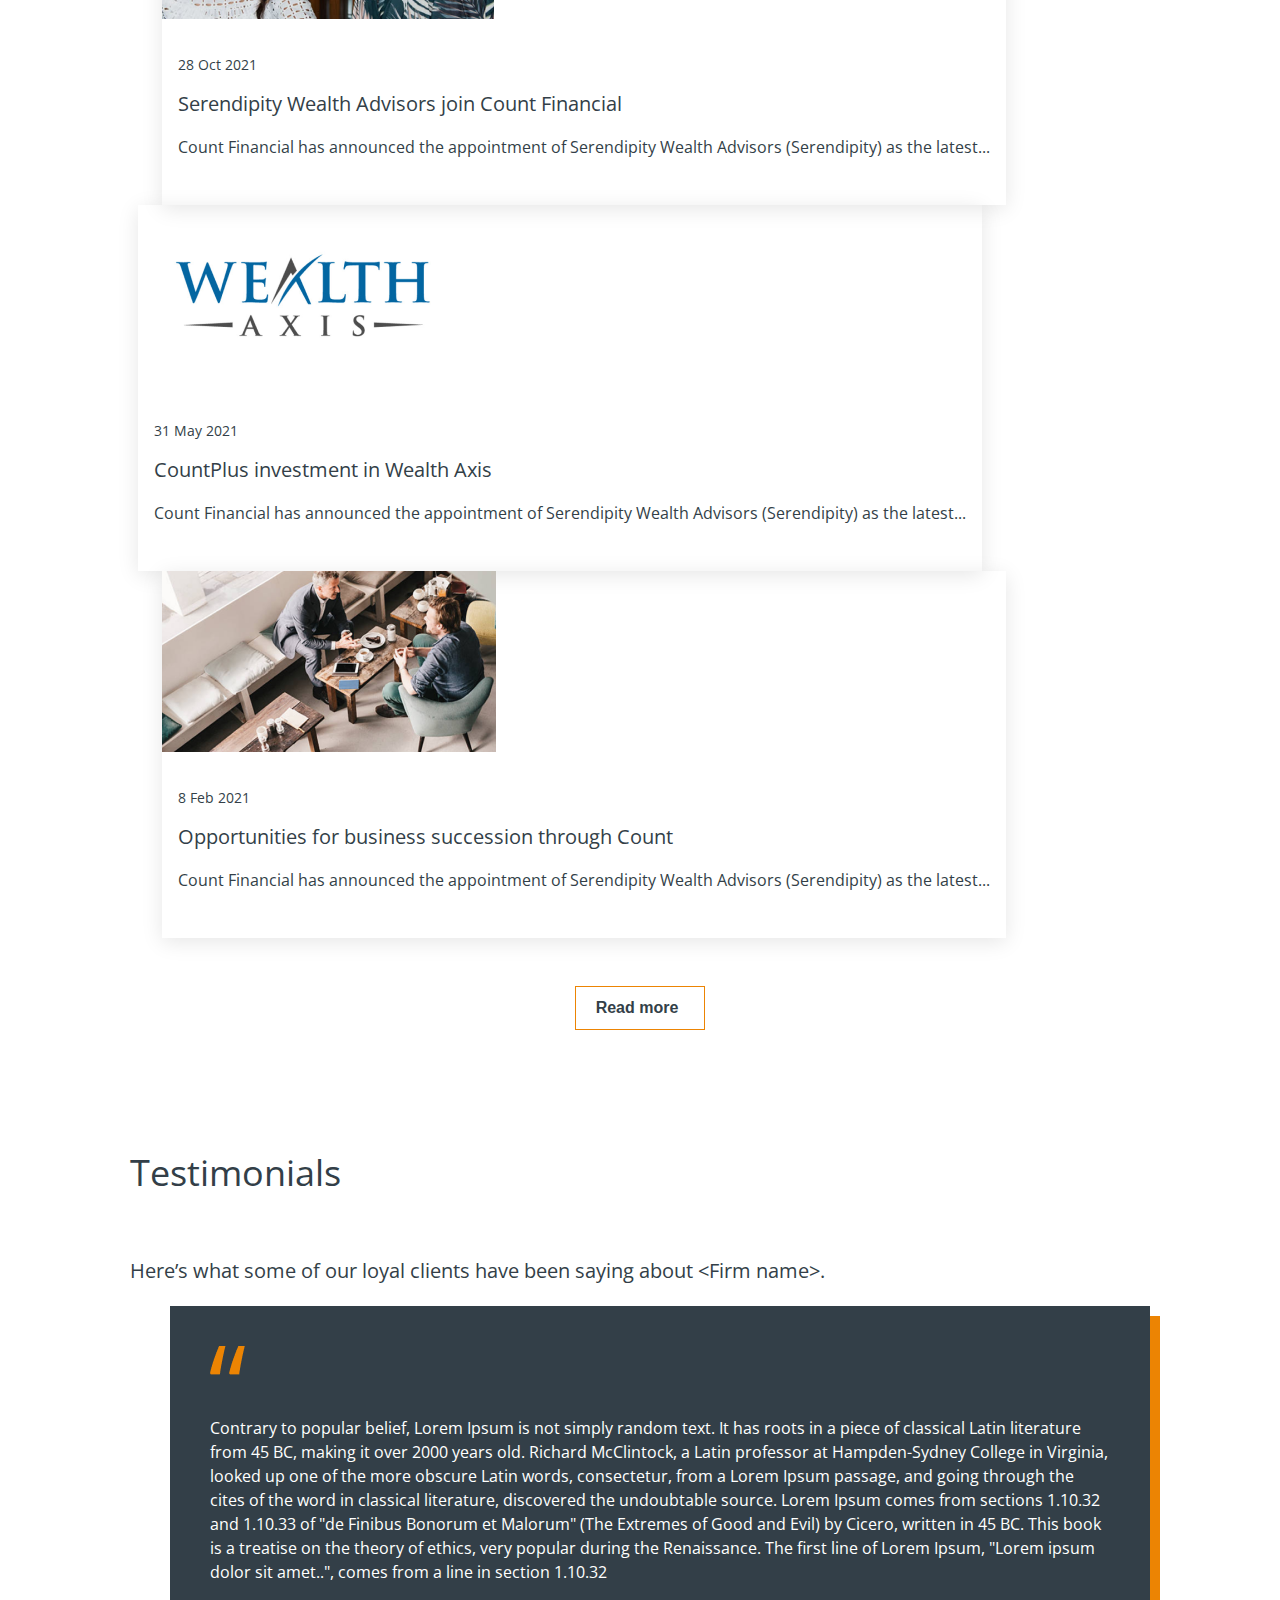
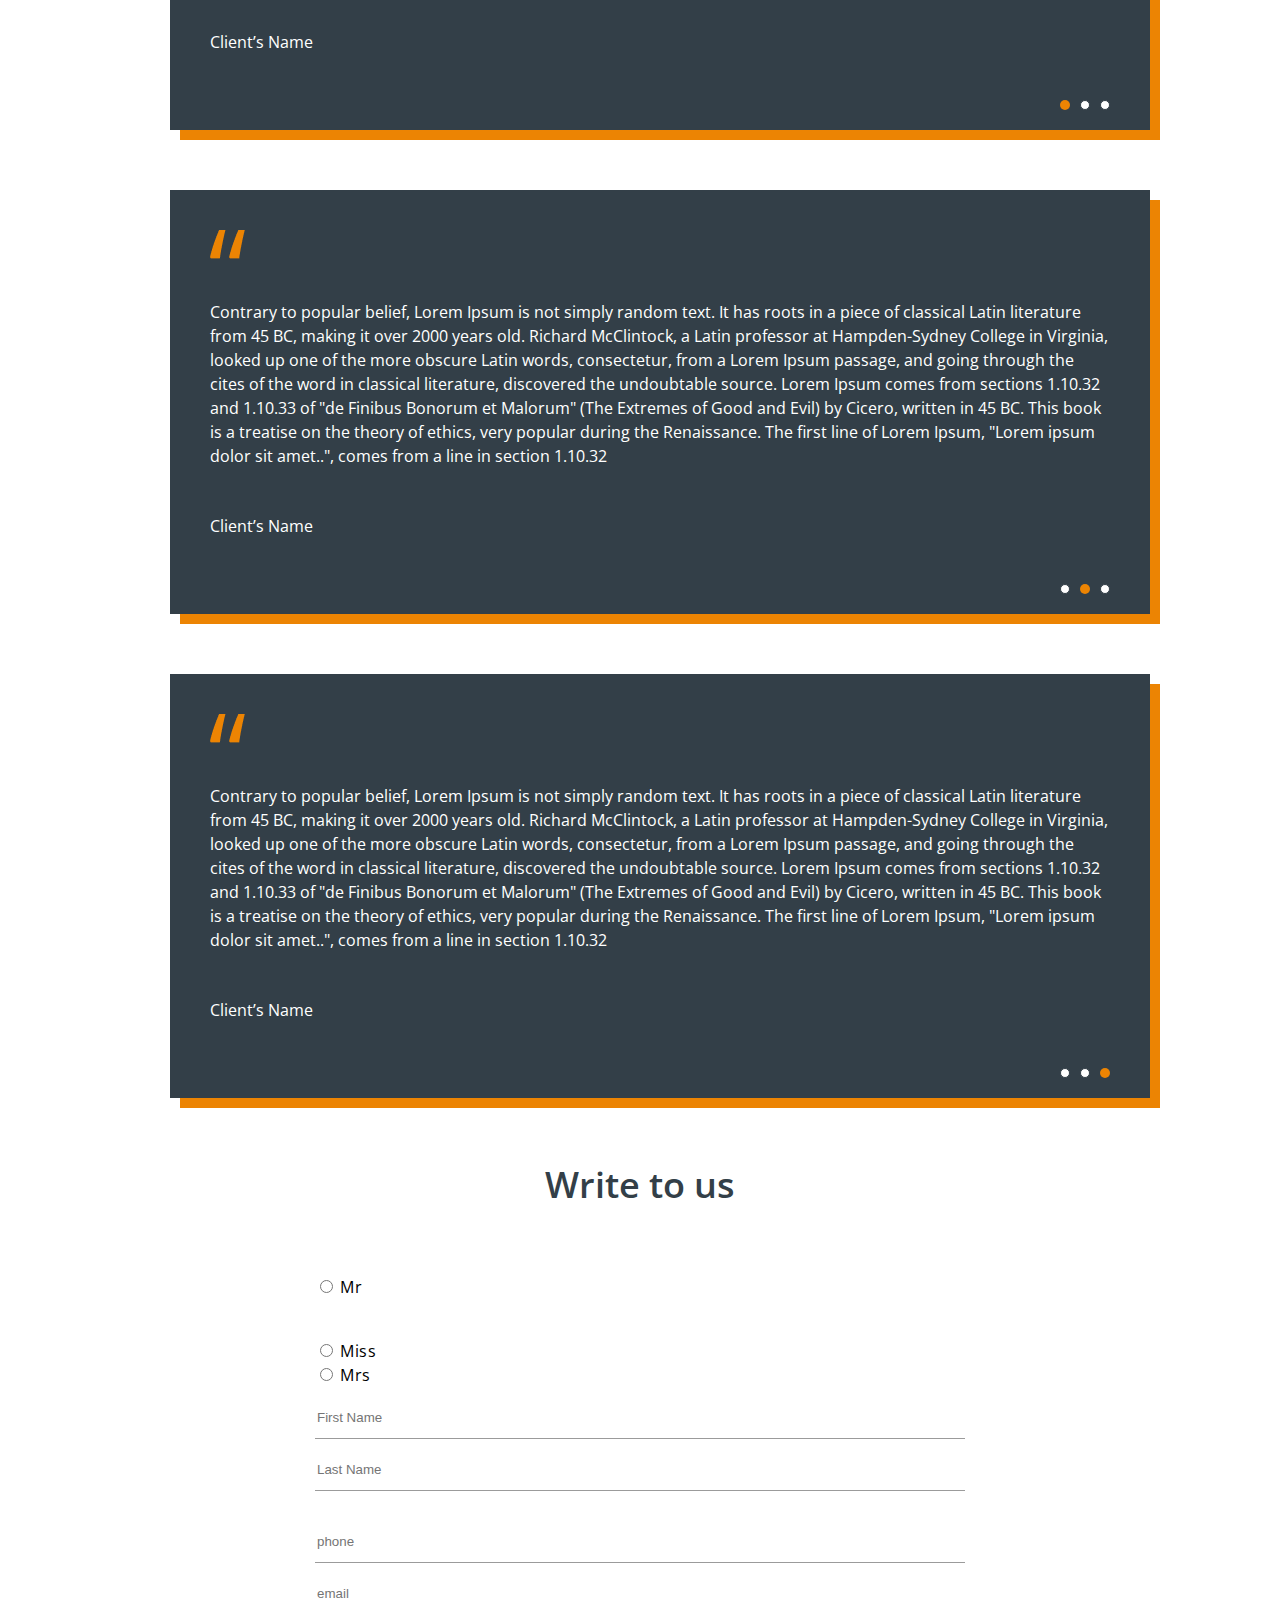
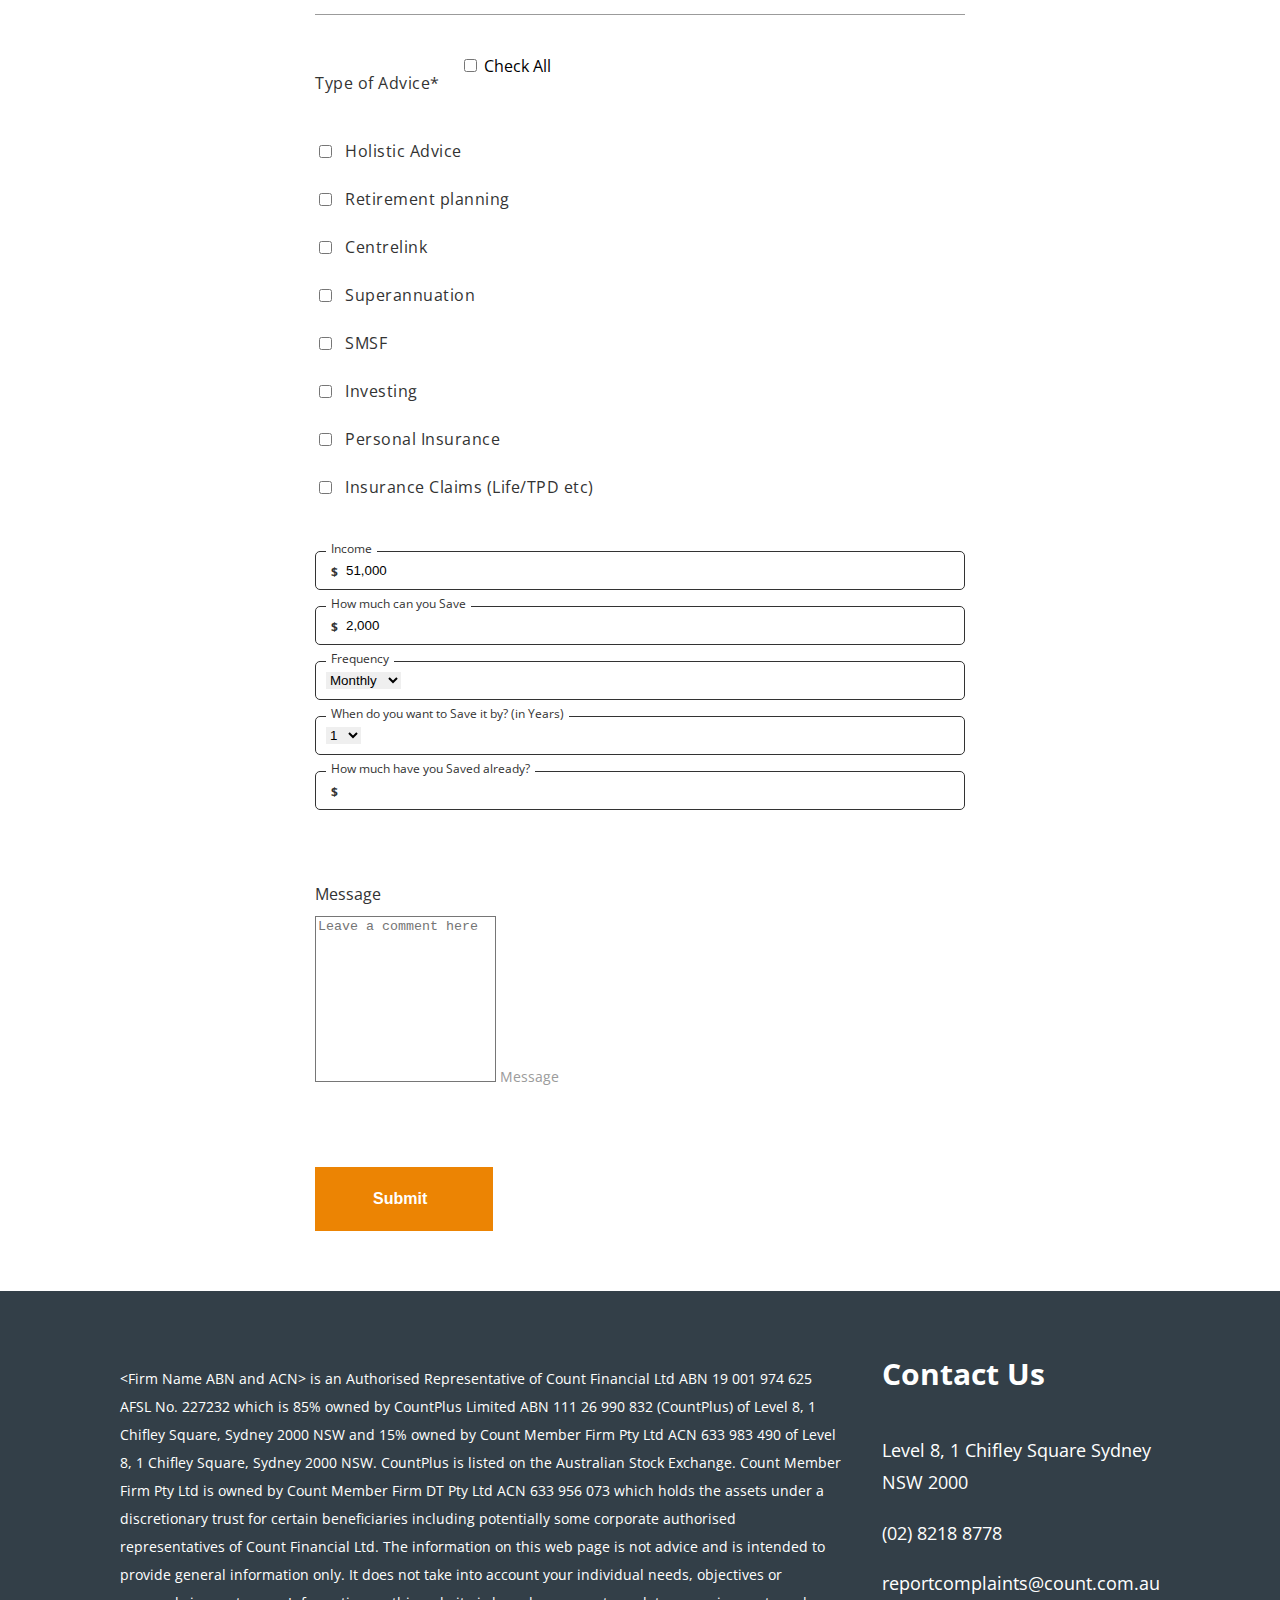
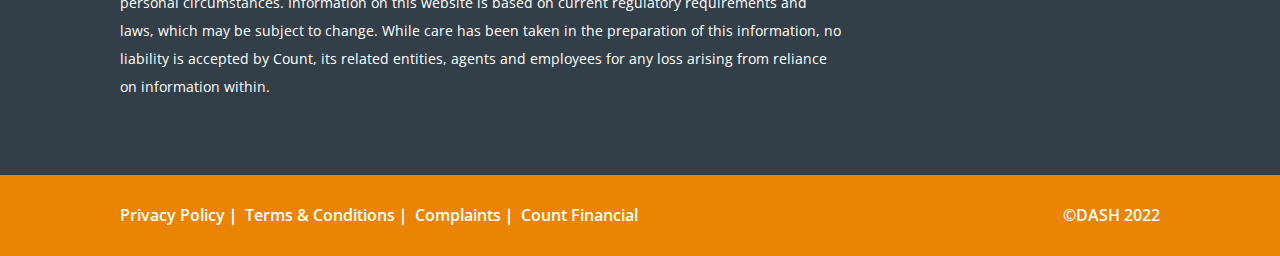
==== commit f757a537: "carousel done" ====
--- a/index.html
+++ b/index.html
@@ -379,95 +379,113 @@
               </p>
             </div>
           </div>
+          
           <div class="col">
-            <div class="slideshow">
-              <div class="box_page05">
-                <img src="image/“.png" alt="" />
-                <p class="box_page05_p m-0" style="padding-top: 20px">
-                  Contrary to popular belief, Lorem Ipsum is not simply random
-                  text. It has roots in a piece of classical Latin literature
-                  from 45 BC, making it over 2000 years old. Richard McClintock,
-                  a Latin professor at Hampden-Sydney College in Virginia,
-                  looked up one of the more obscure Latin words, consectetur,
-                  from a Lorem Ipsum passage, and going through the cites of the
-                  word in classical literature, discovered the undoubtable
-                  source. Lorem Ipsum comes from sections 1.10.32 and 1.10.33 of
-                  "de Finibus Bonorum et Malorum" (The Extremes of Good and
-                  Evil) by Cicero, written in 45 BC. This book is a treatise on
-                  the theory of ethics, very popular during the Renaissance. The
-                  first line of Lorem Ipsum, "Lorem ipsum dolor sit amet..",
-                  comes from a line in section 1.10.32
-                </p>
-                <p
-                  class="box_page05_p fw-semibold fst-italic m-0"
-                  style="padding: 30px 0"
-                >
-                  Client’s Name
-                </p>
-                <div class="circle_box">
-                  <div class="circle_orange"></div>
-                  <div class="circle" style="margin: 0 10px"></div>
-                  <div class="circle"></div>
+            <div id="carousel" class="carousel slide
+            " data-bs-ride="carousel" >
+              <div class="carousel-inner">
+                <div class="carousel-item active">
+                  <div class="box_page05">
+                    <img src="image/“.png" alt="" />
+                    <p class="box_page05_p m-0" style="padding-top: 20px">
+                      Contrary to popular belief, Lorem Ipsum is not simply random
+                      text. It has roots in a piece of classical Latin literature
+                      from 45 BC, making it over 2000 years old. Richard McClintock,
+                      a Latin professor at Hampden-Sydney College in Virginia,
+                      looked up one of the more obscure Latin words, consectetur,
+                      from a Lorem Ipsum passage, and going through the cites of the
+                      word in classical literature, discovered the undoubtable
+                      source. Lorem Ipsum comes from sections 1.10.32 and 1.10.33 of
+                      "de Finibus Bonorum et Malorum" (The Extremes of Good and
+                      Evil) by Cicero, written in 45 BC. This book is a treatise on
+                      the theory of ethics, very popular during the Renaissance. The
+                      first line of Lorem Ipsum, "Lorem ipsum dolor sit amet..",
+                      comes from a line in section 1.10.32
+                    </p>
+                    <p
+                      class="box_page05_p fw-semibold fst-italic m-0"
+                      style="padding: 30px 0"
+                    >
+                      Client’s Name
+                    </p>
+                    <div class="circle_box">
+                      <div class="circle_orange"></div>
+                      <div class="circle" style="margin: 0 10px"></div>
+                      <div class="circle"></div>
+                    </div>
+                  </div>
                 </div>
-              </div>
-              <div class="box_page05">
-                <img src="image/“.png" alt="" />
-                <p class="box_page05_p m-0" style="padding-top: 20px">
-                  Contrary to popular belief, Lorem Ipsum is not simply random
-                  text. It has roots in a piece of classical Latin literature
-                  from 45 BC, making it over 2000 years old. Richard McClintock,
-                  a Latin professor at Hampden-Sydney College in Virginia,
-                  looked up one of the more obscure Latin words, consectetur,
-                  from a Lorem Ipsum passage, and going through the cites of the
-                  word in classical literature, discovered the undoubtable
-                  source. Lorem Ipsum comes from sections 1.10.32 and 1.10.33 of
-                  "de Finibus Bonorum et Malorum" (The Extremes of Good and
-                  Evil) by Cicero, written in 45 BC. This book is a treatise on
-                  the theory of ethics, very popular during the Renaissance. The
-                  first line of Lorem Ipsum, "Lorem ipsum dolor sit amet..",
-                  comes from a line in section 1.10.32
-                </p>
-                <p
-                  class="box_page05_p fw-semibold fst-italic m-0"
-                  style="padding: 30px 0"
-                >
-                  Client’s Name
-                </p>
-                <div class="circle_box">
-                  <div class="circle"></div>
-                  <div class="circle_orange" style="margin: 0 10px"></div>
-                  <div class="circle"></div>
+                <div class="carousel-item">
+                  <div class="box_page05">
+                    <img src="image/“.png" alt="" />
+                    <p class="box_page05_p m-0" style="padding-top: 20px">
+                      Contrary to popular belief, Lorem Ipsum is not simply random
+                      text. It has roots in a piece of classical Latin literature
+                      from 45 BC, making it over 2000 years old. Richard McClintock,
+                      a Latin professor at Hampden-Sydney College in Virginia,
+                      looked up one of the more obscure Latin words, consectetur,
+                      from a Lorem Ipsum passage, and going through the cites of the
+                      word in classical literature, discovered the undoubtable
+                      source. Lorem Ipsum comes from sections 1.10.32 and 1.10.33 of
+                      "de Finibus Bonorum et Malorum" (The Extremes of Good and
+                      Evil) by Cicero, written in 45 BC. This book is a treatise on
+                      the theory of ethics, very popular during the Renaissance. The
+                      first line of Lorem Ipsum, "Lorem ipsum dolor sit amet..",
+                      comes from a line in section 1.10.32
+                    </p>
+                    <p
+                      class="box_page05_p fw-semibold fst-italic m-0"
+                      style="padding: 30px 0"
+                    >
+                      Client’s Name
+                    </p>
+                    <div class="circle_box">
+                      <div class="circle"></div>
+                      <div class="circle_orange" style="margin: 0 10px"></div>
+                      <div class="circle"></div>
+                    </div>
+                  </div>
                 </div>
-              </div>
-              <div class="box_page05">
-                <img src="image/“.png" alt="" />
-                <p class="box_page05_p m-0" style="padding-top: 20px">
-                  Contrary to popular belief, Lorem Ipsum is not simply random
-                  text. It has roots in a piece of classical Latin literature
-                  from 45 BC, making it over 2000 years old. Richard McClintock,
-                  a Latin professor at Hampden-Sydney College in Virginia,
-                  looked up one of the more obscure Latin words, consectetur,
-                  from a Lorem Ipsum passage, and going through the cites of the
-                  word in classical literature, discovered the undoubtable
-                  source. Lorem Ipsum comes from sections 1.10.32 and 1.10.33 of
-                  "de Finibus Bonorum et Malorum" (The Extremes of Good and
-                  Evil) by Cicero, written in 45 BC. This book is a treatise on
-                  the theory of ethics, very popular during the Renaissance. The
-                  first line of Lorem Ipsum, "Lorem ipsum dolor sit amet..",
-                  comes from a line in section 1.10.32
-                </p>
-                <p
-                  class="box_page05_p fw-semibold fst-italic m-0"
-                  style="padding: 30px 0"
-                >
-                  Client’s Name
-                </p>
-                <div class="circle_box">
-                  <div class="circle_orange"></div>
-                  <div class="circle" style="margin: 0 10px"></div>
-                  <div class="circle"></div>
+                <div class="carousel-item">
+                  <div class="box_page05">
+                    <img src="image/“.png" alt="" />
+                    <p class="box_page05_p m-0" style="padding-top: 20px">
+                      Contrary to popular belief, Lorem Ipsum is not simply random
+                      text. It has roots in a piece of classical Latin literature
+                      from 45 BC, making it over 2000 years old. Richard McClintock,
+                      a Latin professor at Hampden-Sydney College in Virginia,
+                      looked up one of the more obscure Latin words, consectetur,
+                      from a Lorem Ipsum passage, and going through the cites of the
+                      word in classical literature, discovered the undoubtable
+                      source. Lorem Ipsum comes from sections 1.10.32 and 1.10.33 of
+                      "de Finibus Bonorum et Malorum" (The Extremes of Good and
+                      Evil) by Cicero, written in 45 BC. This book is a treatise on
+                      the theory of ethics, very popular during the Renaissance. The
+                      first line of Lorem Ipsum, "Lorem ipsum dolor sit amet..",
+                      comes from a line in section 1.10.32
+                    </p>
+                    <p
+                      class="box_page05_p fw-semibold fst-italic m-0"
+                      style="padding: 30px 0"
+                    >
+                      Client’s Name
+                    </p>
+                    <div class="circle_box">
+                      <div class="circle"></div>
+                      <div class="circle" style="margin: 0 10px"></div>
+                      <div class="circle_orange"></div>
+                    </div>
+                  </div>
                 </div>
               </div>
+              <!-- <button class="carousel-control-prev" type="button" data-bs-target="#carouselExampleAutoplaying" data-bs-slide="prev">
+                <span class="carousel-control-prev-icon" aria-hidden="true"></span>
+                <span class="visually-hidden">Previous</span>
+              </button>
+              <button class="carousel-control-next" type="button" data-bs-target="#carouselExampleAutoplaying" data-bs-slide="next">
+                <span class="carousel-control-next-icon" aria-hidden="true"></span>
+                <span class="visually-hidden">Next</span>
+              </button> -->
             </div>
           </div>
         </div>
@@ -818,6 +836,111 @@
         </div>
       </div>
     </main>
+    <!-- <div id="carouselExampleAutoplaying" class="carousel slide" data-bs-ride="carousel">
+      <div class="carousel-inner">
+        <div class="carousel-item active">
+          <div class="box_page05">
+            <img src="image/“.png" alt="" />
+            <p class="box_page05_p m-0" style="padding-top: 20px">
+              Contrary to popular belief, Lorem Ipsum is not simply random
+              text. It has roots in a piece of classical Latin literature
+              from 45 BC, making it over 2000 years old. Richard McClintock,
+              a Latin professor at Hampden-Sydney College in Virginia,
+              looked up one of the more obscure Latin words, consectetur,
+              from a Lorem Ipsum passage, and going through the cites of the
+              word in classical literature, discovered the undoubtable
+              source. Lorem Ipsum comes from sections 1.10.32 and 1.10.33 of
+              "de Finibus Bonorum et Malorum" (The Extremes of Good and
+              Evil) by Cicero, written in 45 BC. This book is a treatise on
+              the theory of ethics, very popular during the Renaissance. The
+              first line of Lorem Ipsum, "Lorem ipsum dolor sit amet..",
+              comes from a line in section 1.10.32
+            </p>
+            <p
+              class="box_page05_p fw-semibold fst-italic m-0"
+              style="padding: 30px 0"
+            >
+              Client’s Name
+            </p>
+            <div class="circle_box">
+              <div class="circle_orange"></div>
+              <div class="circle" style="margin: 0 10px"></div>
+              <div class="circle"></div>
+            </div>
+          </div>
+        </div>
+        <div class="carousel-item">
+          <div class="box_page05">
+            <img src="image/“.png" alt="" />
+            <p class="box_page05_p m-0" style="padding-top: 20px">
+              Contrary to popular belief, Lorem Ipsum is not simply random
+              text. It has roots in a piece of classical Latin literature
+              from 45 BC, making it over 2000 years old. Richard McClintock,
+              a Latin professor at Hampden-Sydney College in Virginia,
+              looked up one of the more obscure Latin words, consectetur,
+              from a Lorem Ipsum passage, and going through the cites of the
+              word in classical literature, discovered the undoubtable
+              source. Lorem Ipsum comes from sections 1.10.32 and 1.10.33 of
+              "de Finibus Bonorum et Malorum" (The Extremes of Good and
+              Evil) by Cicero, written in 45 BC. This book is a treatise on
+              the theory of ethics, very popular during the Renaissance. The
+              first line of Lorem Ipsum, "Lorem ipsum dolor sit amet..",
+              comes from a line in section 1.10.32
+            </p>
+            <p
+              class="box_page05_p fw-semibold fst-italic m-0"
+              style="padding: 30px 0"
+            >
+              Client’s Name
+            </p>
+            <div class="circle_box">
+              <div class="circle"></div>
+              <div class="circle_orange" style="margin: 0 10px"></div>
+              <div class="circle"></div>
+            </div>
+          </div>
+        </div>
+        <div class="carousel-item">
+          <div class="box_page05">
+            <img src="image/“.png" alt="" />
+            <p class="box_page05_p m-0" style="padding-top: 20px">
+              Contrary to popular belief, Lorem Ipsum is not simply random
+              text. It has roots in a piece of classical Latin literature
+              from 45 BC, making it over 2000 years old. Richard McClintock,
+              a Latin professor at Hampden-Sydney College in Virginia,
+              looked up one of the more obscure Latin words, consectetur,
+              from a Lorem Ipsum passage, and going through the cites of the
+              word in classical literature, discovered the undoubtable
+              source. Lorem Ipsum comes from sections 1.10.32 and 1.10.33 of
+              "de Finibus Bonorum et Malorum" (The Extremes of Good and
+              Evil) by Cicero, written in 45 BC. This book is a treatise on
+              the theory of ethics, very popular during the Renaissance. The
+              first line of Lorem Ipsum, "Lorem ipsum dolor sit amet..",
+              comes from a line in section 1.10.32
+            </p>
+            <p
+              class="box_page05_p fw-semibold fst-italic m-0"
+              style="padding: 30px 0"
+            >
+              Client’s Name
+            </p>
+            <div class="circle_box">
+              <div class="circle_orange"></div>
+              <div class="circle" style="margin: 0 10px"></div>
+              <div class="circle"></div>
+            </div>
+          </div>
+        </div>
+      </div>
+      <button class="carousel-control-prev" type="button" data-bs-target="#carouselExampleAutoplaying" data-bs-slide="prev">
+        <span class="carousel-control-prev-icon" aria-hidden="true"></span>
+        <span class="visually-hidden">Previous</span>
+      </button>
+      <button class="carousel-control-next" type="button" data-bs-target="#carouselExampleAutoplaying" data-bs-slide="next">
+        <span class="carousel-control-next-icon" aria-hidden="true"></span>
+        <span class="visually-hidden">Next</span>
+      </button>
+    </div> -->
 
     <!-- footer -->
     <footer>
--- a/styles.css
+++ b/styles.css
@@ -336,22 +336,13 @@
     color: #333f48;
 }
 
-.slideshow {
-    display: flex;
-    overflow: hidden;
-    width: 100%;
-    position: relative;
-    padding-right: 40px;
-}
-
 .box_page05 {
+    margin-right: 10px;
     margin-left: 40px;
     margin-bottom: 60px;
     background-color: #333f48;
     box-shadow: 10px 10px #ec8403;
     padding: 40px 40px 20px 40px;
-    transition: transform 0.5s ease;
-    flex: 0 0 100%;
 }
 
 .box_page05_p {
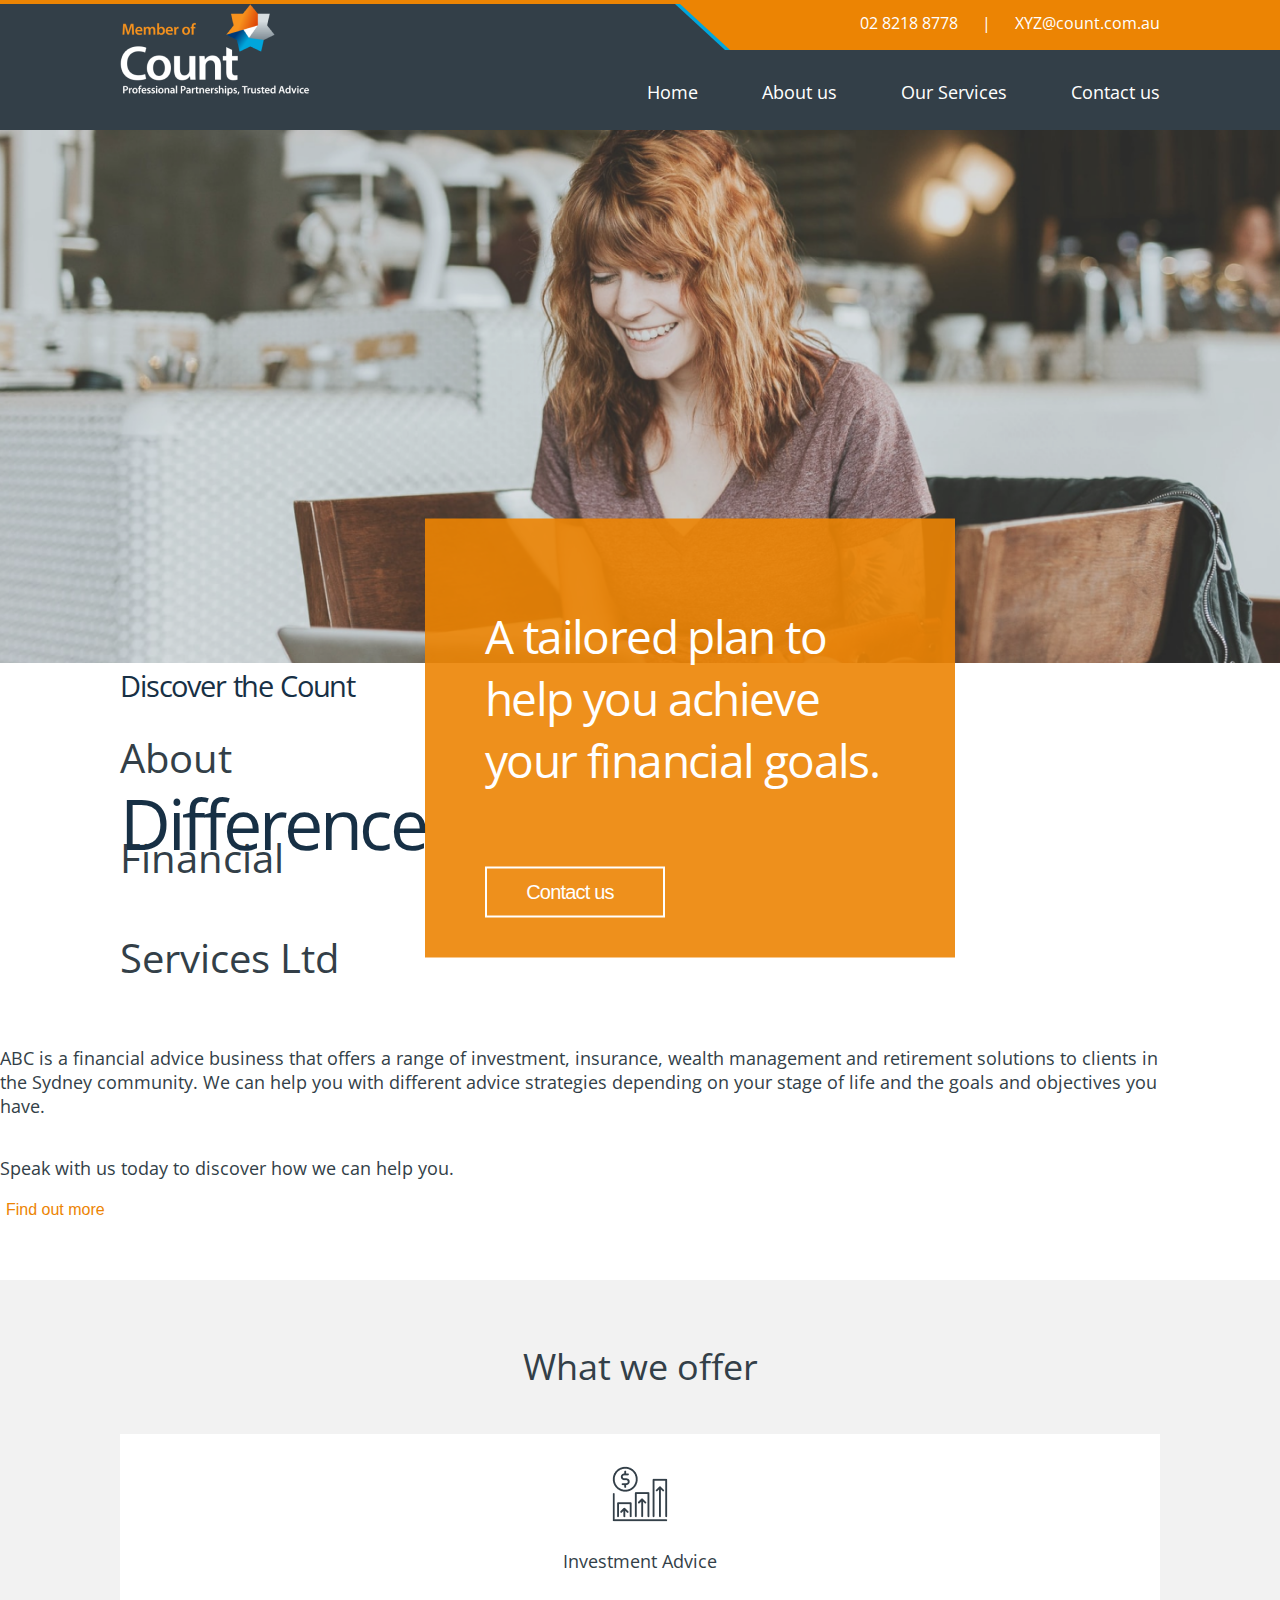
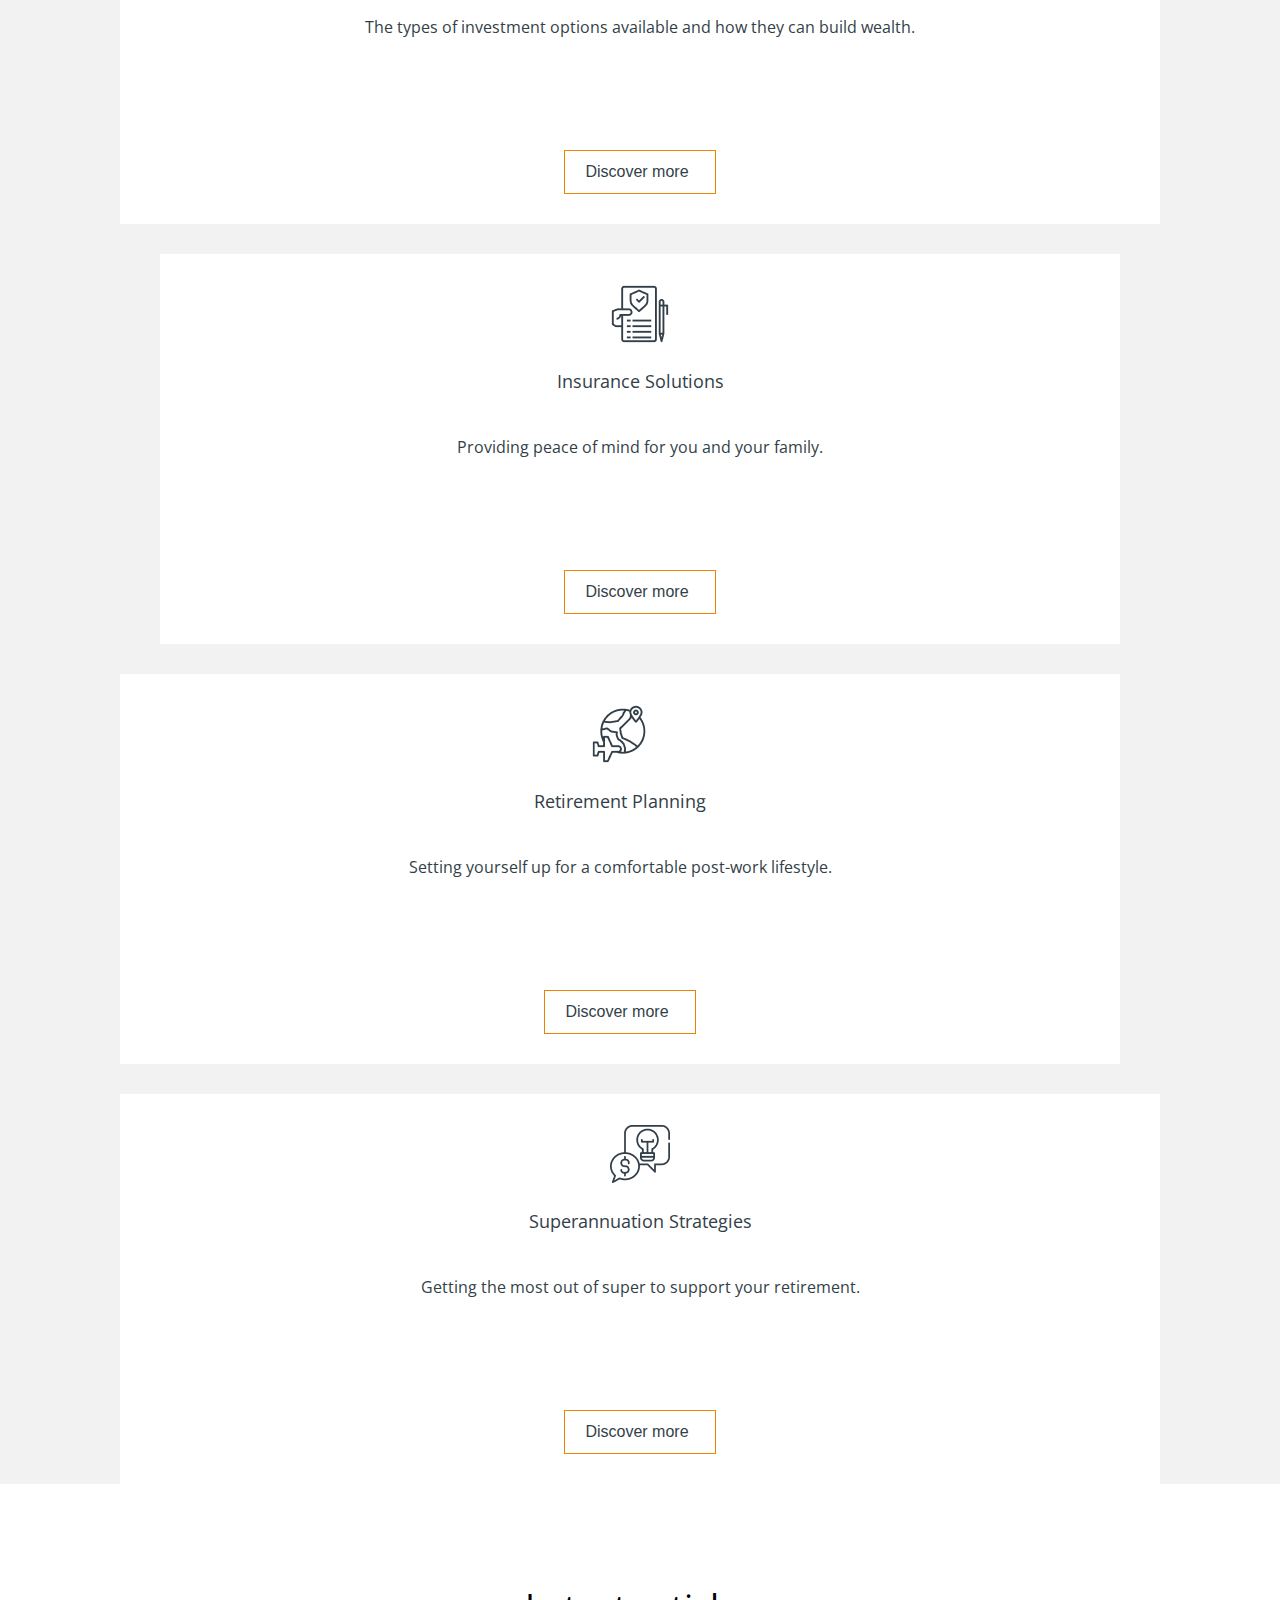
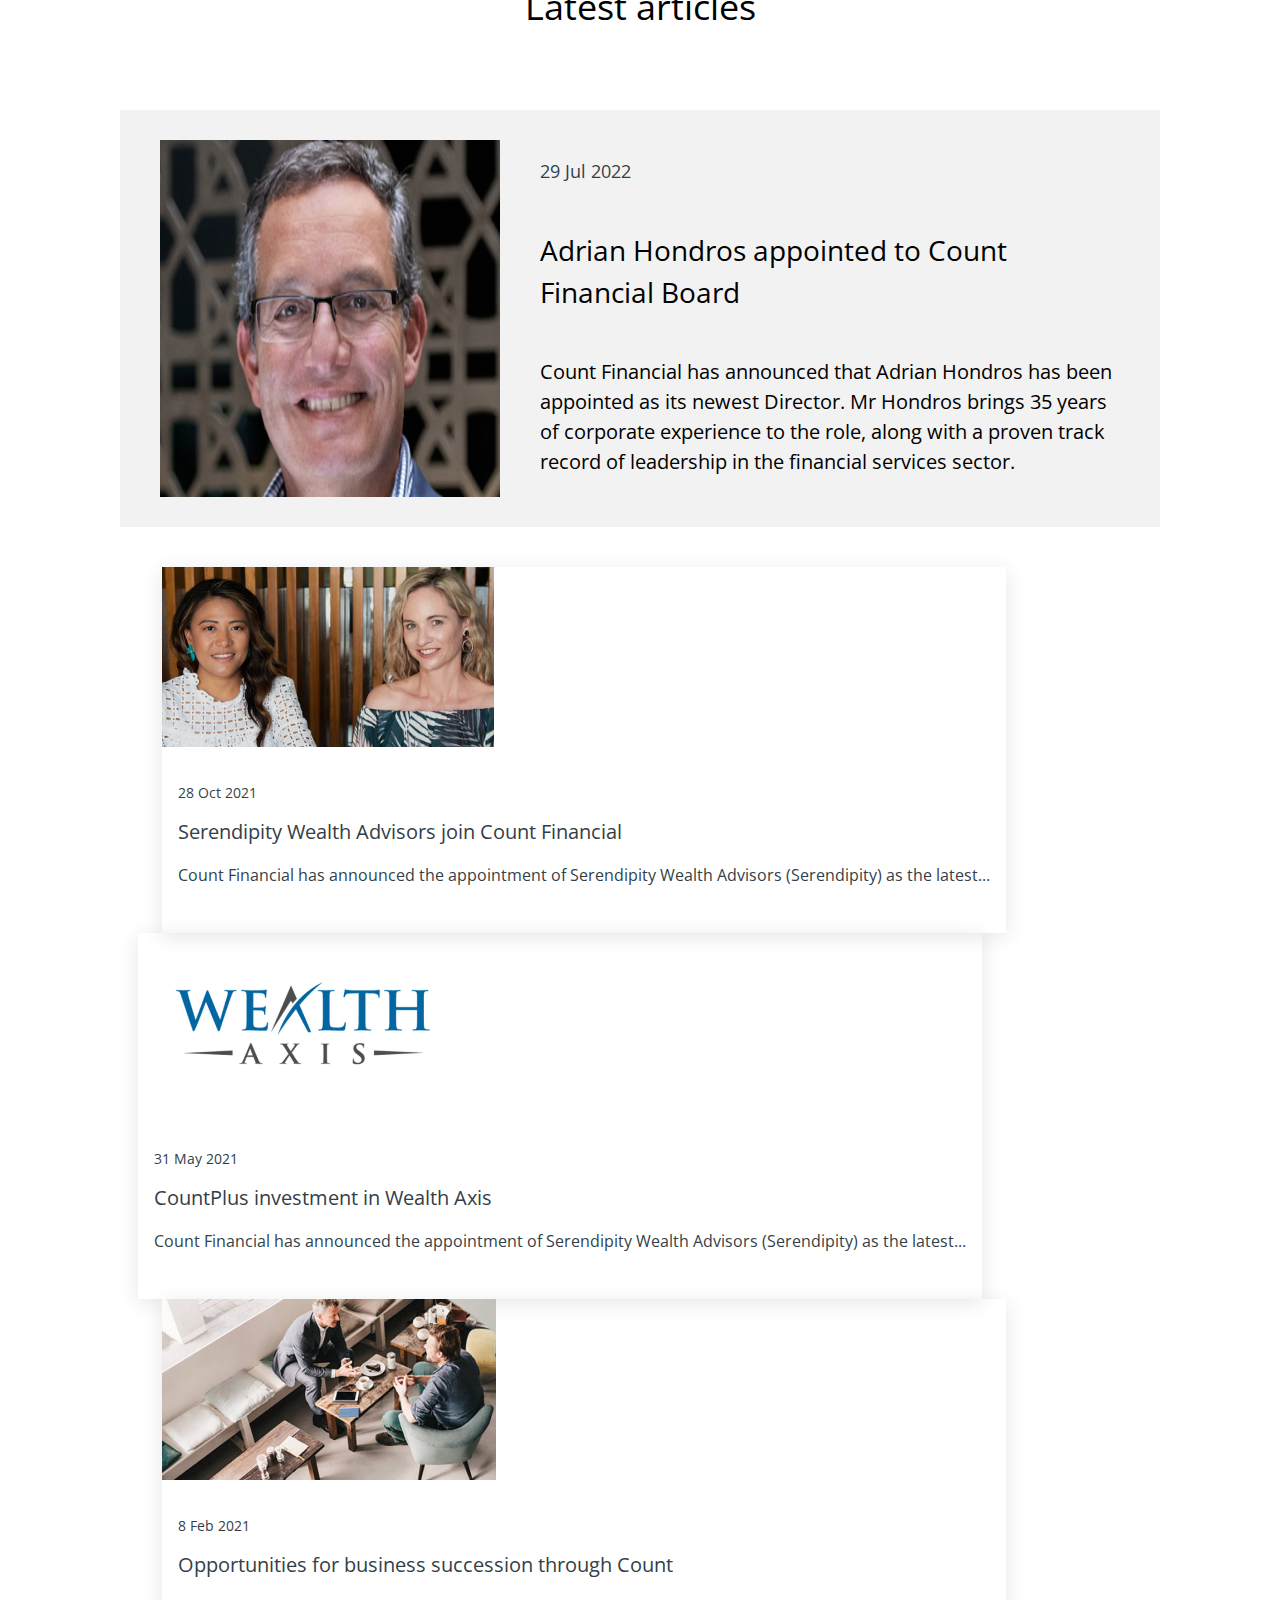
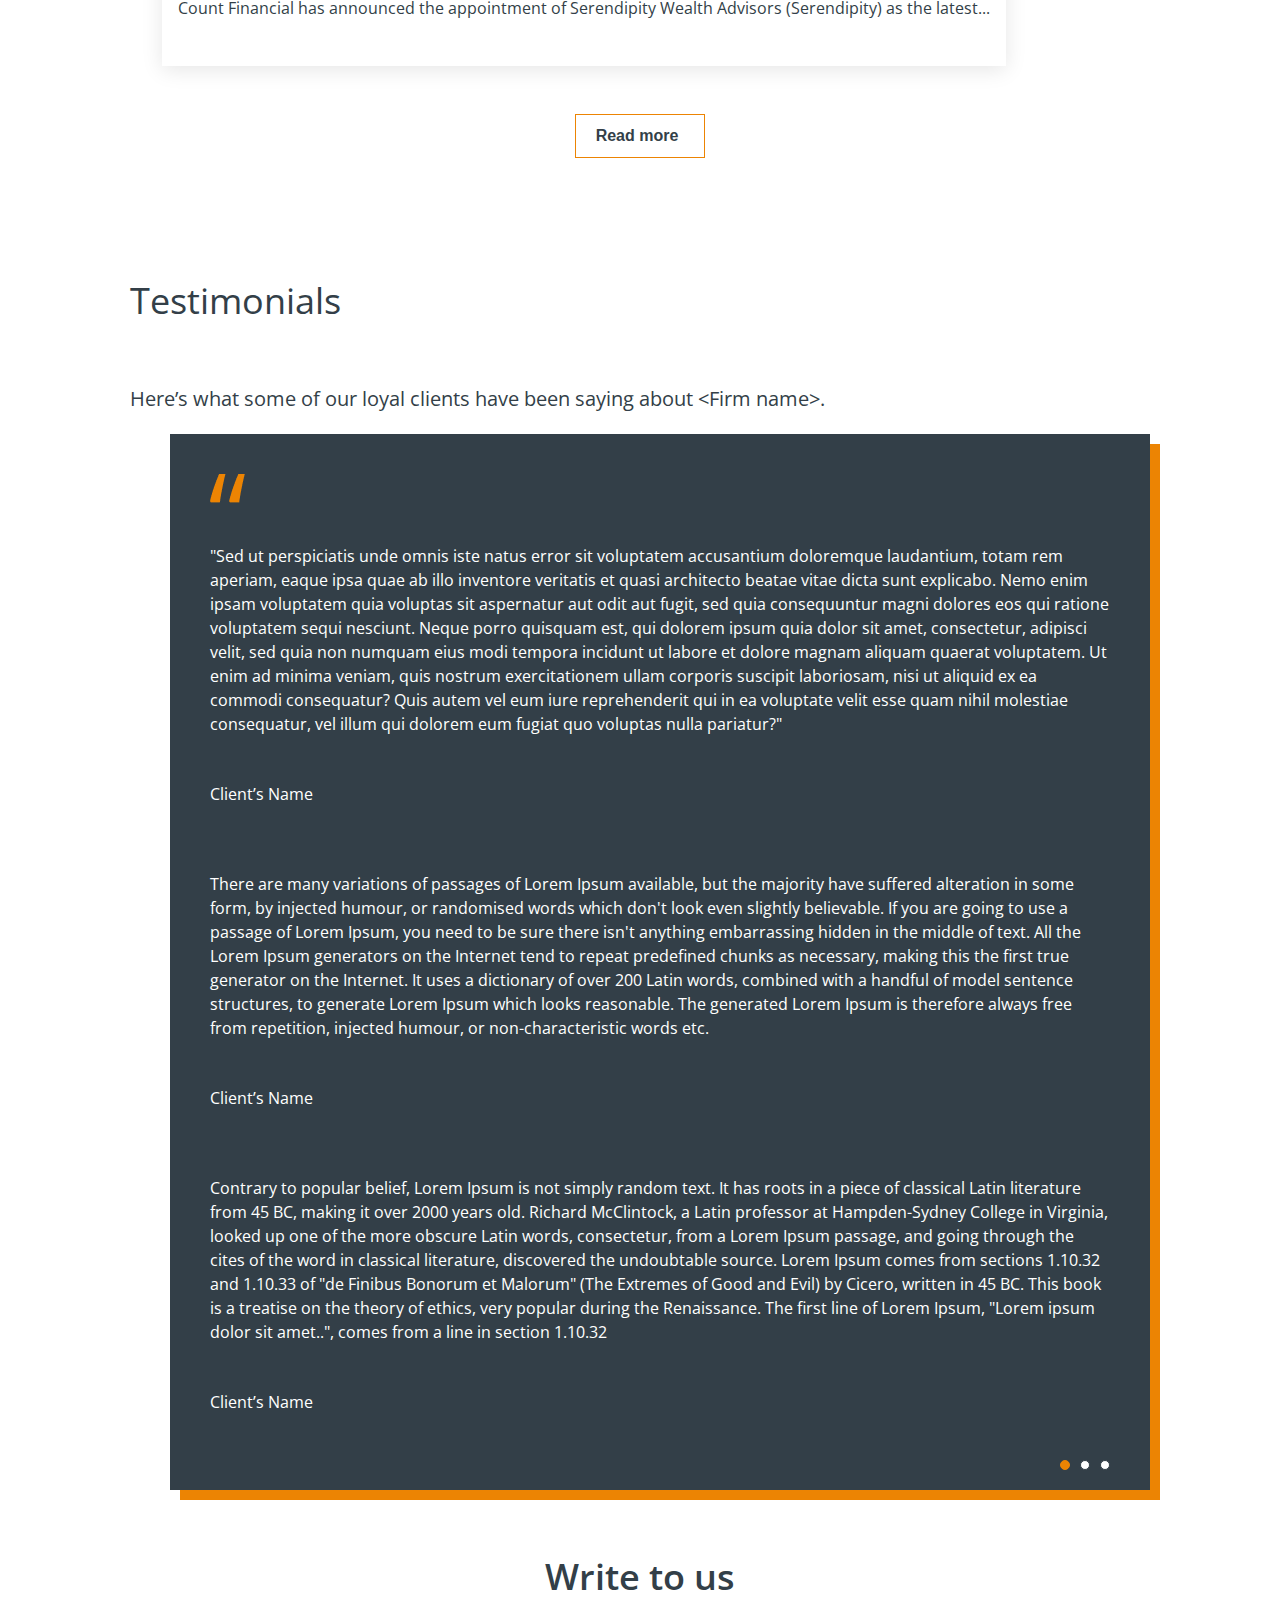
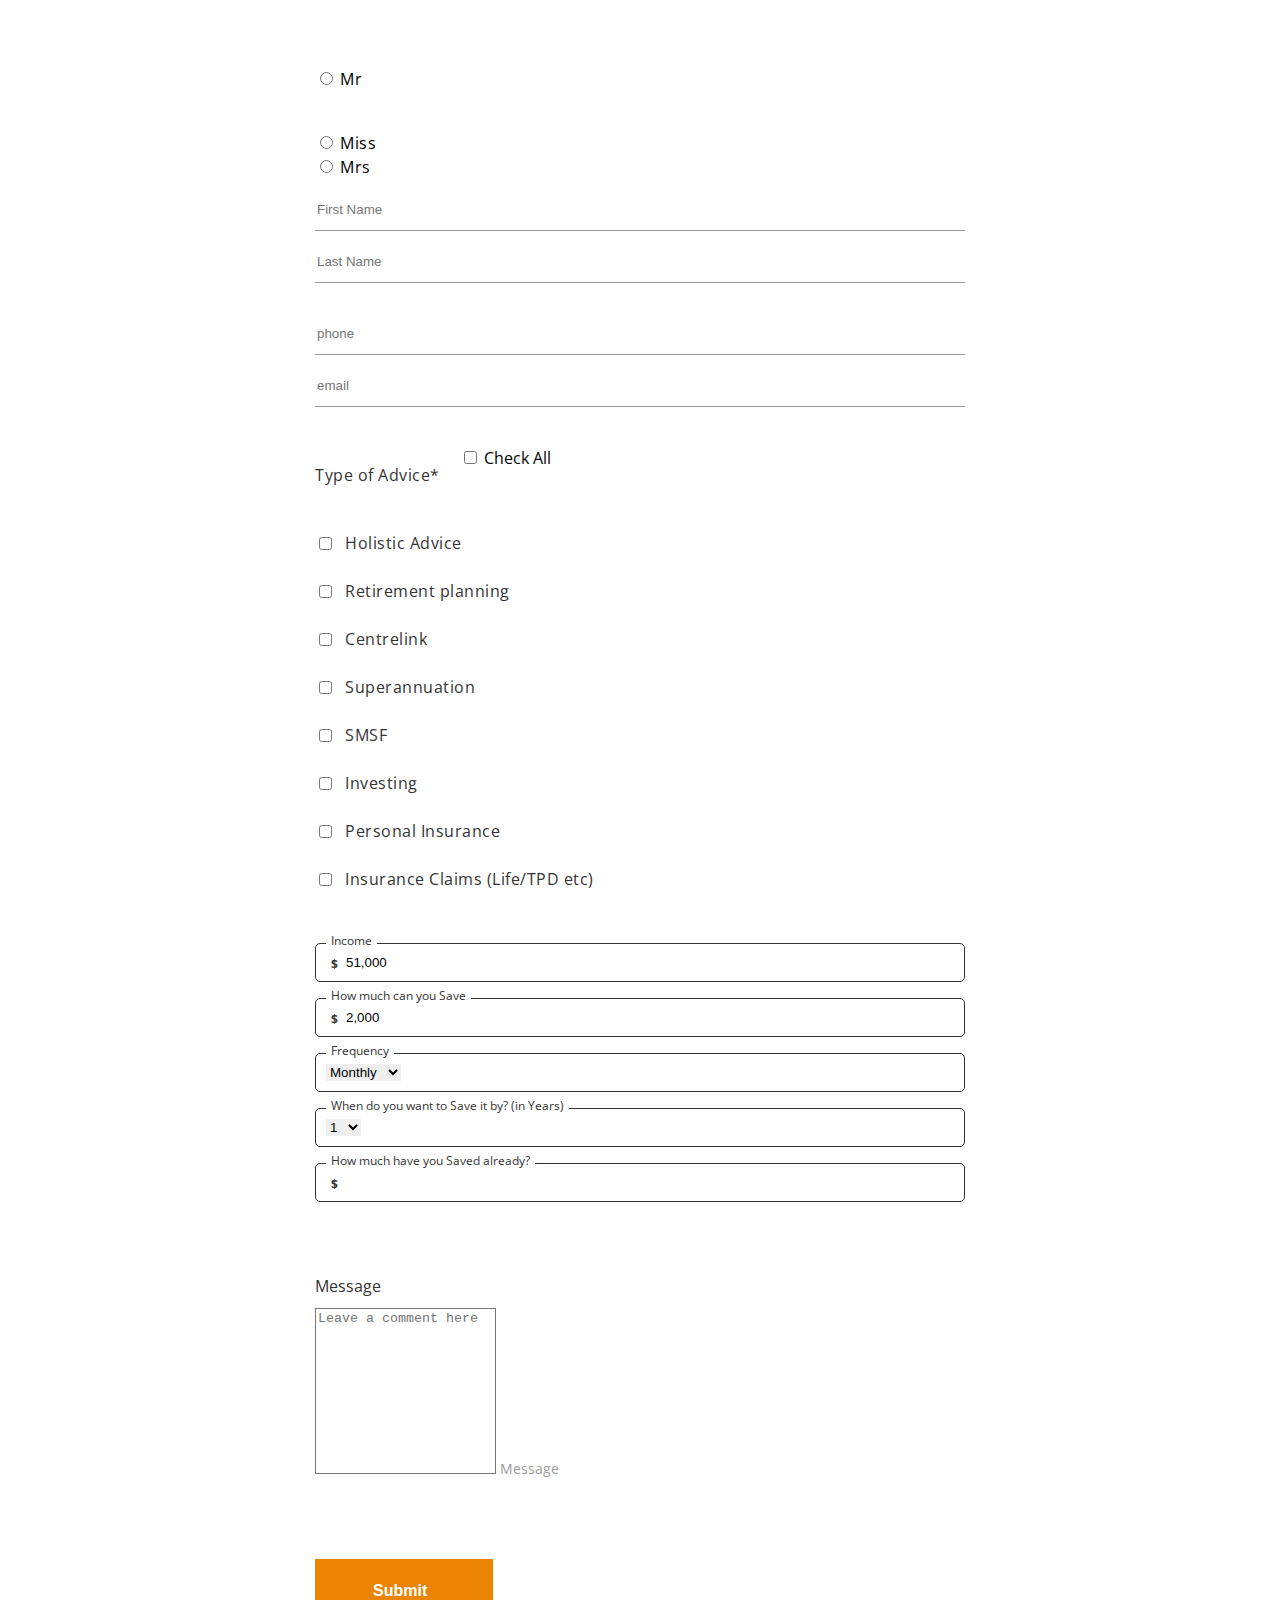
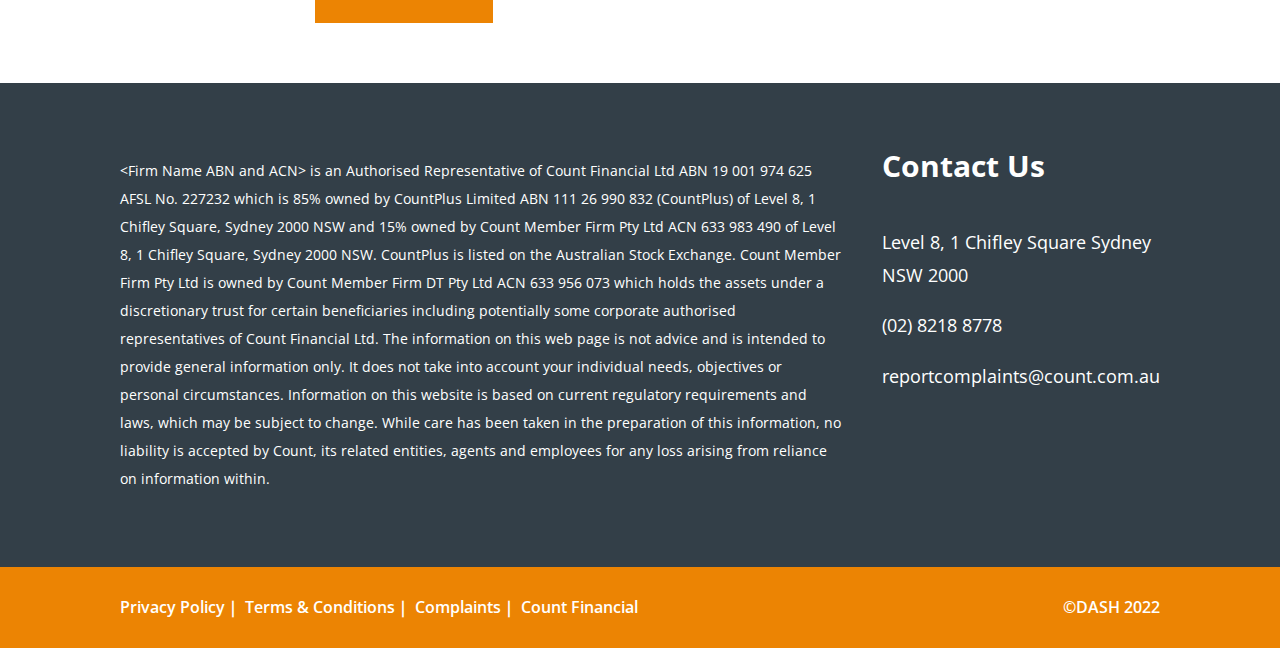
==== commit 4bee6f62: "@media 1440px done" ====
--- a/index.html
+++ b/index.html
@@ -3,7 +3,9 @@
   <head>
     <meta charset="UTF-8" />
     <meta name="viewport" content="width=device-width, initial-scale=1.0" />
+
     <link rel="stylesheet" href="styles.css" />
+
     <!-- Bootstrap -->
     <link
       href="https://cdn.jsdelivr.net/npm/bootstrap@5.3.2/dist/css/bootstrap.min.css"
@@ -11,6 +13,7 @@
       integrity="sha384-T3c6CoIi6uLrA9TneNEoa7RxnatzjcDSCmG1MXxSR1GAsXEV/Dwwykc2MPK8M2HN"
       crossorigin="anonymous"
     />
+
     <!-- Font Awesome -->
     <link
       rel="stylesheet"
@@ -19,6 +22,7 @@
       crossorigin="anonymous"
       referrerpolicy="no-referrer"
     />
+
     <!-- Google Font -->
     <link rel="preconnect" href="https://fonts.googleapis.com" />
     <link rel="preconnect" href="https://fonts.gstatic.com" crossorigin />
@@ -26,6 +30,7 @@
       href="https://fonts.googleapis.com/css2?family=Open+Sans:wght@300&display=swap"
       rel="stylesheet"
     />
+
     <!-- i am not robot -->
     <script src="https://www.google.com/recaptcha/api.js"></script>
 
@@ -66,25 +71,23 @@
     <main>
       <div class="container-fluid p-0">
         <!-- page01 -->
-        <div class="row">
+        <div class="row g-0">
+          <div style="position: relative;">
           <img
             src="image/inedx-bg.png"
-            class="p-0 img-fluid position-relative"
+            class="p-0 img-fluid"
             alt=""
+            style="width: 100%;"
           />
+          </div>
+
           <div
-            class="col-6 p-0 position-absolute"
-            style="left: 120px; top: 50%"
+            class="content_wrapper" style="padding: 0 80px 0 120px;"
           >
             <div class="card_left">
               <p class="subtitle fw-semibold m-0">Discover the Count</p>
               <p class="title fw-semibold m-0">Difference</p>
             </div>
-          </div>
-          <div
-            class="col-6 p-0 position-absolute"
-            style="right: 120px; top: 20%"
-          >
             <div class="card_right">
               <p class="box_p fw-semibold">
                 A tailored plan to help you achieve your financial goals.
@@ -99,6 +102,7 @@
             </div>
           </div>
         </div>
+
         <!-- page02 -->
         <div class="row" style="margin: 60px 0">
           <div class="col-2 p-0" style="margin-left: 120px">
@@ -134,6 +138,7 @@
             </button>
           </div>
         </div>
+
         <!-- page03 -->
         <div class="container-fluid p-0" style="background-color: #f2f2f2">
           <p class="title_page03 fw-bold">What we offer</p>
@@ -214,6 +219,7 @@
             </div>
           </div>
         </div>
+
         <!-- page04 -->
         <div class="container-fluid p-0">
           <div>
@@ -368,6 +374,7 @@
             </div>
           </div>
         </div>
+
         <!-- page05 -->
         <div class="row g-0" style="padding: 0px 120px 0 130px">
           <div class="col-3">
@@ -379,116 +386,105 @@
               </p>
             </div>
           </div>
-          
+
           <div class="col">
-            <div id="carousel" class="carousel slide
-            " data-bs-ride="carousel" >
-              <div class="carousel-inner">
-                <div class="carousel-item active">
-                  <div class="box_page05">
-                    <img src="image/“.png" alt="" />
-                    <p class="box_page05_p m-0" style="padding-top: 20px">
-                      Contrary to popular belief, Lorem Ipsum is not simply random
-                      text. It has roots in a piece of classical Latin literature
-                      from 45 BC, making it over 2000 years old. Richard McClintock,
-                      a Latin professor at Hampden-Sydney College in Virginia,
-                      looked up one of the more obscure Latin words, consectetur,
-                      from a Lorem Ipsum passage, and going through the cites of the
-                      word in classical literature, discovered the undoubtable
-                      source. Lorem Ipsum comes from sections 1.10.32 and 1.10.33 of
-                      "de Finibus Bonorum et Malorum" (The Extremes of Good and
-                      Evil) by Cicero, written in 45 BC. This book is a treatise on
-                      the theory of ethics, very popular during the Renaissance. The
-                      first line of Lorem Ipsum, "Lorem ipsum dolor sit amet..",
-                      comes from a line in section 1.10.32
-                    </p>
-                    <p
-                      class="box_page05_p fw-semibold fst-italic m-0"
-                      style="padding: 30px 0"
-                    >
-                      Client’s Name
-                    </p>
-                    <div class="circle_box">
-                      <div class="circle_orange"></div>
-                      <div class="circle" style="margin: 0 10px"></div>
-                      <div class="circle"></div>
+            <div class="box_page05">
+              <img src="image/“.png" alt="" />
+              <div id="carousel" class="carousel slide" data-bs-ride="carousel">
+                <div class="carousel-inner">
+                  <div class="carousel-item active">
+                    <div>
+                      <p class="box_page05_p m-0" style="padding-top: 20px">
+                        "Sed ut perspiciatis unde omnis iste natus error sit
+                        voluptatem accusantium doloremque laudantium, totam rem
+                        aperiam, eaque ipsa quae ab illo inventore veritatis et
+                        quasi architecto beatae vitae dicta sunt explicabo. Nemo
+                        enim ipsam voluptatem quia voluptas sit aspernatur aut
+                        odit aut fugit, sed quia consequuntur magni dolores eos
+                        qui ratione voluptatem sequi nesciunt. Neque porro
+                        quisquam est, qui dolorem ipsum quia dolor sit amet,
+                        consectetur, adipisci velit, sed quia non numquam eius
+                        modi tempora incidunt ut labore et dolore magnam aliquam
+                        quaerat voluptatem. Ut enim ad minima veniam, quis
+                        nostrum exercitationem ullam corporis suscipit
+                        laboriosam, nisi ut aliquid ex ea commodi consequatur?
+                        Quis autem vel eum iure reprehenderit qui in ea
+                        voluptate velit esse quam nihil molestiae consequatur,
+                        vel illum qui dolorem eum fugiat quo voluptas nulla
+                        pariatur?"
+                      </p>
+                      <p
+                        class="box_page05_p fw-semibold fst-italic m-0"
+                        style="padding: 30px 0"
+                      >
+                        Client’s Name
+                      </p>
+                    </div>
+                  </div>
+                  <div class="carousel-item">
+                    <div>
+                      <p class="box_page05_p m-0" style="padding-top: 20px">
+                        There are many variations of passages of Lorem Ipsum
+                        available, but the majority have suffered alteration in
+                        some form, by injected humour, or randomised words which
+                        don't look even slightly believable. If you are going to
+                        use a passage of Lorem Ipsum, you need to be sure there
+                        isn't anything embarrassing hidden in the middle of
+                        text. All the Lorem Ipsum generators on the Internet
+                        tend to repeat predefined chunks as necessary, making
+                        this the first true generator on the Internet. It uses a
+                        dictionary of over 200 Latin words, combined with a
+                        handful of model sentence structures, to generate Lorem
+                        Ipsum which looks reasonable. The generated Lorem Ipsum
+                        is therefore always free from repetition, injected
+                        humour, or non-characteristic words etc.
+                      </p>
+                      <p
+                        class="box_page05_p fw-semibold fst-italic m-0"
+                        style="padding: 30px 0"
+                      >
+                        Client’s Name
+                      </p>
+                    </div>
+                  </div>
+                  <div class="carousel-item">
+                    <div>
+                      <p class="box_page05_p m-0" style="padding-top: 20px">
+                        Contrary to popular belief, Lorem Ipsum is not simply
+                        random text. It has roots in a piece of classical Latin
+                        literature from 45 BC, making it over 2000 years old.
+                        Richard McClintock, a Latin professor at Hampden-Sydney
+                        College in Virginia, looked up one of the more obscure
+                        Latin words, consectetur, from a Lorem Ipsum passage,
+                        and going through the cites of the word in classical
+                        literature, discovered the undoubtable source. Lorem
+                        Ipsum comes from sections 1.10.32 and 1.10.33 of "de
+                        Finibus Bonorum et Malorum" (The Extremes of Good and
+                        Evil) by Cicero, written in 45 BC. This book is a
+                        treatise on the theory of ethics, very popular during
+                        the Renaissance. The first line of Lorem Ipsum, "Lorem
+                        ipsum dolor sit amet..", comes from a line in section
+                        1.10.32
+                      </p>
+                      <p
+                        class="box_page05_p fw-semibold fst-italic m-0"
+                        style="padding: 30px 0"
+                      >
+                        Client’s Name
+                      </p>
                     </div>
                   </div>
                 </div>
-                <div class="carousel-item">
-                  <div class="box_page05">
-                    <img src="image/“.png" alt="" />
-                    <p class="box_page05_p m-0" style="padding-top: 20px">
-                      Contrary to popular belief, Lorem Ipsum is not simply random
-                      text. It has roots in a piece of classical Latin literature
-                      from 45 BC, making it over 2000 years old. Richard McClintock,
-                      a Latin professor at Hampden-Sydney College in Virginia,
-                      looked up one of the more obscure Latin words, consectetur,
-                      from a Lorem Ipsum passage, and going through the cites of the
-                      word in classical literature, discovered the undoubtable
-                      source. Lorem Ipsum comes from sections 1.10.32 and 1.10.33 of
-                      "de Finibus Bonorum et Malorum" (The Extremes of Good and
-                      Evil) by Cicero, written in 45 BC. This book is a treatise on
-                      the theory of ethics, very popular during the Renaissance. The
-                      first line of Lorem Ipsum, "Lorem ipsum dolor sit amet..",
-                      comes from a line in section 1.10.32
-                    </p>
-                    <p
-                      class="box_page05_p fw-semibold fst-italic m-0"
-                      style="padding: 30px 0"
-                    >
-                      Client’s Name
-                    </p>
-                    <div class="circle_box">
-                      <div class="circle"></div>
-                      <div class="circle_orange" style="margin: 0 10px"></div>
-                      <div class="circle"></div>
-                    </div>
-                  </div>
-                </div>
-                <div class="carousel-item">
-                  <div class="box_page05">
-                    <img src="image/“.png" alt="" />
-                    <p class="box_page05_p m-0" style="padding-top: 20px">
-                      Contrary to popular belief, Lorem Ipsum is not simply random
-                      text. It has roots in a piece of classical Latin literature
-                      from 45 BC, making it over 2000 years old. Richard McClintock,
-                      a Latin professor at Hampden-Sydney College in Virginia,
-                      looked up one of the more obscure Latin words, consectetur,
-                      from a Lorem Ipsum passage, and going through the cites of the
-                      word in classical literature, discovered the undoubtable
-                      source. Lorem Ipsum comes from sections 1.10.32 and 1.10.33 of
-                      "de Finibus Bonorum et Malorum" (The Extremes of Good and
-                      Evil) by Cicero, written in 45 BC. This book is a treatise on
-                      the theory of ethics, very popular during the Renaissance. The
-                      first line of Lorem Ipsum, "Lorem ipsum dolor sit amet..",
-                      comes from a line in section 1.10.32
-                    </p>
-                    <p
-                      class="box_page05_p fw-semibold fst-italic m-0"
-                      style="padding: 30px 0"
-                    >
-                      Client’s Name
-                    </p>
-                    <div class="circle_box">
-                      <div class="circle"></div>
-                      <div class="circle" style="margin: 0 10px"></div>
-                      <div class="circle_orange"></div>
-                    </div>
-                  </div>
-                </div>
-              </div>
-              <!-- <button class="carousel-control-prev" type="button" data-bs-target="#carouselExampleAutoplaying" data-bs-slide="prev">
-                <span class="carousel-control-prev-icon" aria-hidden="true"></span>
-                <span class="visually-hidden">Previous</span>
-              </button>
-              <button class="carousel-control-next" type="button" data-bs-target="#carouselExampleAutoplaying" data-bs-slide="next">
-                <span class="carousel-control-next-icon" aria-hidden="true"></span>
-                <span class="visually-hidden">Next</span>
-              </button> -->
+              </div>
+              <div class="circle_box">
+                <div class="circle"></div>
+                <div class="circle" style="margin: 0 10px"></div>
+                <div class="circle"></div>
+              </div>
             </div>
           </div>
         </div>
+
         <!-- form -->
         <div class="row g-0" style="padding: 0 315px">
           <form action="">
@@ -572,6 +568,7 @@
                   onfocus="this.placeholder=''"
                   onblur="this.placeholder='First Name'"
                   style="padding-bottom: 13px"
+                  required
                 />
               </div>
               <div class="col-6" style="display: flex; flex-direction: column">
@@ -586,6 +583,7 @@
                   onfocus="this.placeholder=''"
                   onblur="this.placeholder='Last Name'"
                   style="padding-bottom: 13px"
+                  required
                 />
               </div>
             </div>
@@ -600,6 +598,7 @@
                   onfocus="this.placeholder=''"
                   onblur="this.placeholder='Phone'"
                   style="padding-bottom: 13px"
+                  required
                 />
               </div>
               <div class="col-6" style="display: flex; flex-direction: column">
@@ -612,6 +611,7 @@
                   onfocus="this.placeholder=''"
                   onblur="this.placeholder='email'"
                   style="padding-bottom: 13px"
+                  required
                 />
               </div>
             </div>
@@ -836,111 +836,6 @@
         </div>
       </div>
     </main>
-    <!-- <div id="carouselExampleAutoplaying" class="carousel slide" data-bs-ride="carousel">
-      <div class="carousel-inner">
-        <div class="carousel-item active">
-          <div class="box_page05">
-            <img src="image/“.png" alt="" />
-            <p class="box_page05_p m-0" style="padding-top: 20px">
-              Contrary to popular belief, Lorem Ipsum is not simply random
-              text. It has roots in a piece of classical Latin literature
-              from 45 BC, making it over 2000 years old. Richard McClintock,
-              a Latin professor at Hampden-Sydney College in Virginia,
-              looked up one of the more obscure Latin words, consectetur,
-              from a Lorem Ipsum passage, and going through the cites of the
-              word in classical literature, discovered the undoubtable
-              source. Lorem Ipsum comes from sections 1.10.32 and 1.10.33 of
-              "de Finibus Bonorum et Malorum" (The Extremes of Good and
-              Evil) by Cicero, written in 45 BC. This book is a treatise on
-              the theory of ethics, very popular during the Renaissance. The
-              first line of Lorem Ipsum, "Lorem ipsum dolor sit amet..",
-              comes from a line in section 1.10.32
-            </p>
-            <p
-              class="box_page05_p fw-semibold fst-italic m-0"
-              style="padding: 30px 0"
-            >
-              Client’s Name
-            </p>
-            <div class="circle_box">
-              <div class="circle_orange"></div>
-              <div class="circle" style="margin: 0 10px"></div>
-              <div class="circle"></div>
-            </div>
-          </div>
-        </div>
-        <div class="carousel-item">
-          <div class="box_page05">
-            <img src="image/“.png" alt="" />
-            <p class="box_page05_p m-0" style="padding-top: 20px">
-              Contrary to popular belief, Lorem Ipsum is not simply random
-              text. It has roots in a piece of classical Latin literature
-              from 45 BC, making it over 2000 years old. Richard McClintock,
-              a Latin professor at Hampden-Sydney College in Virginia,
-              looked up one of the more obscure Latin words, consectetur,
-              from a Lorem Ipsum passage, and going through the cites of the
-              word in classical literature, discovered the undoubtable
-              source. Lorem Ipsum comes from sections 1.10.32 and 1.10.33 of
-              "de Finibus Bonorum et Malorum" (The Extremes of Good and
-              Evil) by Cicero, written in 45 BC. This book is a treatise on
-              the theory of ethics, very popular during the Renaissance. The
-              first line of Lorem Ipsum, "Lorem ipsum dolor sit amet..",
-              comes from a line in section 1.10.32
-            </p>
-            <p
-              class="box_page05_p fw-semibold fst-italic m-0"
-              style="padding: 30px 0"
-            >
-              Client’s Name
-            </p>
-            <div class="circle_box">
-              <div class="circle"></div>
-              <div class="circle_orange" style="margin: 0 10px"></div>
-              <div class="circle"></div>
-            </div>
-          </div>
-        </div>
-        <div class="carousel-item">
-          <div class="box_page05">
-            <img src="image/“.png" alt="" />
-            <p class="box_page05_p m-0" style="padding-top: 20px">
-              Contrary to popular belief, Lorem Ipsum is not simply random
-              text. It has roots in a piece of classical Latin literature
-              from 45 BC, making it over 2000 years old. Richard McClintock,
-              a Latin professor at Hampden-Sydney College in Virginia,
-              looked up one of the more obscure Latin words, consectetur,
-              from a Lorem Ipsum passage, and going through the cites of the
-              word in classical literature, discovered the undoubtable
-              source. Lorem Ipsum comes from sections 1.10.32 and 1.10.33 of
-              "de Finibus Bonorum et Malorum" (The Extremes of Good and
-              Evil) by Cicero, written in 45 BC. This book is a treatise on
-              the theory of ethics, very popular during the Renaissance. The
-              first line of Lorem Ipsum, "Lorem ipsum dolor sit amet..",
-              comes from a line in section 1.10.32
-            </p>
-            <p
-              class="box_page05_p fw-semibold fst-italic m-0"
-              style="padding: 30px 0"
-            >
-              Client’s Name
-            </p>
-            <div class="circle_box">
-              <div class="circle_orange"></div>
-              <div class="circle" style="margin: 0 10px"></div>
-              <div class="circle"></div>
-            </div>
-          </div>
-        </div>
-      </div>
-      <button class="carousel-control-prev" type="button" data-bs-target="#carouselExampleAutoplaying" data-bs-slide="prev">
-        <span class="carousel-control-prev-icon" aria-hidden="true"></span>
-        <span class="visually-hidden">Previous</span>
-      </button>
-      <button class="carousel-control-next" type="button" data-bs-target="#carouselExampleAutoplaying" data-bs-slide="next">
-        <span class="carousel-control-next-icon" aria-hidden="true"></span>
-        <span class="visually-hidden">Next</span>
-      </button>
-    </div> -->
 
     <!-- footer -->
     <footer>
@@ -1038,6 +933,7 @@
           $(this).find(".btn_page03 i").css("color", "#ec8403");
         }
       );
+
       // page04 card
       $(".card_link").hover(
         // mouse over
@@ -1058,6 +954,18 @@
         }
       );
 
+      // carousel
+      $(".circle").eq(0).addClass("circle_orange");
+
+      $("#carousel").on("slide.bs.carousel", function (event) {
+        // target circle and carousel
+        const currentIndex = $(event.relatedTarget).index();
+
+        $(".circle_orange").removeClass("circle_orange");
+
+        $(".circle").eq(currentIndex).addClass("circle_orange");
+      });
+
       // form labelHidden borderColor
       $("#firstName, #lastName, #phone, #email").focus(function () {
         $(this).css({
--- a/styles.css
+++ b/styles.css
@@ -90,10 +90,19 @@
 /* Main */
 
 /* Page01 */
+.content_wrapper {
+    display: flex;
+    justify-content: space-between;
+    align-items: center;
+    position: absolute;
+    top: 82%;
+  transform: translateY(-50%);
+}
 .card_left {
     border: none;
     background-color: rgba(0, 0, 0, 0);
     border-radius: 0;
+    padding-top: 100px;
 }
 
 .subtitle {
@@ -107,6 +116,8 @@
     color: #173045;
     letter-spacing: -3.5px;
 }
+
+
 
 .card_right {
     width: 410px;
@@ -114,12 +125,13 @@
     background-color: rgba(236, 132, 3, 0.9);
     border-radius: 0;
     padding: 40px 60px;
+
 }
 
 .box_p {
     font-size: 46px;
     color: white;
-    line-height: -1.61px;
+    letter-spacing: -1.61px;
 }
 
 .btn_contact {
@@ -261,7 +273,6 @@
 
 }
 
-
 .card_page04_title {
     font-size: 20px;
     line-height: 150%;
@@ -349,12 +360,12 @@
     font-size: 16px;
     line-height: 150%;
     color: white;
+    height: 100%;
 }
 
 .circle_box {
     display: flex;
     justify-content: end;
-
 }
 
 .circle {
@@ -370,6 +381,7 @@
     width: 10PX;
     height: 10PX;
     background-color: #ec8403;
+    border: 1px solid #ec8403;
     box-sizing: border-box;
     border-radius: 50%;
 }
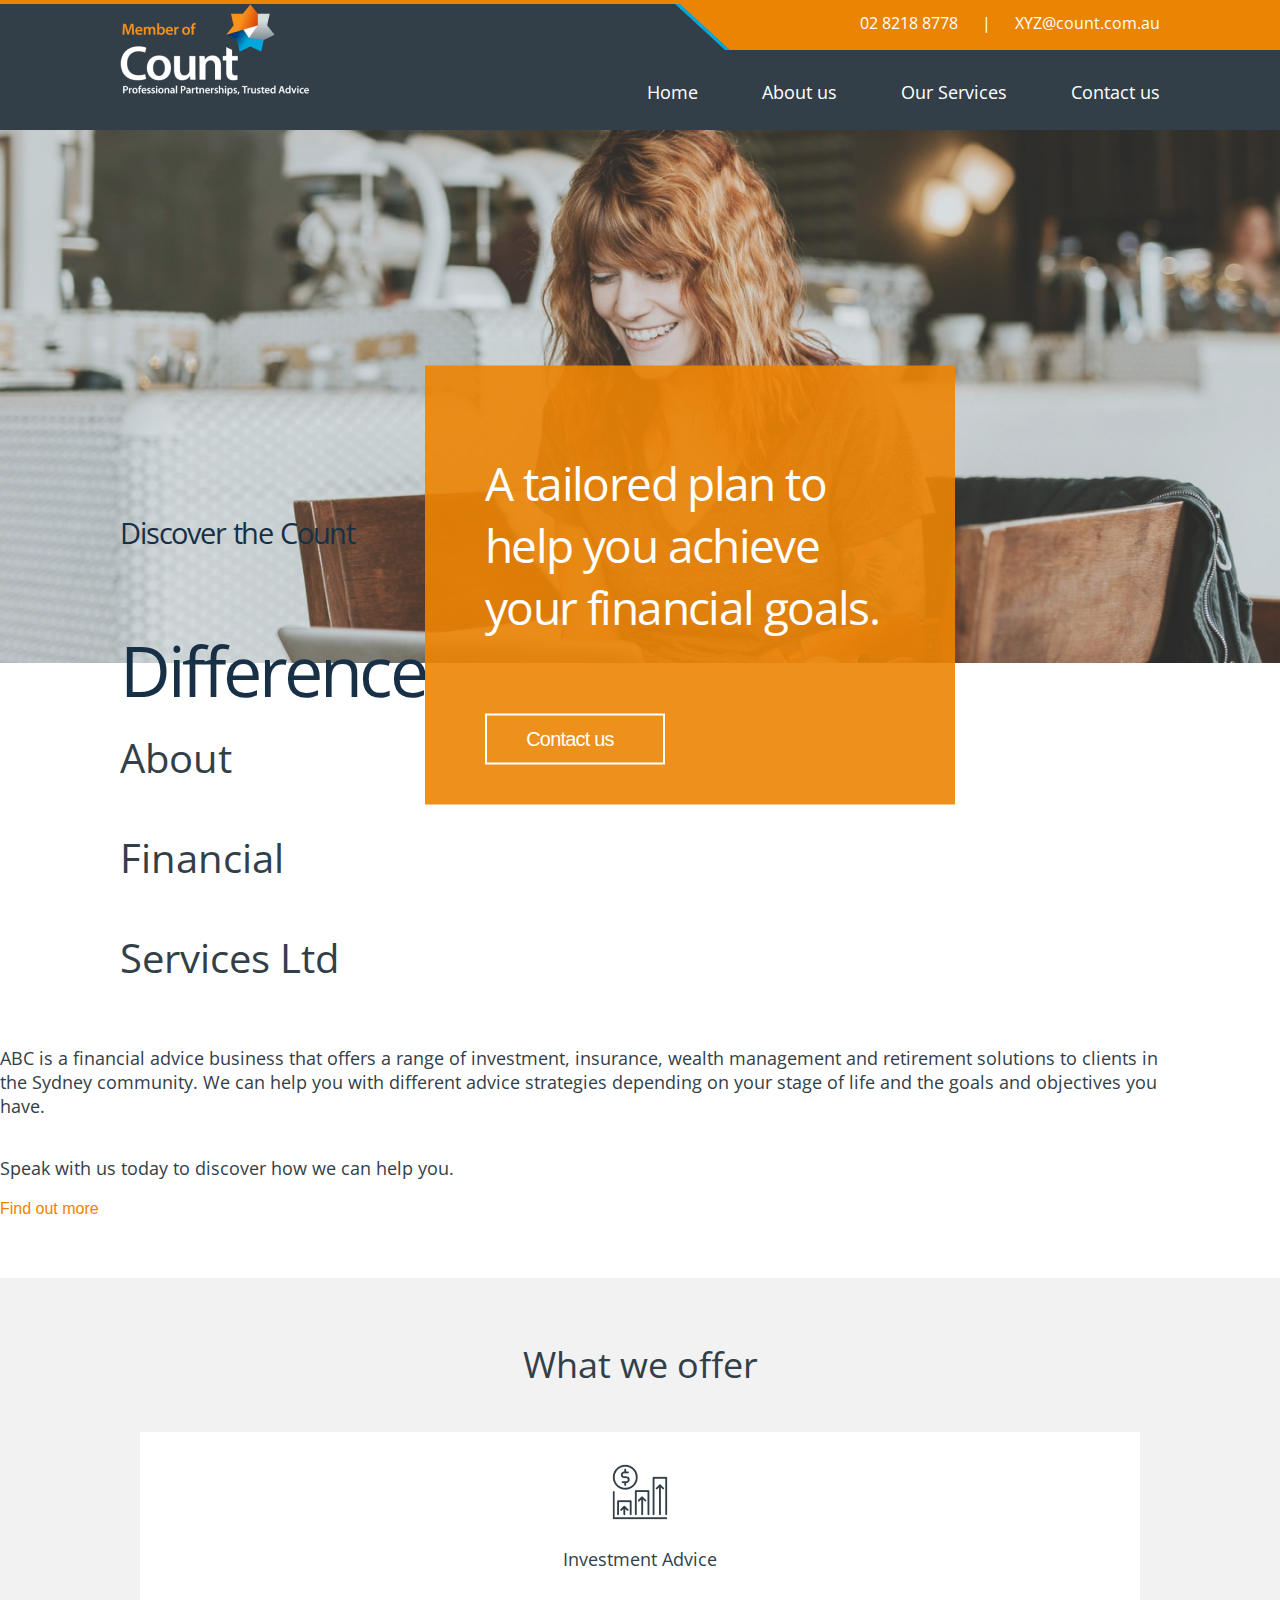
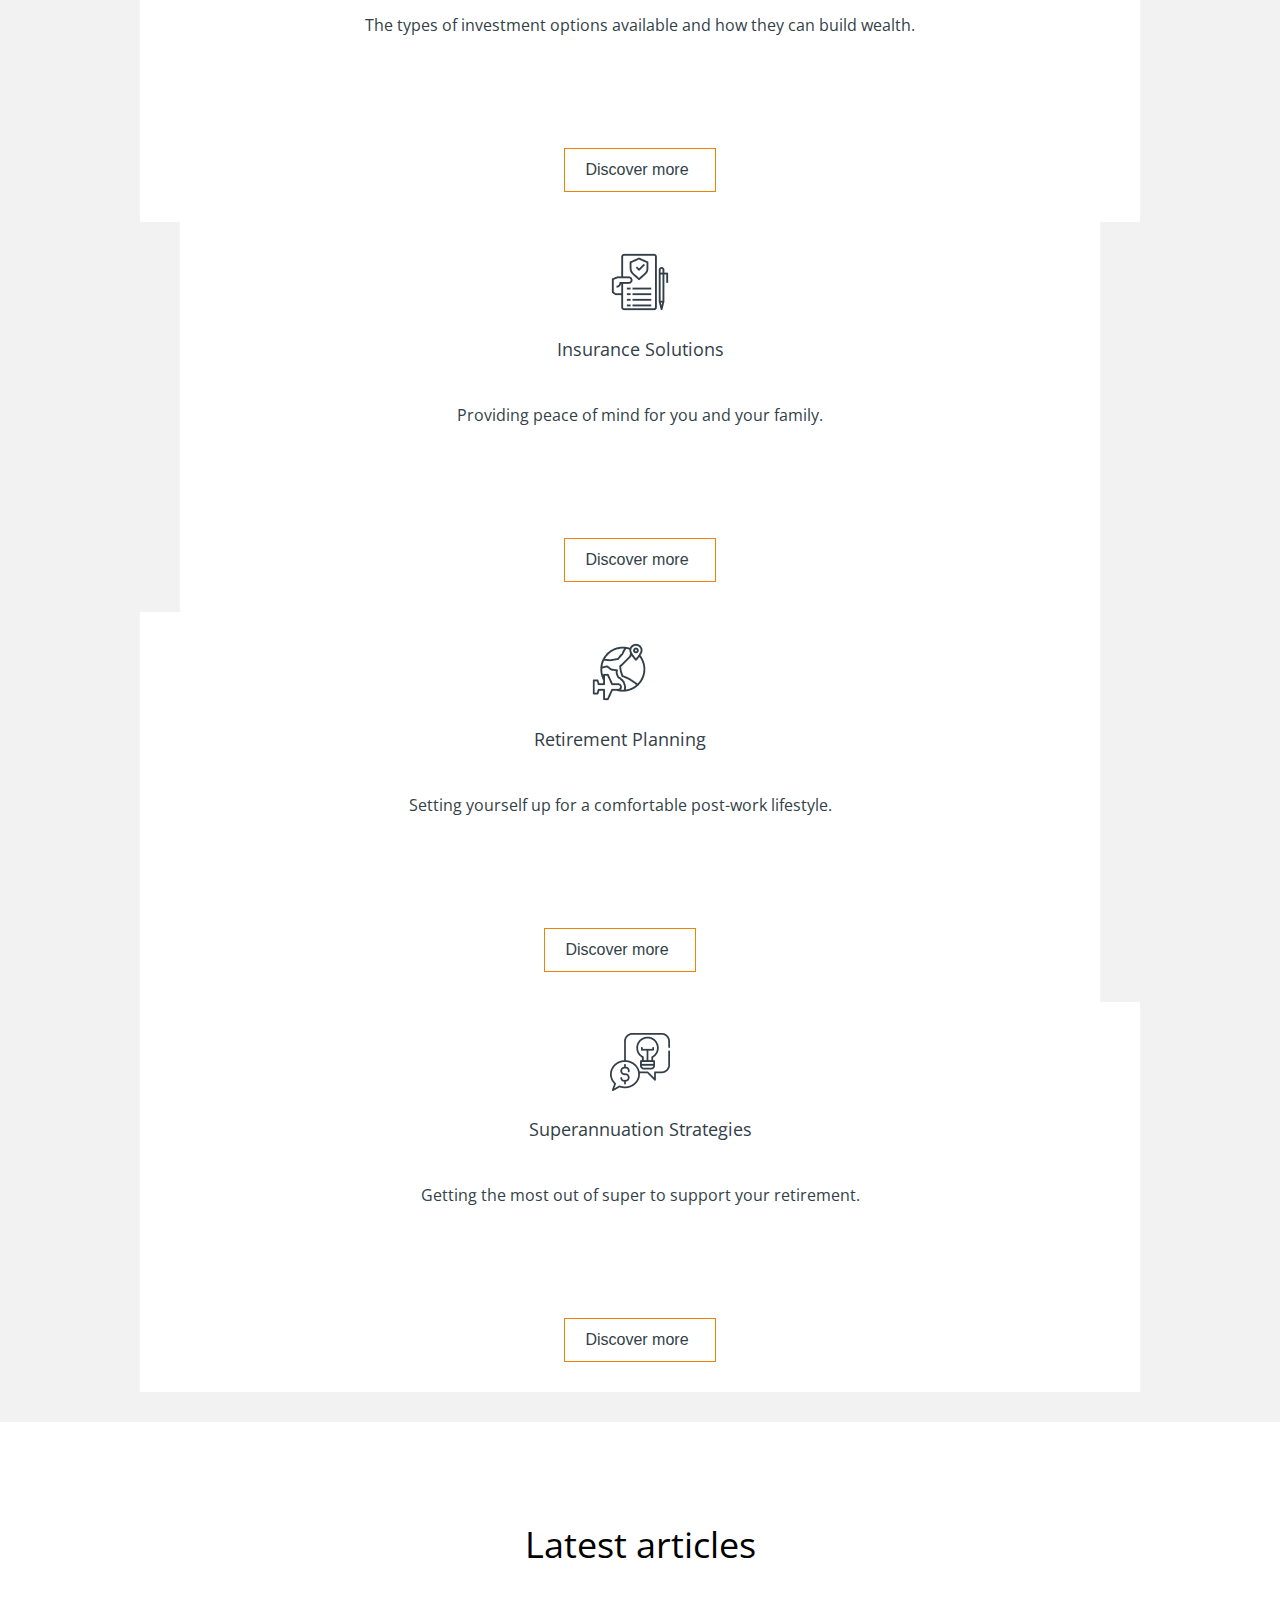
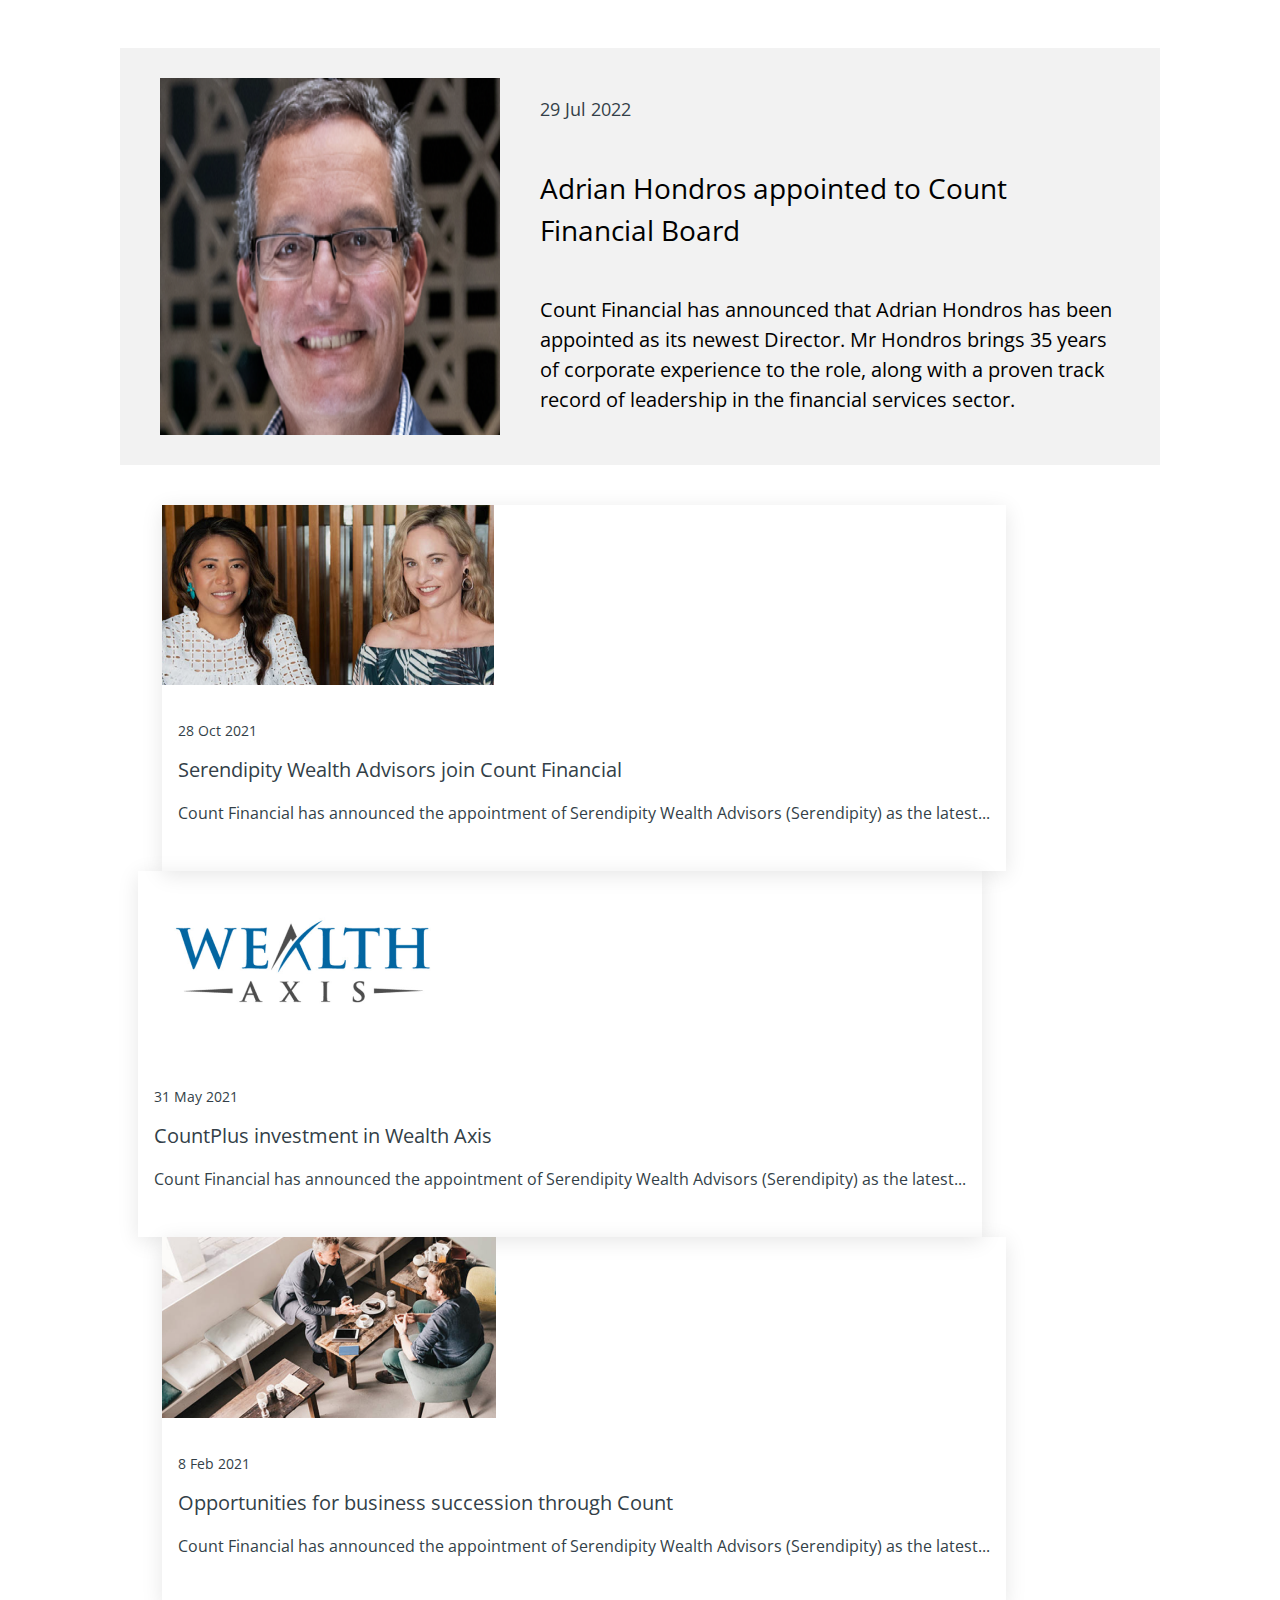
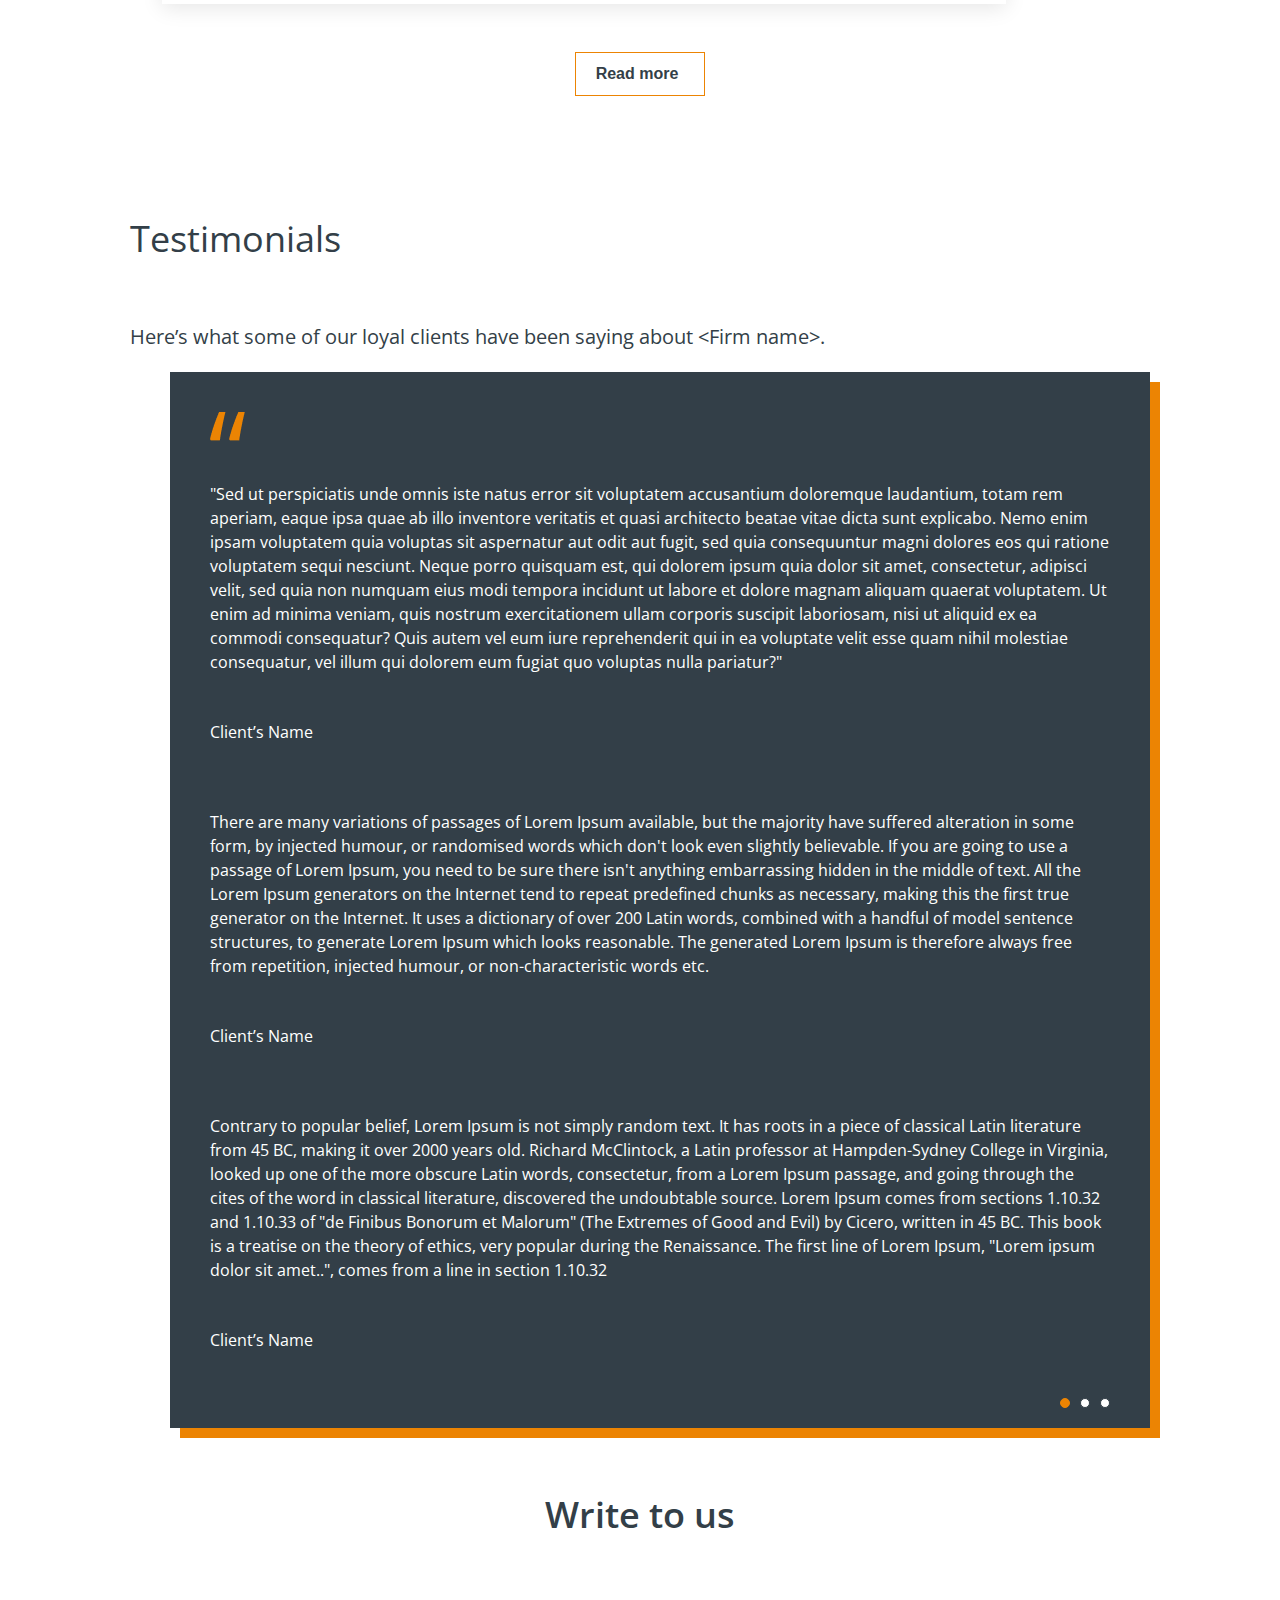
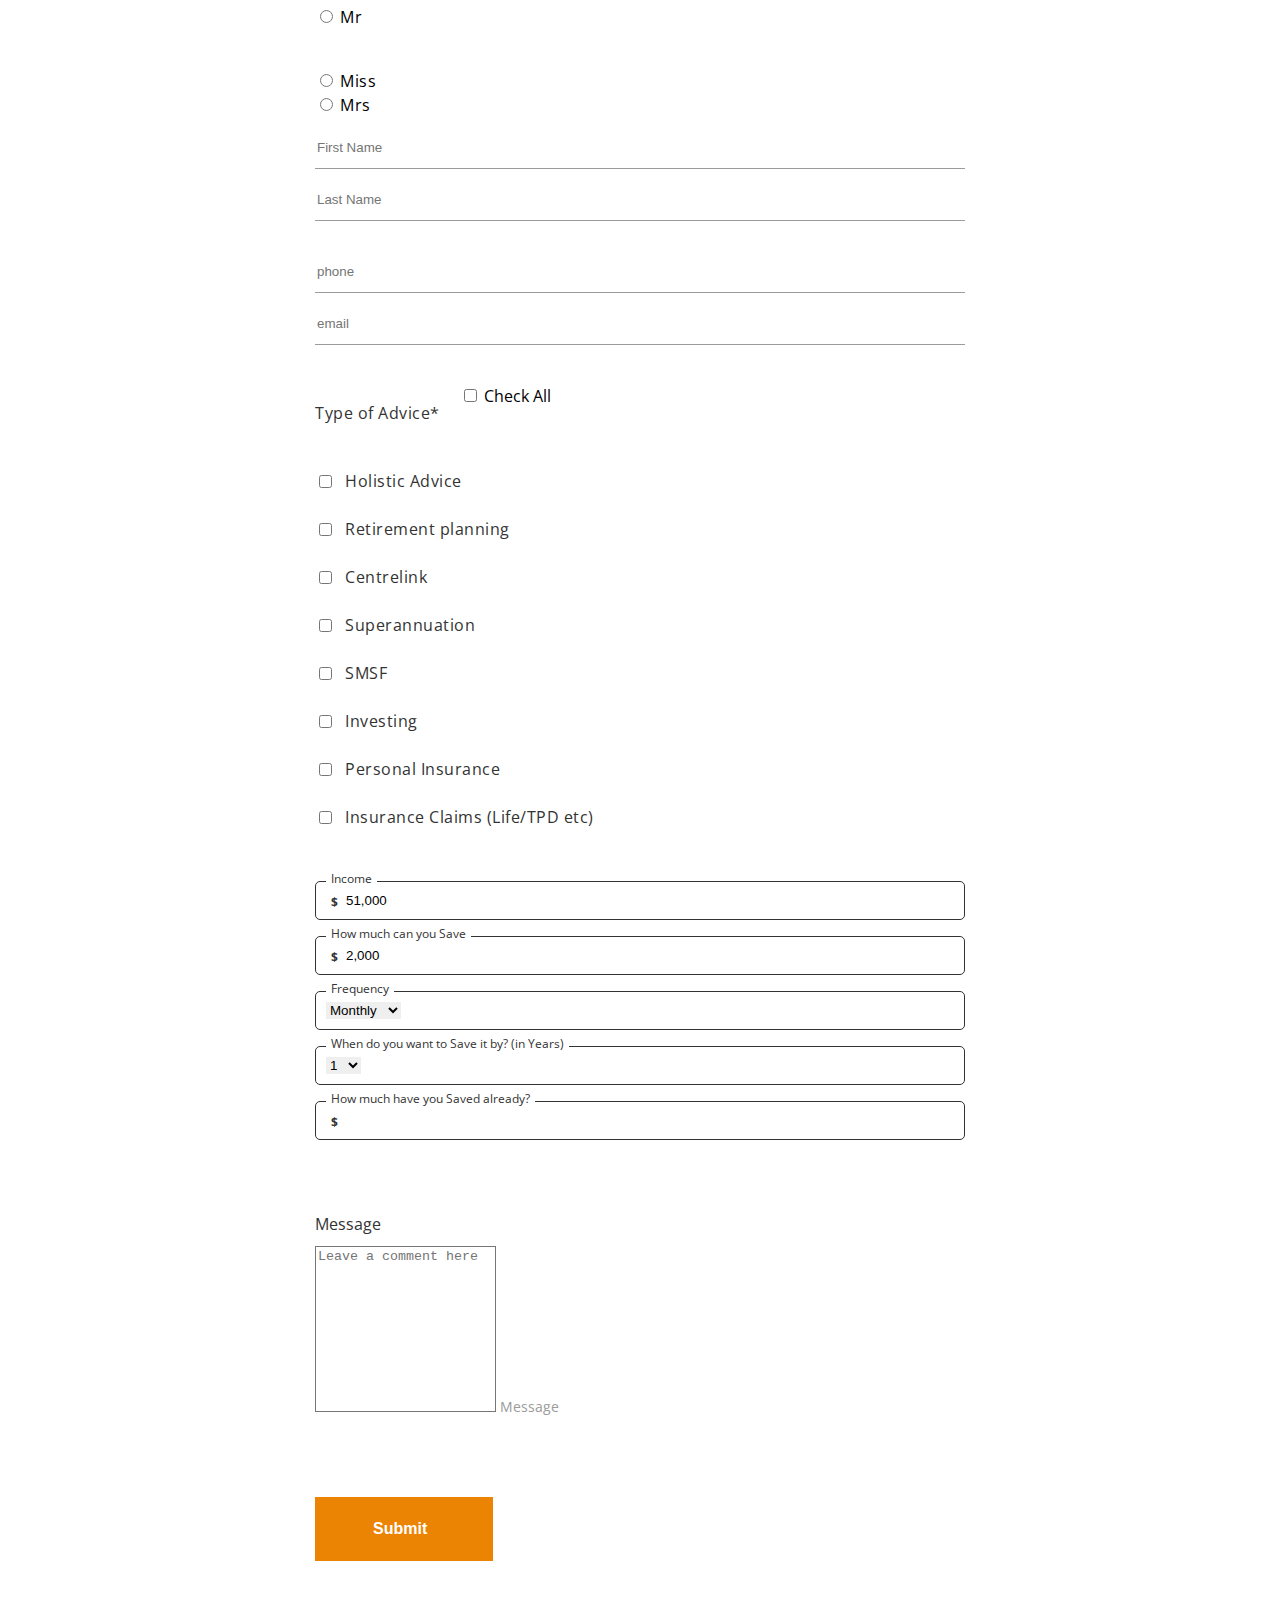
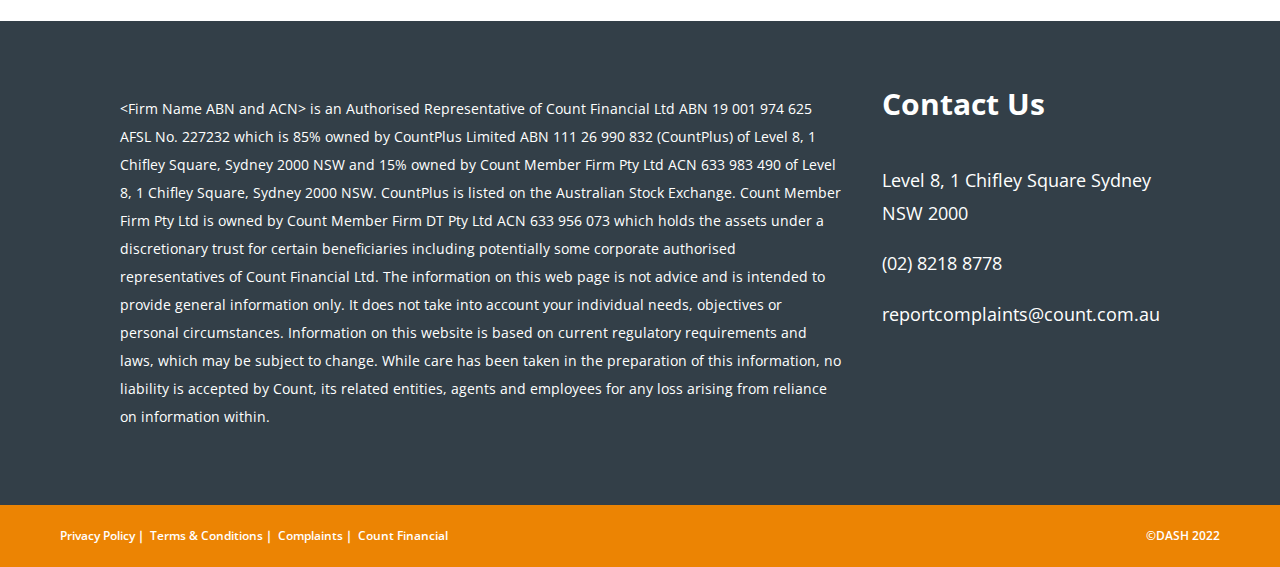
==== commit d883ffd3: "09/30" ====
--- a/index.html
+++ b/index.html
@@ -51,7 +51,7 @@
       <div class="container-fluid">
         <div class="row align-items-end">
           <div class="col pt-3 mg_120 p-0">
-            <img src="image/logo.png" alt="logo" />
+            <img src="image/logo.png" alt="logo" class="img_logo" />
           </div>
           <!-- nav bar -->
           <div class="col p-0 pb-2">
@@ -72,18 +72,16 @@
       <div class="container-fluid p-0">
         <!-- page01 -->
         <div class="row g-0">
-          <div style="position: relative;">
-          <img
-            src="image/inedx-bg.png"
-            class="p-0 img-fluid"
-            alt=""
-            style="width: 100%;"
-          />
+          <div style="position: relative">
+            <img
+              src="image/inedx-bg.png"
+              class="p-0 img-fluid"
+              alt=""
+              style="width: 100%"
+            />
           </div>
 
-          <div
-            class="content_wrapper" style="padding: 0 80px 0 120px;"
-          >
+          <div class="content_wrapper" style="padding: 0 80px 0 120px">
             <div class="card_left">
               <p class="subtitle fw-semibold m-0">Discover the Count</p>
               <p class="title fw-semibold m-0">Difference</p>
@@ -104,14 +102,14 @@
         </div>
 
         <!-- page02 -->
-        <div class="row" style="margin: 60px 0">
-          <div class="col-2 p-0" style="margin-left: 120px">
+        <div class="row margin_top margin_bottom" style="margin: 60px 0">
+          <div class="col-2 p-0 margin_left" style="margin-left: 120px">
             <p class="title_page02 fw-bold m-0">About</p>
             <p class="title_page02 fw-bold m-0">Financial</p>
             <p class="title_page02 fw-bold m-0">Services Ltd</p>
           </div>
           <div
-            class="col p-0 ps-4"
+            class="col p-0 ps-4 margin_right" 
             style="
               margin-right: 120px;
               display: flex;
@@ -142,7 +140,7 @@
         <!-- page03 -->
         <div class="container-fluid p-0" style="background-color: #f2f2f2">
           <p class="title_page03 fw-bold">What we offer</p>
-          <div class="row" style="margin-left: 120px; margin-right: 120px">
+          <div class="row" style="margin-left: 120px; margin-right: 120px;padding-bottom: 30px;">
             <div class="col p-0">
               <div class="card_page03">
                 <div class="box_page03">
@@ -226,12 +224,13 @@
             <div class="row g-0">
               <p class="title_page04 fw-bold m-0">Latest articles</p>
             </div>
-            <div class="row g-0" style="padding: 0 120px">
+            <div class="row g-0 padding_page04">
               <div class="box_page04" style="padding: 30px 40px">
                 <img
                   src="image/Adrian Hondros avatar.png"
                   alt=""
                   style="padding-right: 40px"
+                  class="box_page04_img"
                 />
                 <div>
                   <p class="box_page04_p m-0">29 Jul 2022</p>
@@ -376,7 +375,7 @@
         </div>
 
         <!-- page05 -->
-        <div class="row g-0" style="padding: 0px 120px 0 130px">
+        <div class="row g-0 padding_page05" >
           <div class="col-3">
             <div>
               <p class="title_page05 fw-bold m-0">Testimonials</p>
@@ -486,7 +485,7 @@
         </div>
 
         <!-- form -->
-        <div class="row g-0" style="padding: 0 315px">
+        <div class="row g-0 form_padding">
           <form action="">
             <legend class="legend_title m-0" style="padding-bottom: 63px">
               Write to us
@@ -777,7 +776,7 @@
               </div>
             </div>
             <div class="row" style="padding-bottom: 40px">
-              <div class="col-6">
+              <div class="col-xl-6 col-md-6 col-12">
                 <div class="form_fieldset_regular">
                   <label for="time" class="form-label form_fieldset_label"
                     >When do you want to Save it by? (in Years)</label
@@ -787,7 +786,7 @@
                   </select>
                 </div>
               </div>
-              <div class="col-6">
+              <div class="col-xl-6 col-md-6 col-12">
                 <div class="form_fieldset">
                   <label
                     for="moneySaveAlready"
@@ -862,7 +861,7 @@
             reliance on information within.
           </p>
         </div>
-        <div class="">
+        <div class="footer_overflow">
           <p class="footer_title">Contact Us</p>
           <p class="footer_subtitle">
             Level 8, 1 Chifley Square Sydney NSW 2000
@@ -1053,6 +1052,44 @@
 
         time.append(option);
       }
+
+      function updateMarginLeft() {
+        const screenWidth = $(window).width();
+        let marginLeft;
+        let marginRight;
+        let marginTop;
+        let marginBottom;
+
+        if (screenWidth > 1199) {
+          marginLeft = 120;
+          marginRight = 120;
+          marginTop = 60;
+          marginBottom = 60;
+        } 
+        if (screenWidth >= 768 && screenWidth <= 1199) {
+          marginLeft = 60;
+          marginRight = 60;
+          marginTop = 40;
+          marginBottom = 40;
+        } 
+        if (screenWidth <= 767) {
+          marginLeft = 30;
+          marginRight = 30;
+          marginTop = 20;
+          marginBottom = 20;
+        }
+
+        // Set the margin-left style directly
+        $(".margin_left").css("margin-left", marginLeft + "px");
+        $(".margin_right").css("margin-right", marginRight + "px");
+        $(".margin_top").css("margin-top", marginTop + "px");
+        $(".margin_bottom").css("margin-bottom", marginBottom + "px");
+      }
+      updateMarginLeft();
+
+      $(window).resize(function () {
+        updateMarginLeft();
+      });
     });
   </script>
 </html>
--- a/styles.css
+++ b/styles.css
@@ -4,6 +4,14 @@
     padding: 0;
     font-family: 'Open Sans', sans-serif;
 }
+
+/* 375 768 1200(13吋筆電) */
+/* 
+@media (min-width: 1200px) 
+@media (min-width: 768px) and (max-width: 1199px) {}
+@media (max-width: 767px) {} 
+*/
+
 
 header {
     height: 130px;
@@ -52,9 +60,6 @@
 }
 
 /* Nav Bar */
-.header_container {
-    height: 126px;
-}
 
 nav {
     width: 513px;
@@ -87,6 +92,122 @@
     color: white;
 }
 
+a:hover {
+    color: #ec8403;
+}
+
+@media (min-width: 768px) and (max-width: 1199px) {
+    header {
+        height: 90px;
+        background-color: #333f48;
+    }
+
+    .mg_120 {
+        margin-left: 60px;
+        margin-right: 60px;
+    }
+
+    .img_logo {
+        width: 110px;
+    }
+
+    /* Search Box */
+
+    .serch_box {
+        position: absolute;
+        float: right;
+        width: 370px;
+        height: 26px;
+        border-left: 25px solid transparent;
+        border-top: 23px solid #ec8403;
+        right: 0;
+        z-index: 2;
+
+    }
+
+    .serch_box_blue {
+        position: absolute;
+        float: right;
+        width: 370px;
+        height: 26px;
+        border-left: 25px solid transparent;
+        border-top: 23px solid #00a6dc;
+        right: 5px;
+        z-index: 1;
+    }
+
+    .search_text {
+        position: absolute;
+        top: -22px;
+        right: 60px;
+        color: white;
+        font-size: 12px;
+    }
+
+    /* Nav Bar */
+    .header_container {
+        height: 30px;
+    }
+
+    nav {
+        width: 400px;
+        height: 20px;
+        position: absolute;
+        right: 60px;
+        top: 30px;
+    }
+
+    .nav_li {
+        font-size: 16px;
+        text-decoration: none;
+    }
+}
+
+@media (max-width: 767px) {
+    header {
+        height: 50px;
+        background-color: #333f48;
+    }
+
+    .img_logo {
+        display: none;
+    }
+
+    /* Search Box */
+
+    .serch_box {
+        display: none;
+    }
+
+    .serch_box_blue {
+        display: none;
+    }
+
+    .search_text {
+        display: none;
+    }
+
+    /* Nav Bar */
+
+    nav {
+        position: static;
+        width: auto;
+        height: auto;
+        text-align: center;
+        margin: -20px 30px;
+
+    }
+
+    .nav_ul {
+        align-items: center;
+    }
+
+    .nav_li {
+        font-size: 12px;
+        font-weight: lighter;
+    }
+}
+
 /* Main */
 
 /* Page01 */
@@ -95,9 +216,11 @@
     justify-content: space-between;
     align-items: center;
     position: absolute;
-    top: 82%;
-  transform: translateY(-50%);
-}
+    top: 65%;
+    transform: translateY(-50%);
+
+}
+
 .card_left {
     border: none;
     background-color: rgba(0, 0, 0, 0);
@@ -146,6 +269,101 @@
     letter-spacing: -0.8px;
 }
 
+@media (min-width: 768px) and (max-width: 1199px) {
+    .content_wrapper {
+        display: flex;
+        justify-content: space-between;
+        align-items: center;
+        position: absolute;
+        top: 32%;
+        transform: translateY(-50%);
+        padding: 0 60px !important;
+    }
+
+    .card_left {
+        border: none;
+        background-color: rgba(0, 0, 0, 0);
+        border-radius: 0;
+    }
+
+    .subtitle {
+        font-size: 20px;
+        color: #173045;
+        letter-spacing: -1px;
+    }
+
+    .title {
+        font-size: 40px;
+        color: #173045;
+        letter-spacing: -2px;
+    }
+
+
+
+    .card_right {
+        width: 200px;
+        border: none;
+        background-color: rgba(236, 132, 3, 0.9);
+        border-radius: 0;
+        padding: 20px 30px;
+        margin-top: 90px;
+    }
+
+    .box_p {
+        font-size: 20px;
+        color: white;
+        letter-spacing: -0.8px;
+    }
+
+    .btn_contact {
+        width: 140px;
+        padding: 6px 12px;
+        margin-top: 15px;
+        border: 2px solid white;
+        background-color: rgba(0, 0, 0, 0);
+        color: white;
+        font-size: 16px;
+        letter-spacing: -0.5px;
+    }
+}
+
+@media (max-width: 767px) {
+    .content_wrapper {
+        display: flex;
+        justify-content: space-between;
+        align-items: center;
+        position: absolute;
+        top: 10%;
+        transform: translateY(-50%);
+        padding: 0 30px !important;
+    }
+
+    .card_left {
+        border: none;
+        background-color: rgba(0, 0, 0, 0);
+        border-radius: 0;
+    }
+
+    .subtitle {
+        font-size: 12px;
+        color: #173045;
+        letter-spacing: -1px;
+    }
+
+    .title {
+        font-size: 16px;
+        color: #173045;
+        letter-spacing: 0px;
+    }
+
+    .card_right {
+        display: none;
+    }
+}
+
+
+
+
 /* Page02 */
 .title_page02 {
     line-height: 150%;
@@ -166,10 +384,74 @@
     background-color: rgba(0, 0, 0, 0);
     color: #ec8403;
     font-size: 16px;
-
-}
+    padding: 0;
+
+}
+
+@media (min-width: 768px) and (max-width: 1199px) {
+
+    .title_page02 {
+        line-height: 150%;
+        font-size: 24px;
+        color: #333f48;
+    }
+
+    .subtitle_page02 {
+        font-size: 14px;
+        margin-bottom: 1rem;
+        color: #333f48;
+
+    }
+
+    .btn_page02 {
+        border: none;
+        background-color: rgba(0, 0, 0, 0);
+        color: #ec8403;
+        font-size: 10px;
+
+    }
+}
+
+@media (max-width: 767px) {
+
+    .col_flex {
+        display: flex;
+        margin-bottom: 10px;
+        margin-right: 10px;
+        justify-content: start;
+    }
+
+    .title_page02 {
+        line-height: 150%;
+        font-size: 18px;
+        color: #333f48;
+        padding-left: 18px;
+
+    }
+
+    .subtitle_page02 {
+        font-size: 14px;
+        margin-bottom: 0.5rem;
+        color: #333f48;
+        margin-right: 30px;
+
+    }
+
+    .btn_page02 {
+        border: none;
+        background-color: rgba(0, 0, 0, 0);
+        color: #ec8403;
+        font-size: 10px;
+        padding: 0;
+
+    }
+}
+
+
 
 /* Page03 */
+
+
 .title_page03 {
     font-size: 36px;
     line-height: 150%;
@@ -190,7 +472,9 @@
     align-items: center;
     justify-content: space-between;
     margin-bottom: 30px;
-}
+    margin: 0 20px;
+}
+
 
 .box_page03 {
     display: flex;
@@ -228,6 +512,114 @@
     margin-left: 6px;
 }
 
+@media (min-width: 768px) and (max-width: 1199px) {
+
+    .title_page03 {
+        font-size: 36px;
+        line-height: 150%;
+        padding-top: 40px;
+        padding-bottom: 30px;
+        text-align: center;
+        color: #333f48;
+        margin: 0;
+    }
+
+    .card_page03 {
+        background-color: white;
+        color: #333f48;
+        padding: 25px 20px;
+        display: flex;
+        flex-direction: column;
+        align-items: center;
+        justify-content: space-between;
+        margin-bottom: 20px;
+    }
+
+    .card_title_page03 {
+        font-size: 16px;
+        line-height: 150%;
+        color: #333f48;
+        padding: 3px 0;
+        text-align: center;
+    }
+
+    .card_subtitle_page03 {
+        font-size: 14px;
+        line-height: 150%;
+        color: #333f48;
+    }
+
+    .btn_page03 {
+        border: 1px solid #ec8403;
+        color: #333f48;
+        font-size: 14px;
+        line-height: 150%;
+        padding: 6px 12px;
+        background-color: white;
+        display: inline-block;
+    }
+
+    .btn_page03 i {
+        color: #ec8403;
+        margin-left: 4px;
+    }
+
+}
+
+@media (max-width: 767px) {
+    .title_page03 {
+        font-size: 30px;
+        line-height: 150%;
+        padding-top: 30px;
+        padding-bottom: 20px;
+        text-align: center;
+        color: #333f48;
+        margin: 0;
+    }
+
+    .card_page03 {
+        height: 220px;
+        background-color: white;
+        color: #333f48;
+        padding: 25px 20px;
+        display: flex;
+        flex-direction: column;
+        align-items: center;
+        justify-content: space-between;
+        margin-bottom: 20px;
+    }
+
+    .card_title_page03 {
+        font-size: 14px;
+        line-height: 150%;
+        color: #333f48;
+        padding: 3px 0;
+        text-align: center;
+    }
+
+    .card_subtitle_page03 {
+        font-size: 12px;
+        line-height: 150%;
+        color: #333f48;
+    }
+
+    .btn_page03 {
+        border: 1px solid #ec8403;
+        color: #333f48;
+        font-size: 14px;
+        line-height: 150%;
+        padding: 6px 12px;
+        background-color: white;
+        display: inline-block;
+    }
+
+    .btn_page03 i {
+        color: #ec8403;
+        margin-left: 4px;
+    }
+
+}
+
 /* page04 */
 
 .title_page04 {
@@ -238,6 +630,9 @@
     text-align: center;
 
 }
+
+.padding_page04 {
+    padding: 0 120px;}
 
 .box_page04 {
     background-color: #F2F2F2;
@@ -332,7 +727,239 @@
     margin-bottom: 60px;
 }
 
+@media (min-width: 768px) and (max-width: 1199px) {
+
+    .title_page04 {
+        padding-top: 40px;
+        padding-bottom: 30px;
+        font-size: 30px;
+        line-height: 150%;
+        text-align: center;
+    
+    }
+
+    .padding_page04 {
+        padding: 0 60px;}
+    
+    .box_page04 {
+        background-color: #F2F2F2;
+        display: flex;
+        height: 100%;
+    }
+
+    .box_page04_img {
+width: 40%;
+height: 40%;    }
+    
+    .box_page04_p {
+        font-size: 16px;
+        line-height: 150%;
+        color: #333f48;
+    }
+    
+    .box_page04_title {
+        font-size: 24px;
+        line-height: 150%;
+        padding: 10px 0;
+    }
+    
+    .box_page04_subtitle {
+display: none;
+    }
+    
+    .card_page04_body {
+        padding: 0 12px 20px 12px;
+        margin-top: 30px;
+    }
+    
+    .card_page04_date {
+        font-size: 12px;
+        line-height: 150%;
+        color: #333f48;
+    
+    }
+    
+    .card_page04_title {
+        font-size: 20px;
+        line-height: 150%;
+        color: #333f48;
+        margin: 14px 0;
+        overflow: hidden;
+        display: -webkit-box;
+        -webkit-box-orient: vertical;
+        -webkit-line-clamp: 2;
+    
+    }
+    
+    .card_page04_subtitle {
+        font-size: 16px;
+        line-height: 150%;
+        color: #333f48;
+        overflow: hidden;
+        display: -webkit-box;
+        -webkit-box-orient: vertical;
+        -webkit-line-clamp: 3;
+    }
+    
+    .card_link {}
+    
+    .overlay {
+        position: absolute;
+        top: 0;
+        left: 0;
+        width: 100%;
+        height: 100%;
+        background-color: rgba(51, 63, 72, 0.7);
+        opacity: 0;
+        display: flex;
+        justify-content: center;
+        align-items: center;
+        transition: opacity 0.3s ease;
+    }
+    
+    .overlay_text {
+        color: white;
+        font-size: 16px;
+        line-height: 150%;
+    }
+    
+    .card_link:hover .overlay {
+        opacity: 1;
+    }
+    
+    .btn_page04 {
+        color: #333f48;
+        padding: 9px 20px;
+        border: 1px solid #ec8403;
+        background-color: rgba(0, 0, 0, 0);
+        font-size: 16px;
+        font-weight: 600;
+        line-height: 150%;
+        margin-bottom: 60px;
+    }
+
+
+}
+
+@media (max-width: 764px) {
+
+    .title_page04 {
+        padding-top: 40px;
+        padding-bottom: 30px;
+        font-size: 30px;
+        line-height: 150%;
+        text-align: center;
+    
+    }
+
+    .padding_page04 {
+        padding: 0 60px;}
+    
+    .box_page04 {
+        background-color: #F2F2F2;
+        display: flex;
+        height: 100%;
+    }
+
+    .box_page04_img {
+width: 40%;
+height: 40%;    }
+    
+    .box_page04_p {
+        font-size: 16px;
+        line-height: 150%;
+        color: #333f48;
+    }
+    
+    .box_page04_title {
+        font-size: 24px;
+        line-height: 150%;
+        padding: 10px 0;
+    }
+    
+    .box_page04_subtitle {
+display: none;
+    }
+    
+    .card_page04_body {
+        padding: 0 12px 20px 12px;
+        margin-top: 30px;
+    }
+    
+    .card_page04_date {
+        font-size: 12px;
+        line-height: 150%;
+        color: #333f48;
+    
+    }
+    
+    .card_page04_title {
+        font-size: 20px;
+        line-height: 150%;
+        color: #333f48;
+        margin: 14px 0;
+        overflow: hidden;
+        display: -webkit-box;
+        -webkit-box-orient: vertical;
+        -webkit-line-clamp: 2;
+    
+    }
+    
+    .card_page04_subtitle {
+        font-size: 16px;
+        line-height: 150%;
+        color: #333f48;
+        overflow: hidden;
+        display: -webkit-box;
+        -webkit-box-orient: vertical;
+        -webkit-line-clamp: 3;
+    }
+    
+    .card_link {}
+    
+    .overlay {
+        position: absolute;
+        top: 0;
+        left: 0;
+        width: 100%;
+        height: 100%;
+        background-color: rgba(51, 63, 72, 0.7);
+        opacity: 0;
+        display: flex;
+        justify-content: center;
+        align-items: center;
+        transition: opacity 0.3s ease;
+    }
+    
+    .overlay_text {
+        color: white;
+        font-size: 16px;
+        line-height: 150%;
+    }
+    
+    .card_link:hover .overlay {
+        opacity: 1;
+    }
+    
+    .btn_page04 {
+        color: #333f48;
+        padding: 9px 20px;
+        border: 1px solid #ec8403;
+        background-color: rgba(0, 0, 0, 0);
+        font-size: 16px;
+        font-weight: 600;
+        line-height: 150%;
+        margin-bottom: 60px;
+    }
+
+    
+}
+
 /* page05 */
+
+.padding_page05 {
+    padding: 0px 120px 0 130px;
+}
 
 .title_page05 {
     font-size: 36px;
@@ -386,9 +1013,92 @@
     border-radius: 50%;
 }
 
+@media (min-width: 768px) and (max-width: 1199px) {
+    .padding_page05 {
+        padding: 0px 60px 0 70px;
+    }
+
+    .title_page05 {
+        font-size: 24px;
+        line-height: 150%;
+        color: #333f48;
+        padding: 15px 0;
+    }
+
+    .subtitle_page05 {
+        font-size: 16px;
+        line-height: 150%;
+        color: #333f48;
+    }
+
+    .box_page05 {
+        margin-right: 10px;
+        margin-left: 20px;
+        margin-bottom: 60px;
+        background-color: #333f48;
+        box-shadow: 10px 10px #ec8403;
+        padding: 30px 30px 20px 30px;
+    }
+
+    .box_page05_p {
+        font-size: 14px;
+        line-height: 150%;
+        color: white;
+        height: 100%;
+        overflow: hidden;
+        display: -webkit-box;
+        -webkit-box-orient: vertical;
+        -webkit-line-clamp: 3;
+    }
+
+}
+
+@media (max-width: 767px) {
+    .padding_page05 {
+        padding: 0px 30px 0 45px;
+    }
+
+    .title_page05 {
+        font-size: 20px;
+        line-height: 150%;
+        color: #333f48;
+        padding: 10px 0;
+    }
+
+    .subtitle_page05 {
+        font-size: 14px;
+        line-height: 150%;
+        color: #333f48;
+    }
+
+    .box_page05 {
+        margin-right: 5px;
+        margin-left: 15px;
+        margin-bottom: 40px;
+        background-color: #333f48;
+        box-shadow: 5px 5px #ec8403;
+        padding: 20px 20px 10px 20px;
+    }
+
+    .box_page05_p {
+        font-size: 12px;
+        line-height: 150%;
+        color: white;
+        height: 100%;
+        overflow: hidden;
+        display: -webkit-box;
+        -webkit-box-orient: vertical;
+        -webkit-line-clamp: 3;
+    }
+
+}
 
 
 /* form */
+.form_padding {
+    padding: 0 315px;
+}
+
 .legend_title {
     text-align: center;
     color: #333f48;
@@ -491,6 +1201,222 @@
     margin-bottom: 60px;
 }
 
+@media (min-width: 768px) and (max-width: 1199px) {
+    .form_padding {
+        padding: 0 100px;
+    }
+
+    .legend_title {
+        text-align: center;
+        color: #333f48;
+        font-size: 24px;
+        font-weight: 600;
+        line-height: 150%;
+    }
+
+
+    input[type="text"] {
+        border: none;
+        border-bottom: 1px solid #9B9B9B;
+    }
+
+    input[type="checkbox"] {
+        border: 2px solid #333333;
+    }
+
+    .checkbox_p {
+        font-size: 14px;
+        line-height: 20px;
+        letter-spacing: 0.5px;
+        padding-bottom: 16px;
+        color: #333333;
+    }
+
+    .checkbox_flex {
+        display: flex;
+        align-items: center;
+    }
+
+    .label_checkbox {
+        font-size: 16px;
+        line-height: 48px;
+        letter-spacing: 0.5px;
+        color: #333333;
+        padding-left: 10px;
+        padding-right: 24px;
+    }
+
+    .form_fieldset {
+        border: 1px solid #333333;
+        border-radius: 5px;
+        padding: 10px;
+        position: relative;
+        margin-bottom: 14px;
+        font-size: 12px;
+    }
+
+    .form_fieldset_label {
+        background-color: white;
+        padding: 0 5px;
+        position: absolute;
+        top: -12px;
+        color: #333333;
+    }
+
+    .form_control {}
+
+    .form_fieldset::before {
+        content: "$";
+        position: absolute;
+        top: 50%;
+        left: 15px;
+        transform: translateY(-50%);
+        font-weight: bold;
+        color: #333333;
+    }
+
+    .form_fieldset_regular {
+        border: 1px solid #333333;
+        border-radius: 5px;
+        padding: 10px;
+        position: relative;
+        margin-bottom: 16px;
+        font-size: 12px;
+    }
+
+    .form_textarea_title {
+        font-size: 14px;
+        line-height: 150%;
+        margin-bottom: 10px;
+        color: #333333;
+    }
+
+    .form_textarea_label {
+        font-size: 14px;
+        line-height: 150%;
+        color: #9B9B9B;
+    }
+
+    .btn_submit {
+        border: none;
+        color: white;
+        font-size: 14px;
+        line-height: 150%;
+        font-weight: 600;
+        background-color: #ec8403;
+        padding: 15px 40px;
+        margin-bottom: 60px;
+    }
+}
+
+@media (max-width: 767px) {
+    .form_padding {
+        padding: 0 60px;
+    }
+
+    .legend_title {
+        text-align: center;
+        color: #333f48;
+        font-size: 24px;
+        font-weight: 600;
+        line-height: 150%;
+    }
+
+
+    input[type="text"] {
+        border: none;
+        border-bottom: 1px solid #9B9B9B;
+    }
+
+    input[type="checkbox"] {
+        border: 2px solid #333333;
+    }
+
+    .checkbox_p {
+        font-size: 14px;
+        line-height: 20px;
+        letter-spacing: 0.5px;
+        padding-bottom: 16px;
+        color: #333333;
+    }
+
+    .checkbox_flex {
+        display: flex;
+        align-items: center;
+    }
+
+    .label_checkbox {
+        font-size: 16px;
+        line-height: 48px;
+        letter-spacing: 0.5px;
+        color: #333333;
+        padding-left: 10px;
+        padding-right: 24px;
+    }
+
+    .form_fieldset {
+        border: 1px solid #333333;
+        border-radius: 5px;
+        padding: 10px;
+        position: relative;
+        margin-bottom: 14px;
+        font-size: 12px;
+    }
+
+    .form_fieldset_label {
+        background-color: white;
+        padding: 0 5px;
+        position: absolute;
+        top: -12px;
+        color: #333333;
+    }
+
+    .form_control {}
+
+    .form_fieldset::before {
+        content: "$";
+        position: absolute;
+        top: 50%;
+        left: 15px;
+        transform: translateY(-50%);
+        font-weight: bold;
+        color: #333333;
+    }
+
+    .form_fieldset_regular {
+        border: 1px solid #333333;
+        border-radius: 5px;
+        padding: 10px;
+        position: relative;
+        margin-bottom: 16px;
+        font-size: 12px;
+    }
+
+    .form_textarea_title {
+        font-size: 14px;
+        line-height: 150%;
+        margin-bottom: 10px;
+        color: #333333;
+    }
+
+    .form_textarea_label {
+        font-size: 14px;
+        line-height: 150%;
+        color: #9B9B9B;
+    }
+
+    .btn_submit {
+        border: none;
+        color: white;
+        font-size: 14px;
+        line-height: 150%;
+        font-weight: 600;
+        background-color: #ec8403;
+        padding: 15px 40px;
+        margin-bottom: 60px;
+    }
+}
+
 /* footer */
 .footer_bg {
     background-color: #333f48;
@@ -505,6 +1431,7 @@
     line-height: 200%;
     color: white;
     padding-right: 40px;
+
 }
 
 .footer_title {
@@ -526,11 +1453,113 @@
 .footer_end {
     background-color: #ec8403;
     color: white;
-    padding: 10px 120px;
-    font-size: 16px;
+    padding: 10px 60px;
+    font-size: 12px;
     font-weight: 600;
-    line-height: 180%;
+    line-height: 150%;
     display: flex;
     justify-content: space-between;
     align-items: center;
+}
+
+@media (min-width: 768px) and (max-width: 1199px) {
+    .footer_bg {
+        background-color: #333f48;
+        padding: 40px 60px;
+        display: flex;
+        justify-content: space-between;
+
+    }
+
+    .footer_p {
+        font-size: 14px;
+        line-height: 200%;
+        color: white;
+        padding-right: 40px;
+        overflow: hidden;
+        display: -webkit-box;
+        -webkit-box-orient: vertical;
+        -webkit-line-clamp: 3;
+    }
+
+    .footer_title {
+        font-size: 30px;
+        color: white;
+        font-weight: bold;
+        line-height: 150%;
+        padding-bottom: 20px;
+        margin: 0;
+    }
+
+    .footer_subtitle {
+        font-size: 18px;
+        color: white;
+        line-height: 180%;
+        margin-bottom: 10px;
+    }
+
+    .footer_end {
+        background-color: #ec8403;
+        color: white;
+        padding: 10px 60px;
+        font-size: 14px;
+        font-weight: 600;
+        line-height: 180%;
+        display: flex;
+        justify-content: space-between;
+        align-items: center;
+    }
+}
+
+@media (max-width: 767px) {
+    .footer_bg {
+        background-color: #333f48;
+        padding: 40px 60px;
+        display: flex;
+        justify-content: space-between;
+
+
+    }
+
+    .footer_p {
+        font-size: 14px;
+        line-height: 200%;
+        color: white;
+        padding-right: 40px;
+        overflow: hidden;
+        display: -webkit-box;
+        -webkit-box-orient: vertical;
+        -webkit-line-clamp: 3;
+    }
+
+    .footer_overflow {}
+
+    .footer_title {
+        font-size: 30px;
+        color: white;
+        font-weight: bold;
+        line-height: 150%;
+        padding-bottom: 20px;
+        margin: 0;
+
+    }
+
+    .footer_subtitle {
+        font-size: 18px;
+        color: white;
+        line-height: 180%;
+        margin-bottom: 10px;
+    }
+
+    .footer_end {
+        background-color: #ec8403;
+        color: white;
+        padding: 10px 60px;
+        font-size: 14px;
+        font-weight: 600;
+        line-height: 180%;
+        display: flex;
+        justify-content: space-between;
+        align-items: center;
+    }
 }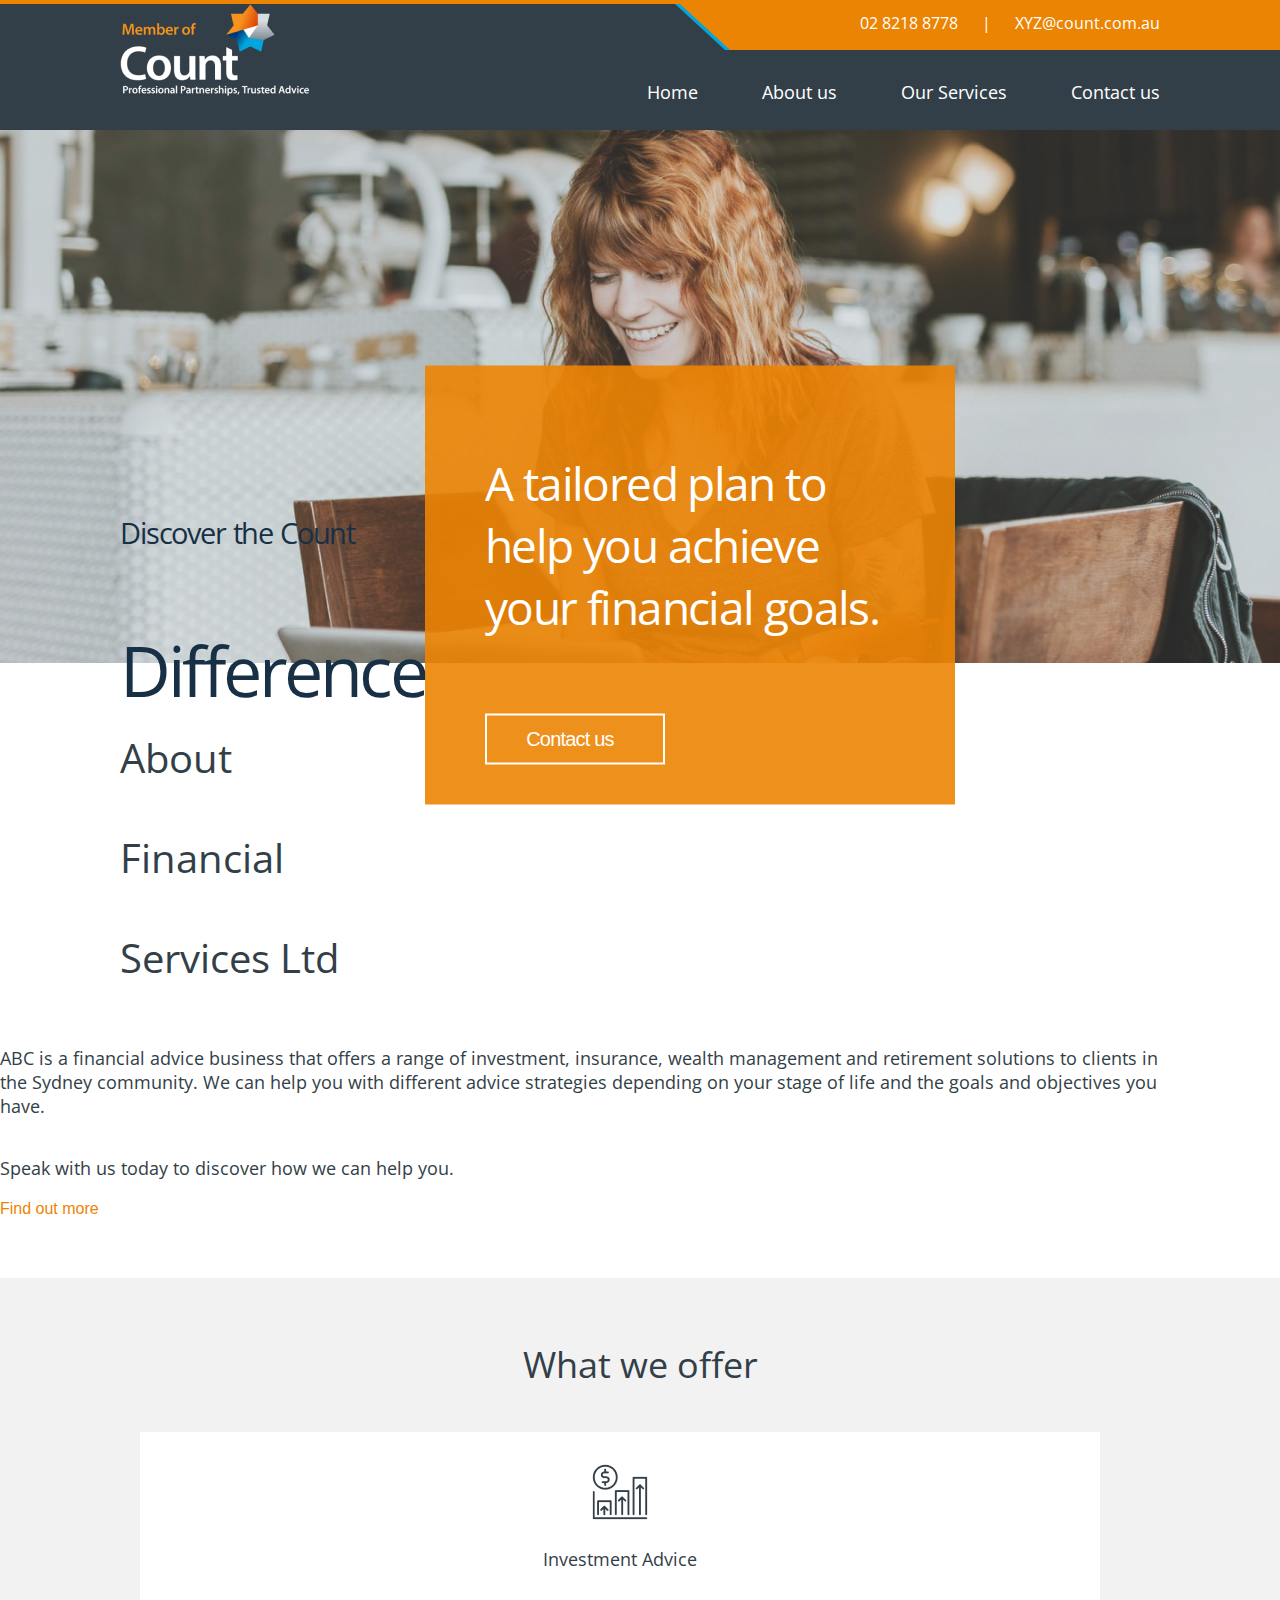
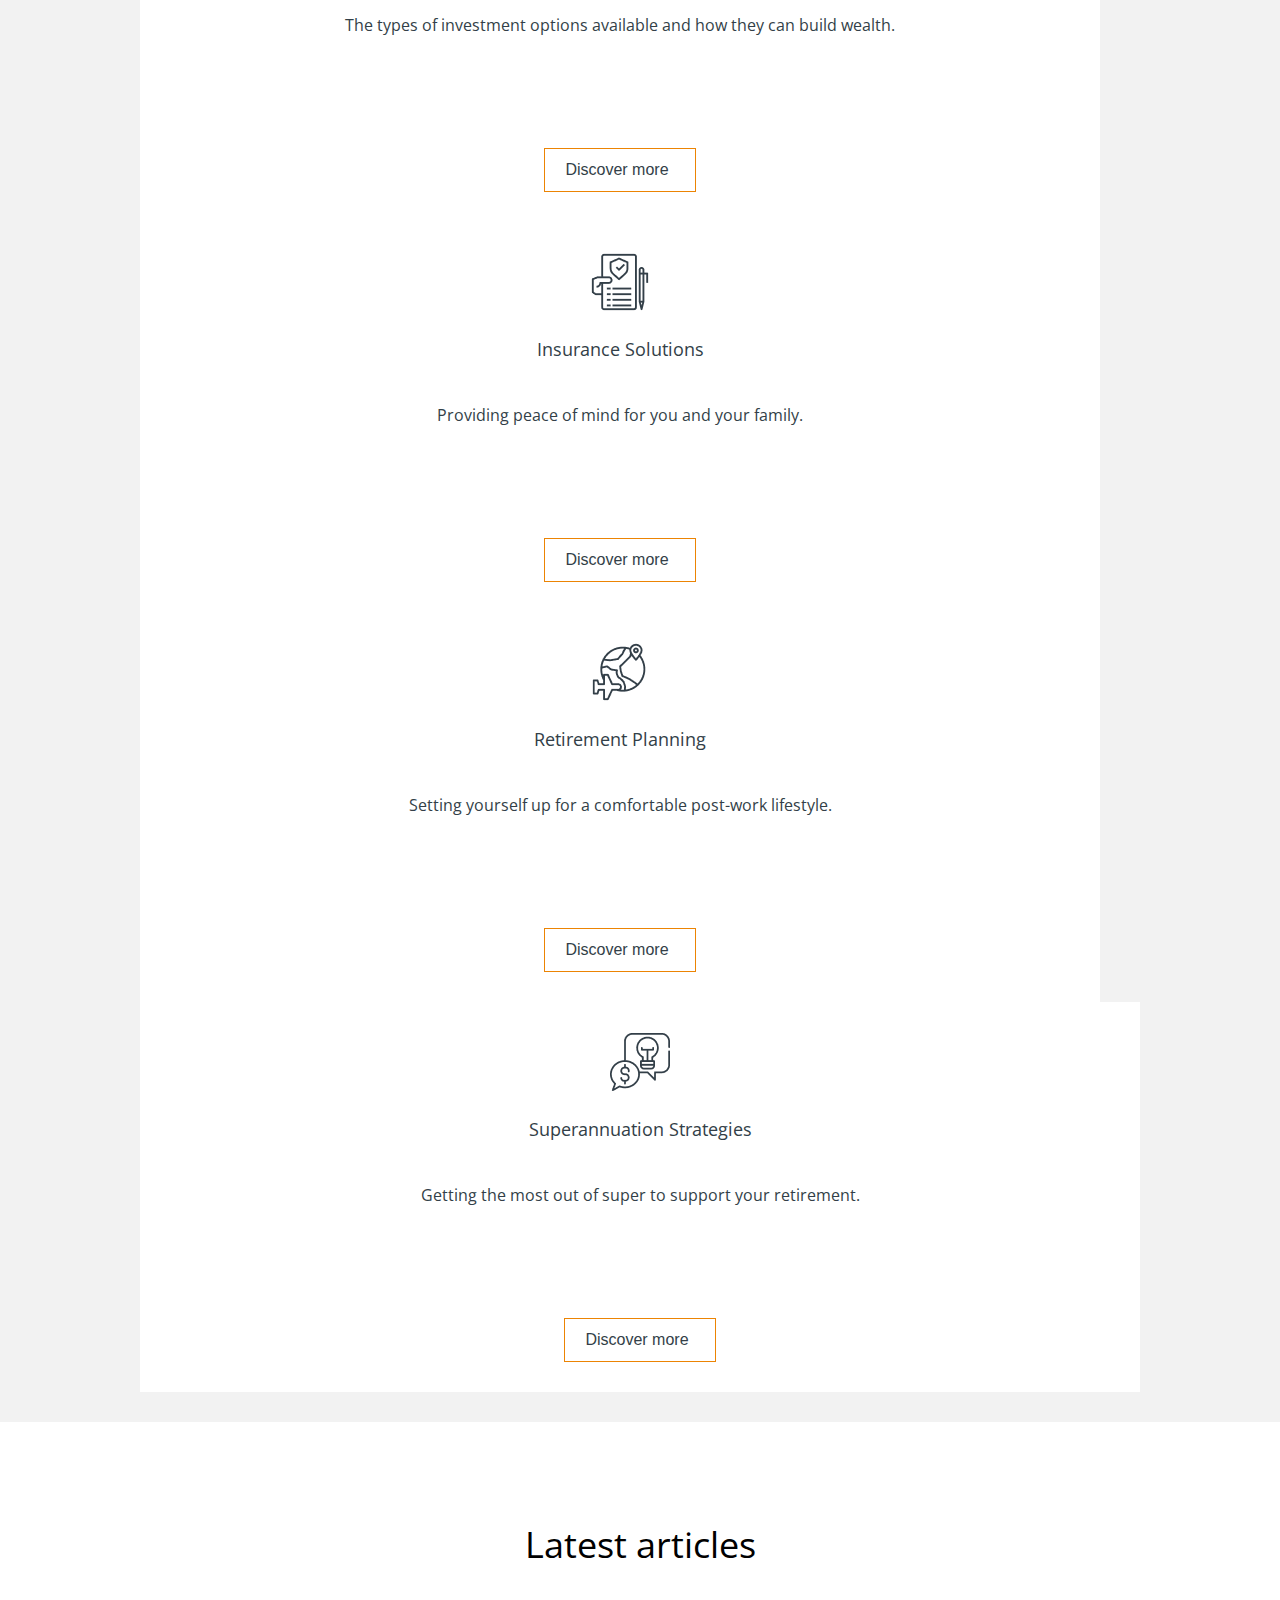
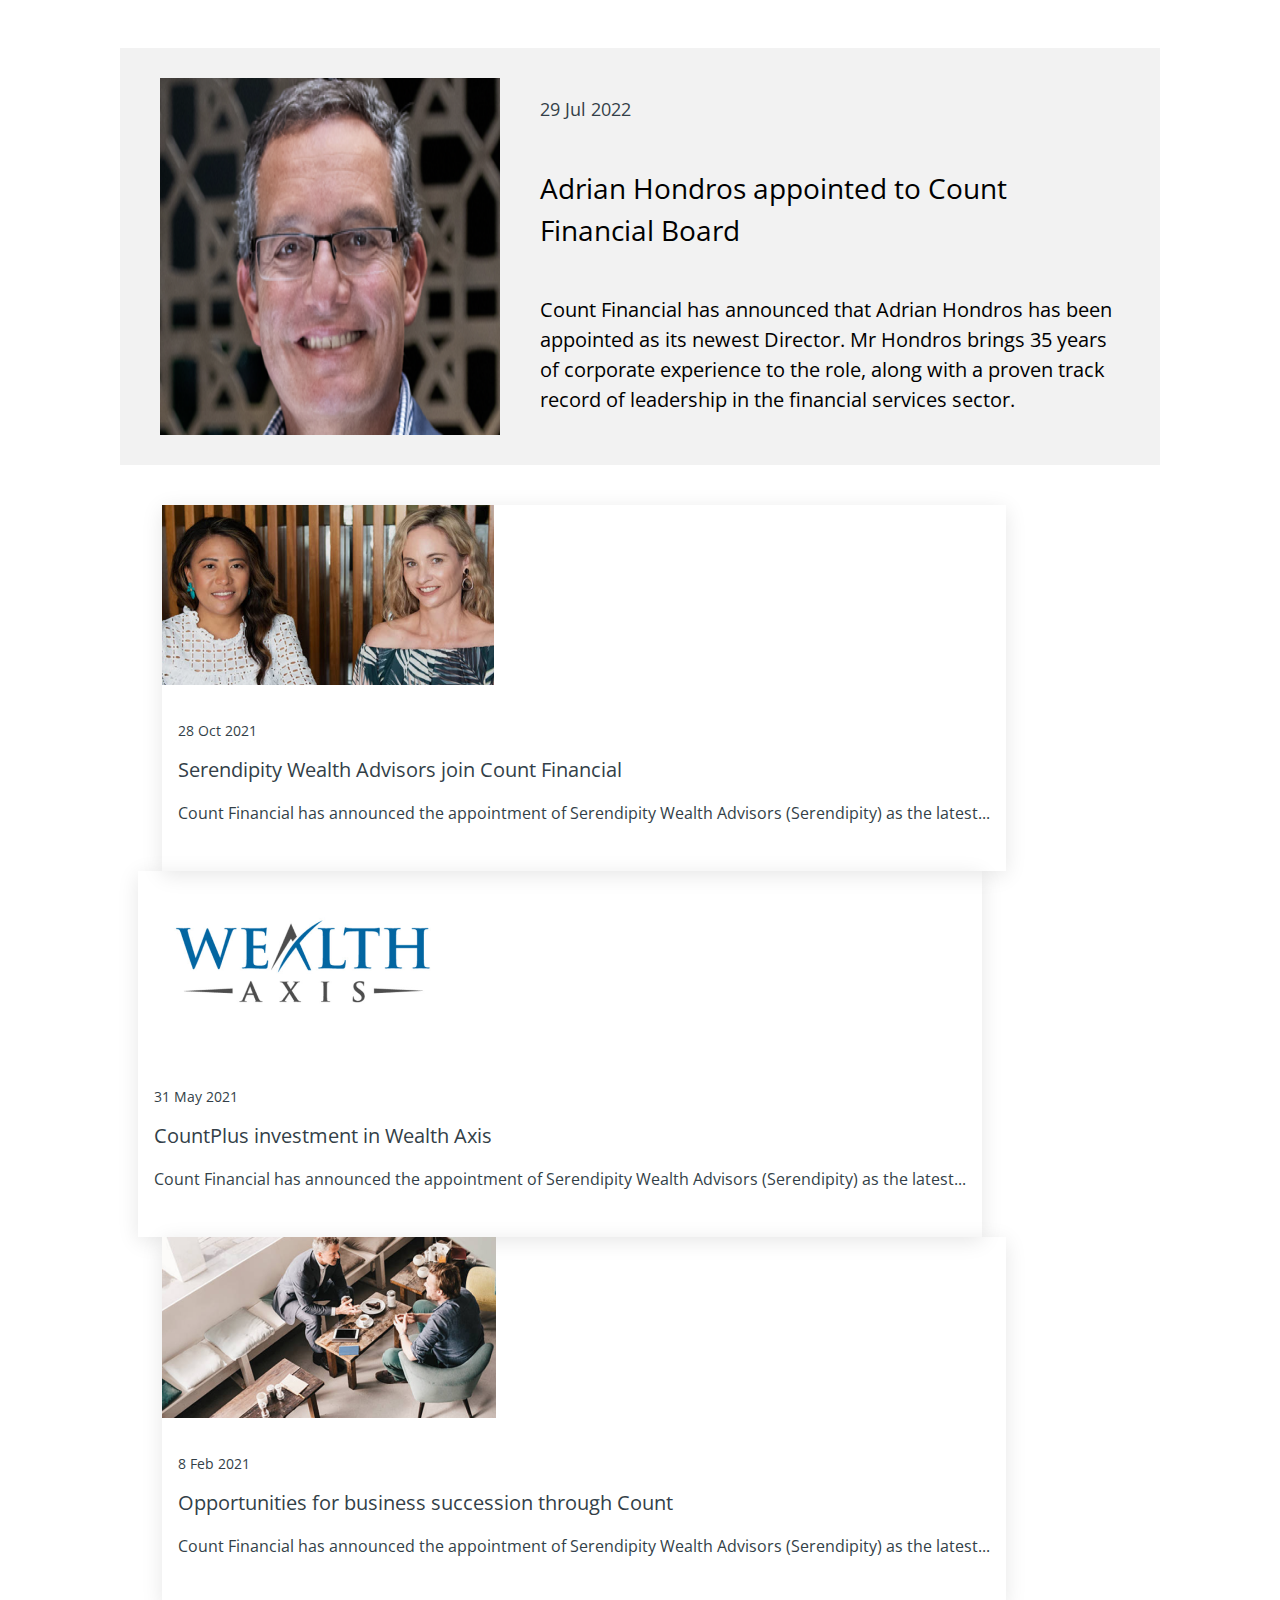
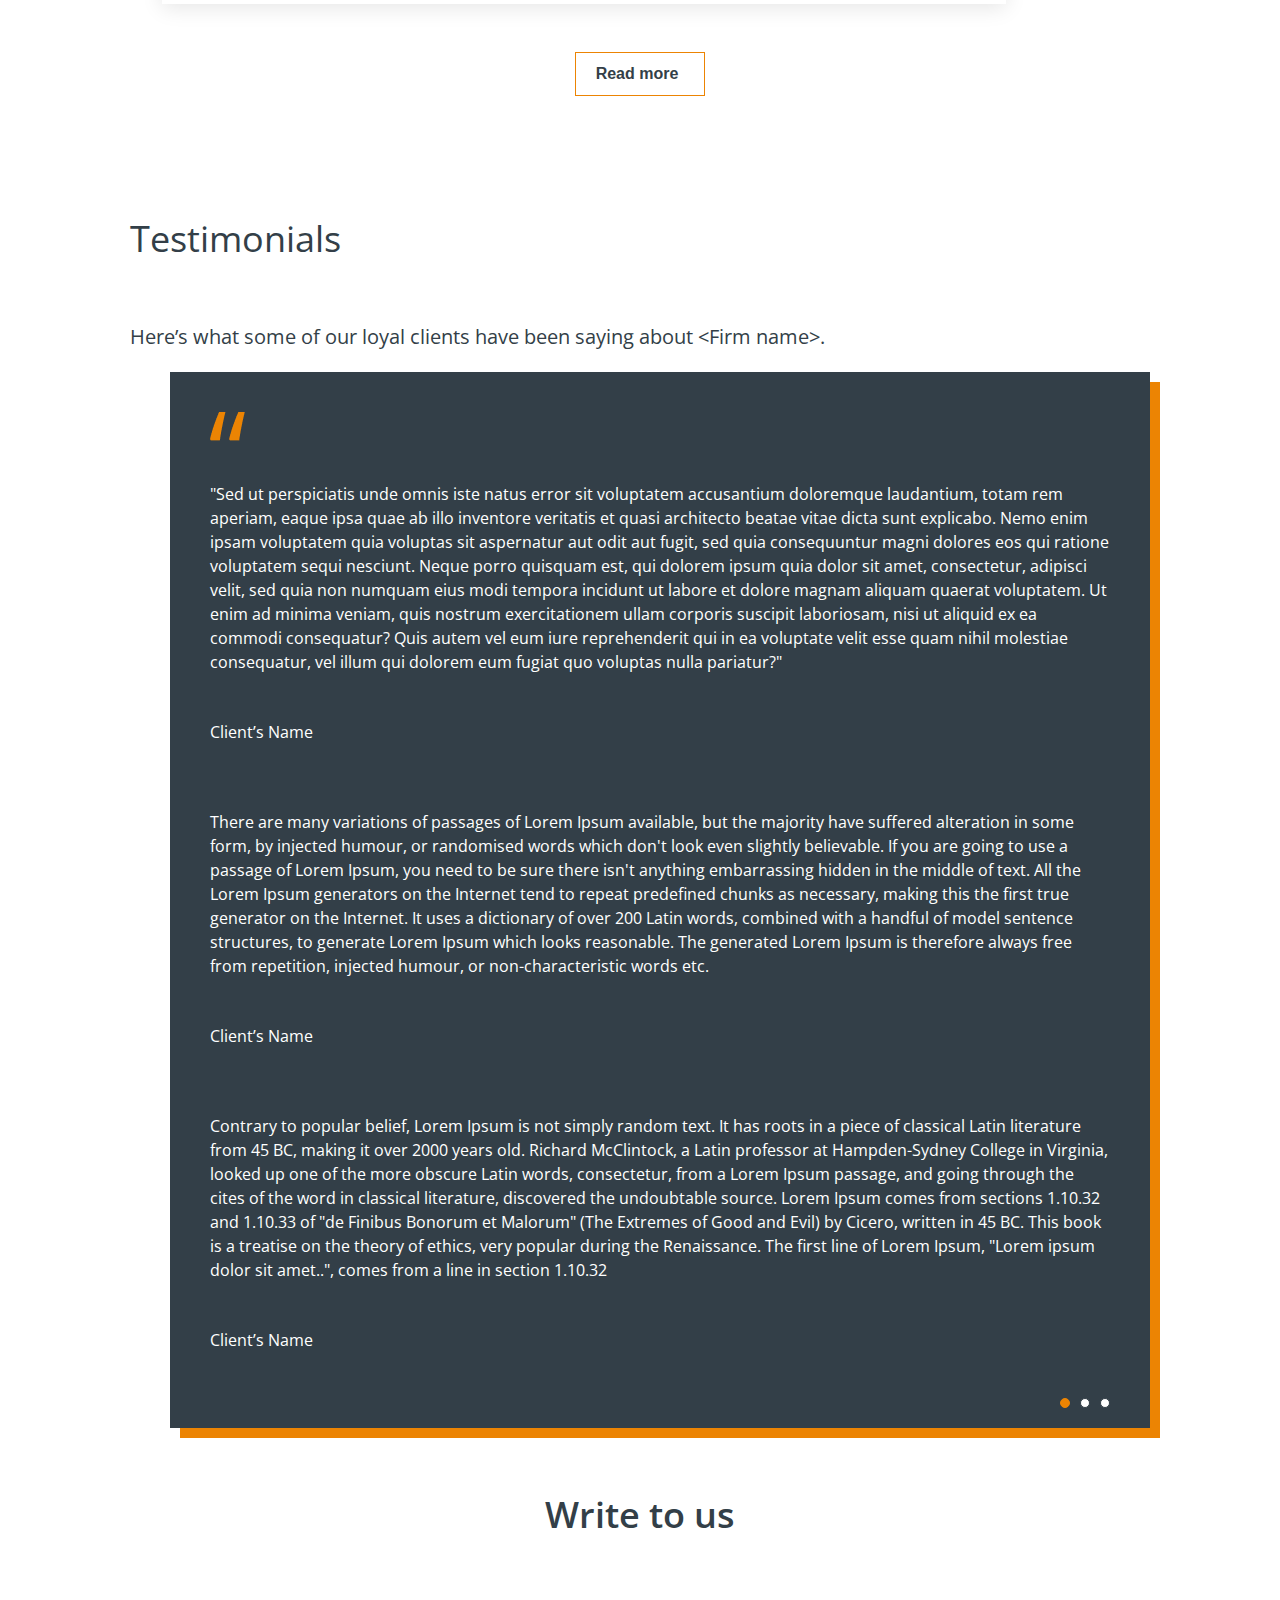
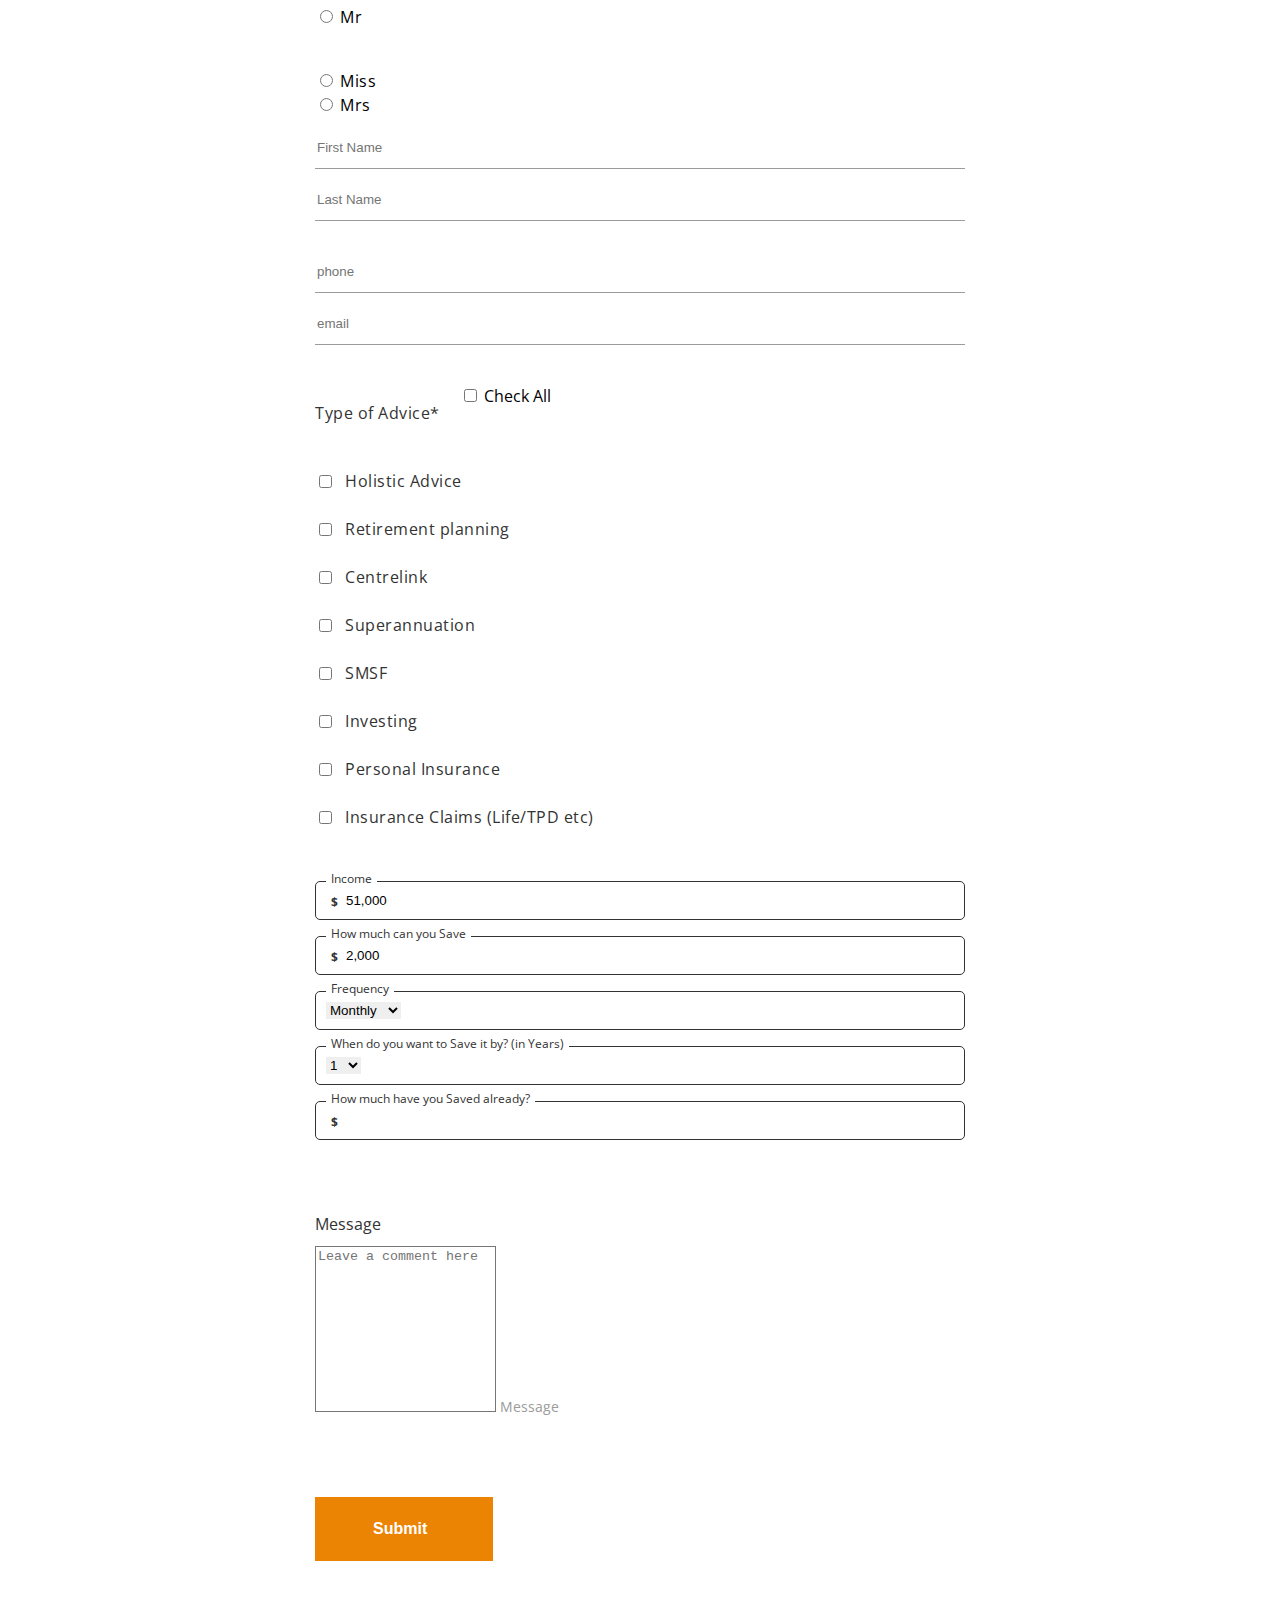
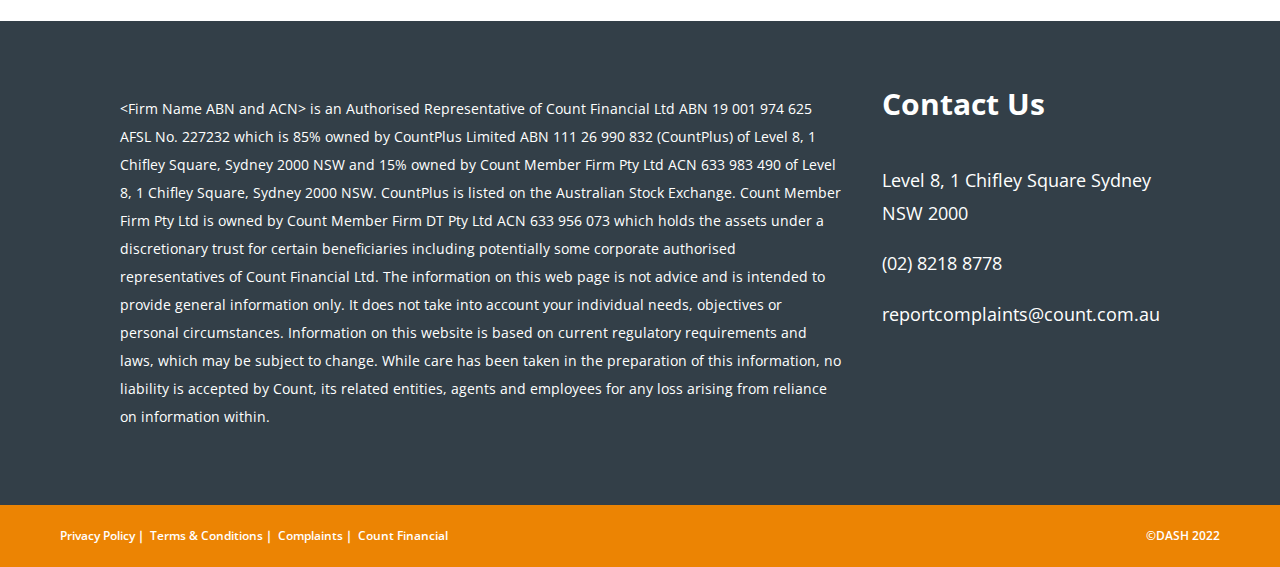
==== commit 39a83caa: "update RWD" ====
--- a/index.html
+++ b/index.html
@@ -109,7 +109,7 @@
             <p class="title_page02 fw-bold m-0">Services Ltd</p>
           </div>
           <div
-            class="col p-0 ps-4 margin_right" 
+            class="col p-0 ps-4 margin_right"
             style="
               margin-right: 120px;
               display: flex;
@@ -140,8 +140,8 @@
         <!-- page03 -->
         <div class="container-fluid p-0" style="background-color: #f2f2f2">
           <p class="title_page03 fw-bold">What we offer</p>
-          <div class="row" style="margin-left: 120px; margin-right: 120px;padding-bottom: 30px;">
-            <div class="col p-0">
+          <div class="row g-0 card_page03_padding">
+            <div class="col-xl col-md-5 col-12 p-0" style="margin-right: 40px">
               <div class="card_page03">
                 <div class="box_page03">
                   <img src="image/icon-money-dark.png" alt="" id="img_money" />
@@ -160,7 +160,7 @@
                 </button>
               </div>
             </div>
-            <div class="col p-0" style="margin: 0 40px">
+            <div class="col-xl col-md-5 col-12 p-0" style="margin-right: 40px">
               <div class="card_page03">
                 <div class="box_page03">
                   <img src="image/icon-book-dark.png" alt="" id="img_book" />
@@ -178,7 +178,7 @@
                 </button>
               </div>
             </div>
-            <div class="col p-0" style="margin-right: 40px">
+            <div class="col-xl col-md-5 col-12 p-0" style="margin-right: 40px">
               <div class="card_page03">
                 <div class="box_page03">
                   <img src="image/icon-earth-dark.png" alt="" id="img_earth" />
@@ -196,7 +196,7 @@
                 </button>
               </div>
             </div>
-            <div class="col p-0">
+            <div class="col-xl col-md-5 col-12 p-0">
               <div class="card_page03">
                 <div class="box_page03">
                   <img src="image/icon-light-dark.png" alt="" id="img_light" />
@@ -247,15 +247,14 @@
               </div>
             </div>
             <div
-              class="row g-0"
+              class="row g-0 card_padding"
               style="
-                padding: 40px 120px 48px 120px;
                 display: flex;
                 flex-wrap: wrap;
                 justify-content: space-between;
               "
             >
-              <div class="col" style="padding: 0 42px">
+              <div class="col-xl col-md-4 col-12" style="padding: 0 42px">
                 <a href="#" class="card_link">
                   <div
                     class="card"
@@ -263,6 +262,7 @@
                       border: none;
                       border-radius: 0px;
                       box-shadow: 0 4px 20px rgba(0, 0, 0, 0.1);
+                      height: 100%;
                     "
                   >
                     <div class="image-container" style="position: relative">
@@ -290,7 +290,11 @@
                   </div>
                 </a>
               </div>
-              <div class="col" style="padding: 0 18px">
+              <div
+                class="col-xl col-md-4 col-12"
+                style="padding: 0 18px"
+                id="wealthAxis"
+              >
                 <a href="#" class="card_link">
                   <div
                     class="card"
@@ -326,7 +330,7 @@
                   </div>
                 </a>
               </div>
-              <div class="col" style="padding: 0 42px">
+              <div class="col-xl col-md-4 col-12" style="padding: 0 42px">
                 <a href="#" class="card_link">
                   <div
                     class="card"
@@ -334,6 +338,7 @@
                       border: none;
                       border-radius: 0px;
                       box-shadow: 0 4px 20px rgba(0, 0, 0, 0.1);
+                      height: 100%;
                     "
                   >
                     <div class="image-container" style="position: relative">
@@ -375,7 +380,7 @@
         </div>
 
         <!-- page05 -->
-        <div class="row g-0 padding_page05" >
+        <div class="row g-0 padding_page05">
           <div class="col-3">
             <div>
               <p class="title_page05 fw-bold m-0">Testimonials</p>
@@ -823,6 +828,7 @@
               "
               ></div>
             </div>
+            <!-- submit -->
             <div class="col">
               <button type="submit" class="btn_submit">
                 Submit<i
@@ -1008,6 +1014,29 @@
         }
       );
 
+      // input format number thousands separator
+      const $incomeInput = $("#income");
+      const $moneySaveInput = $("#moneySave");
+      const $moneySaveAlreadyInput = $("#moneySaveAlready");
+
+      $incomeInput.on("input", function () {
+        formatInput($incomeInput);
+      });
+      $moneySaveInput.on("input", function () {
+        formatInput($moneySaveInput);
+      });
+      $moneySaveAlreadyInput.on("input", function () {
+        formatInput($moneySaveAlreadyInput);
+      });
+
+      function formatInput($input) {
+        let inputValue = $input.val();
+        inputValue = inputValue.replace(/,/g, "");
+        const formattedValue = Number(inputValue).toLocaleString();
+
+        $input.val(formattedValue);
+      }
+
       // textarea
       $("#message").focus(function () {
         $(this).css({ boxShadow: "none", borderColor: "#333333" });
@@ -1018,29 +1047,6 @@
         }
       });
 
-      // input format number thousands separator
-      const $incomeInput = $("#income");
-      const $moneySaveInput = $("#moneySave");
-      const $moneySaveAlreadyInput = $("#moneySaveAlready");
-
-      $incomeInput.on("input", function () {
-        formatInput($incomeInput);
-      });
-      $moneySaveInput.on("input", function () {
-        formatInput($moneySaveInput);
-      });
-      $moneySaveAlreadyInput.on("input", function () {
-        formatInput($moneySaveAlreadyInput);
-      });
-
-      function formatInput($input) {
-        let inputValue = $input.val();
-        inputValue = inputValue.replace(/,/g, "");
-        const formattedValue = Number(inputValue).toLocaleString();
-
-        $input.val(formattedValue);
-      }
-
       // time select option30
       const time = $("#time");
 
@@ -1065,13 +1071,13 @@
           marginRight = 120;
           marginTop = 60;
           marginBottom = 60;
-        } 
+        }
         if (screenWidth >= 768 && screenWidth <= 1199) {
           marginLeft = 60;
           marginRight = 60;
           marginTop = 40;
           marginBottom = 40;
-        } 
+        }
         if (screenWidth <= 767) {
           marginLeft = 30;
           marginRight = 30;
@@ -1079,7 +1085,7 @@
           marginBottom = 20;
         }
 
-        // Set the margin-left style directly
+        // Set the margin style
         $(".margin_left").css("margin-left", marginLeft + "px");
         $(".margin_right").css("margin-right", marginRight + "px");
         $(".margin_top").css("margin-top", marginTop + "px");
@@ -1090,6 +1096,23 @@
       $(window).resize(function () {
         updateMarginLeft();
       });
+
+      // page04 card padding resize
+      function setPadding() {
+        const windowWidth = $(window).width();
+        const $wealthAxis = $("#wealthAxis");
+
+        if (windowWidth > 1200) {
+          $wealthAxis.css("padding", "0 18px");
+        } else if (windowWidth >= 768) {
+          $wealthAxis.css("padding", "0 18px");
+        } else {
+          $wealthAxis.css("padding", "20px 42px");
+        }
+      }
+
+      setPadding();
+      $(window).resize(setPadding);
     });
   </script>
 </html>
--- a/styles.css
+++ b/styles.css
@@ -460,6 +460,10 @@
     text-align: center;
     color: #333f48;
     margin: 0;
+}
+
+.card_page03_padding {
+padding: 0 120px 30px 120px;
 }
 
 .card_page03 {
@@ -524,6 +528,10 @@
         margin: 0;
     }
 
+    .card_page03_padding {
+        padding: 0 60px 20px 60px;
+        }
+
     .card_page03 {
         background-color: white;
         color: #333f48;
@@ -577,6 +585,10 @@
         margin: 0;
     }
 
+    .card_page03_padding {
+        padding: 0 30px 20px 30px;
+        }
+
     .card_page03 {
         height: 220px;
         background-color: white;
@@ -654,6 +666,10 @@
 .box_page04_subtitle {
     font-size: 20px;
     line-height: 150%;
+}
+
+.card_padding {
+    padding: 40px 120px 48px 120px;
 }
 
 .card_page04_body {
@@ -766,6 +782,10 @@
     .box_page04_subtitle {
 display: none;
     }
+
+    .card_padding {
+        padding: 40px 60px 48px 60px;
+    }
     
     .card_page04_body {
         padding: 0 12px 20px 12px;
@@ -880,6 +900,10 @@
     .box_page04_subtitle {
 display: none;
     }
+
+    .card_padding {
+        padding: 20px 30px 48px 30px;
+    }
     
     .card_page04_body {
         padding: 0 12px 20px 12px;
